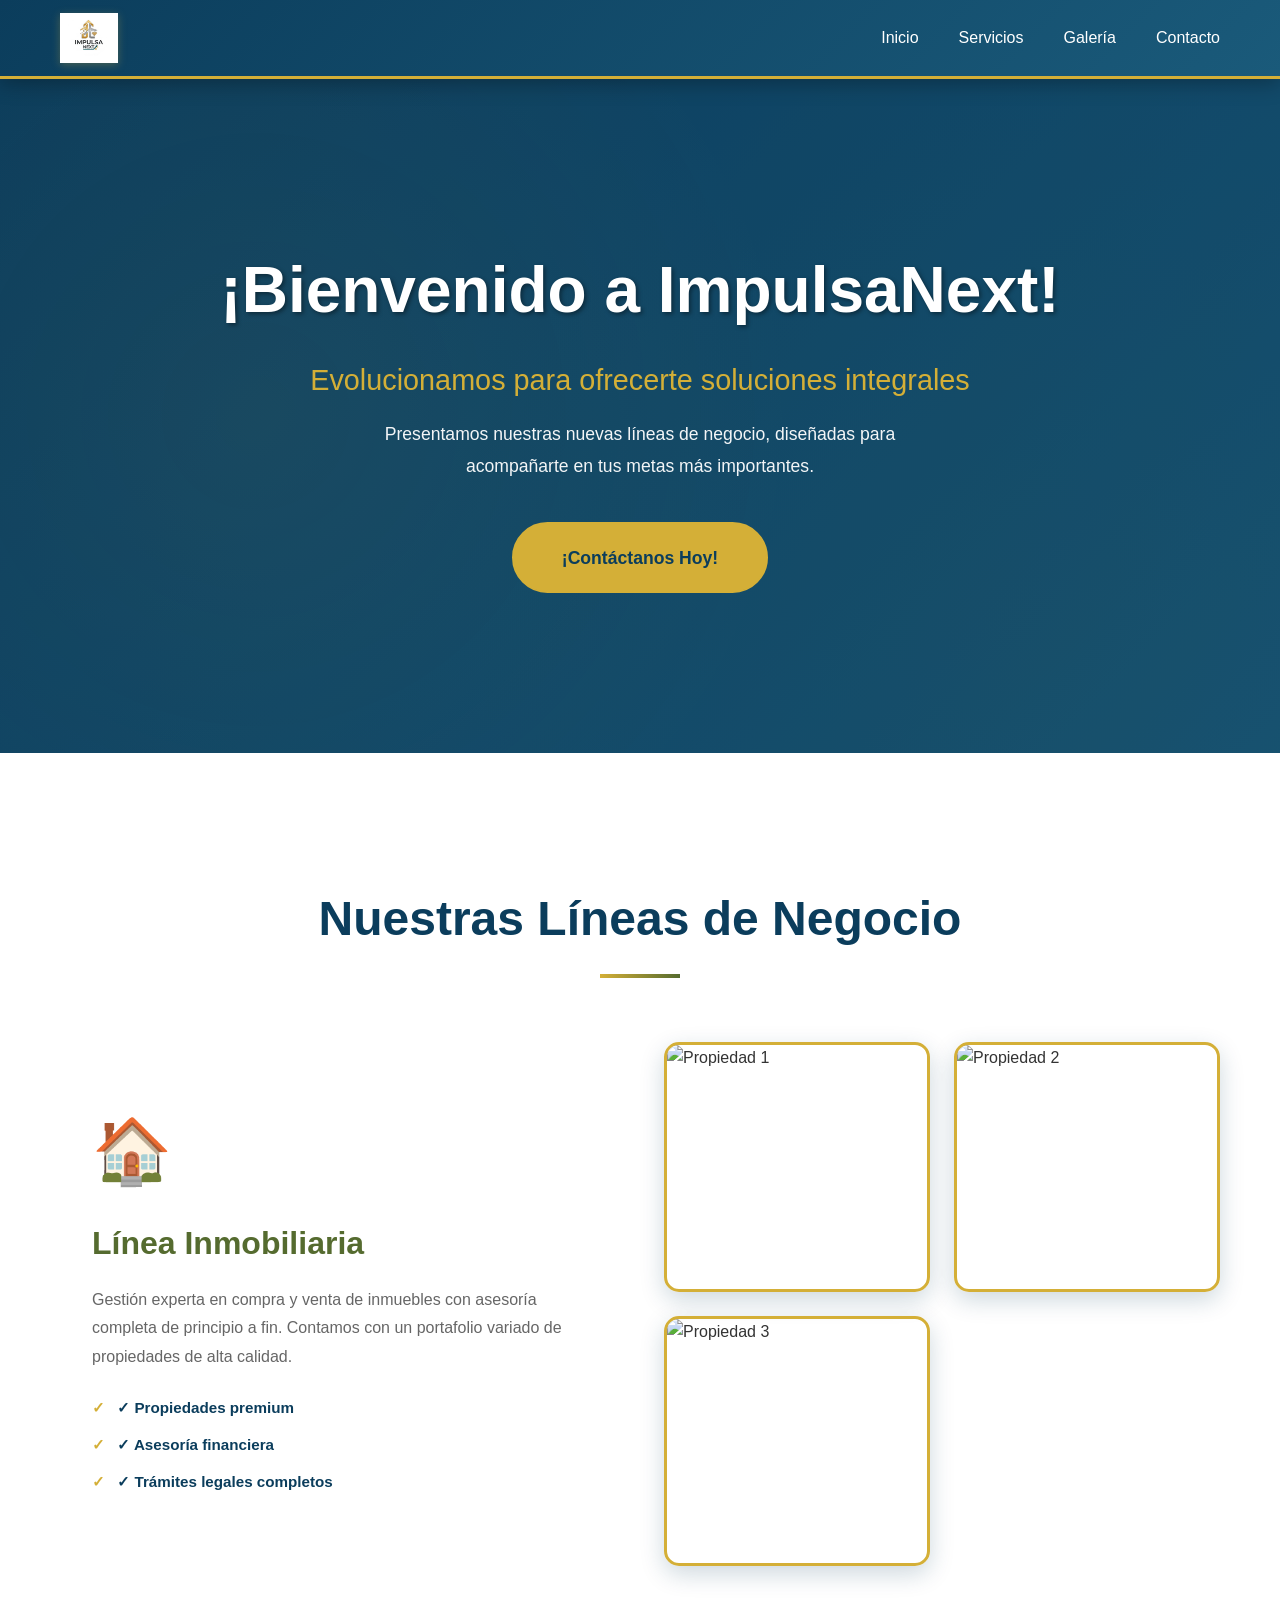
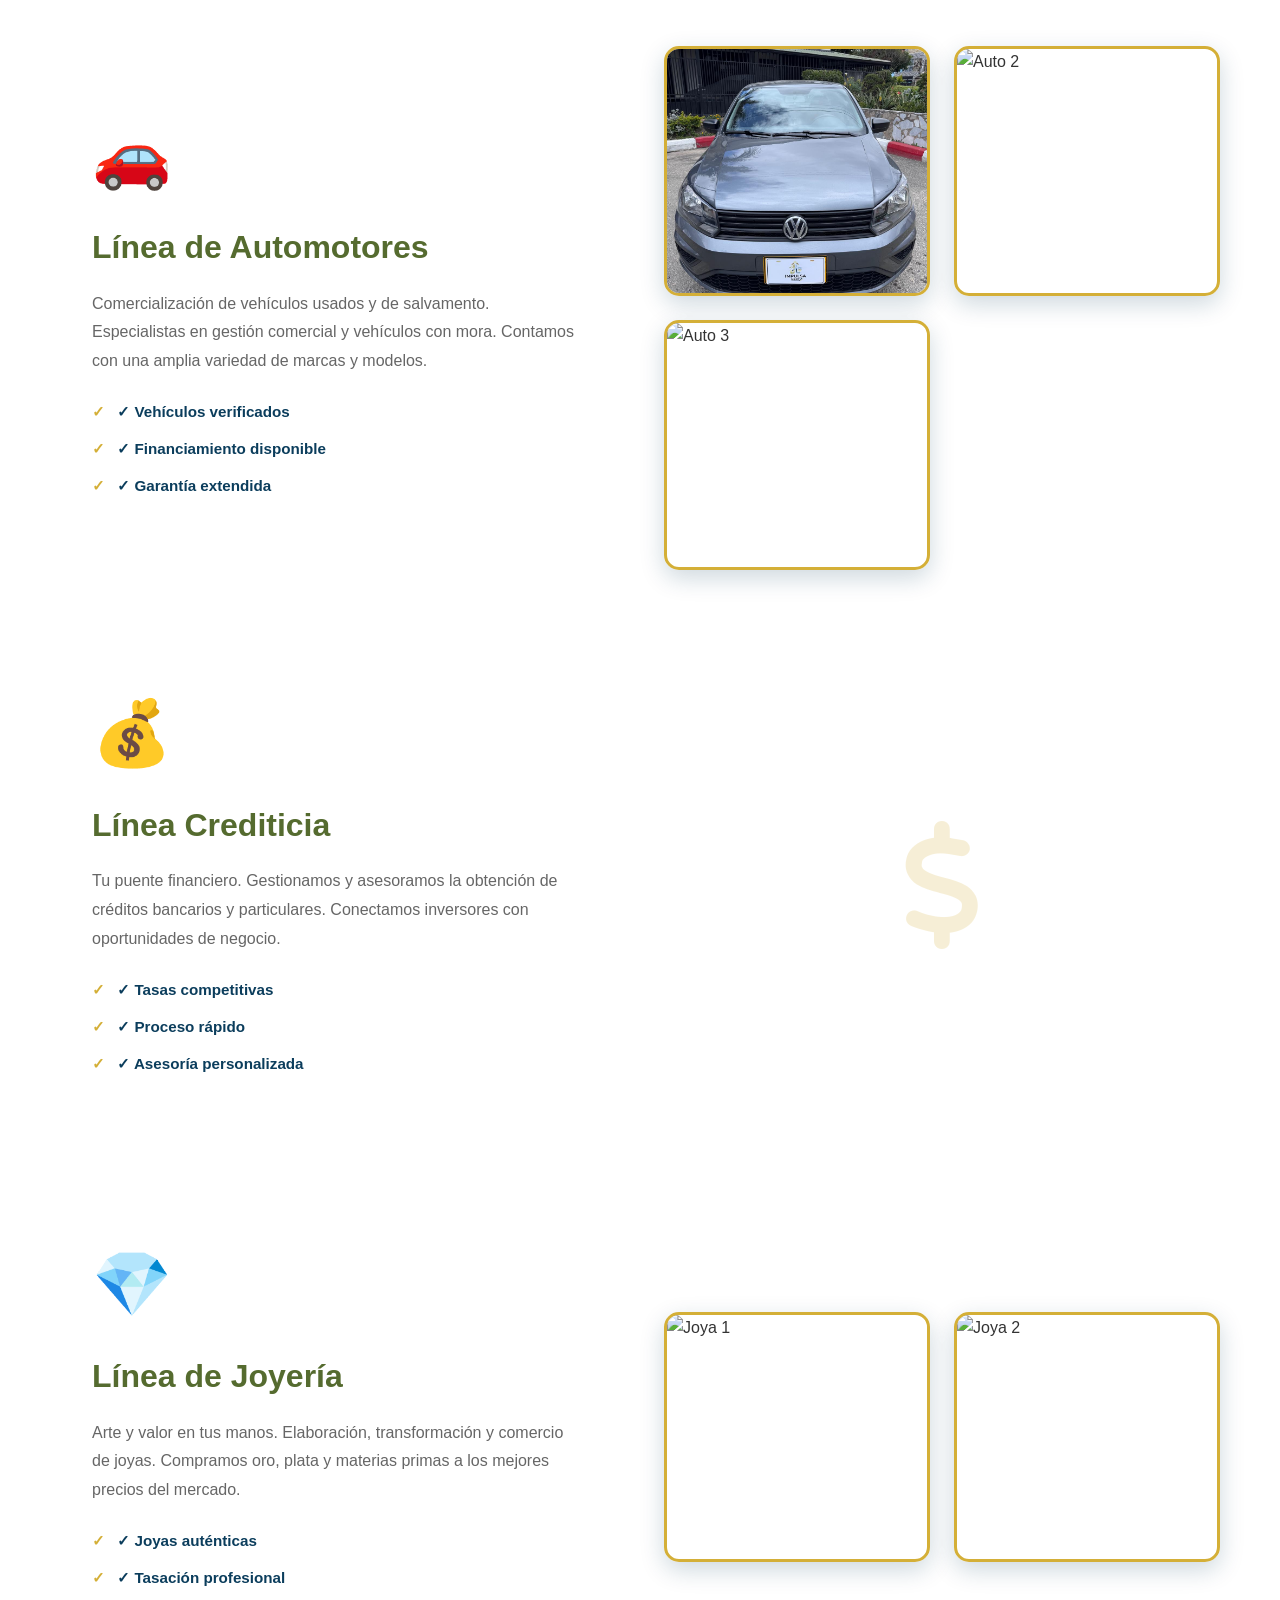
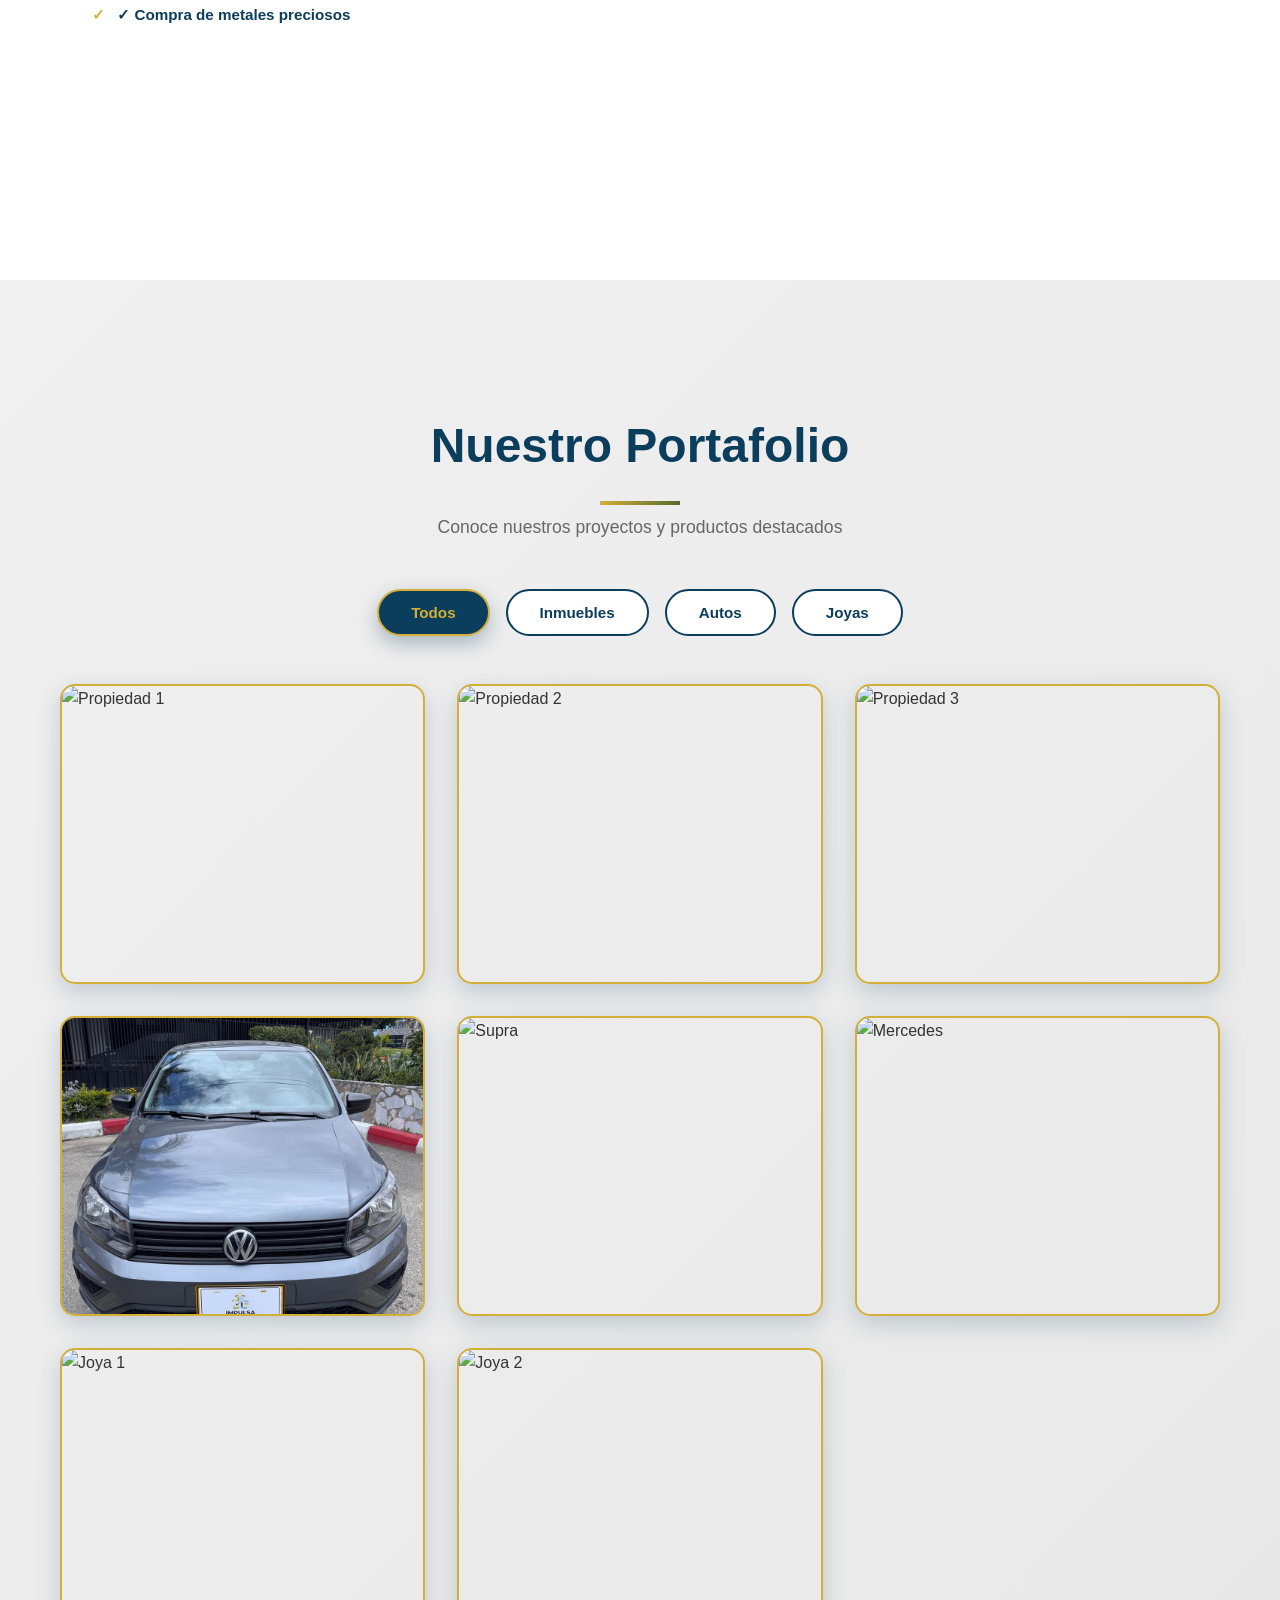
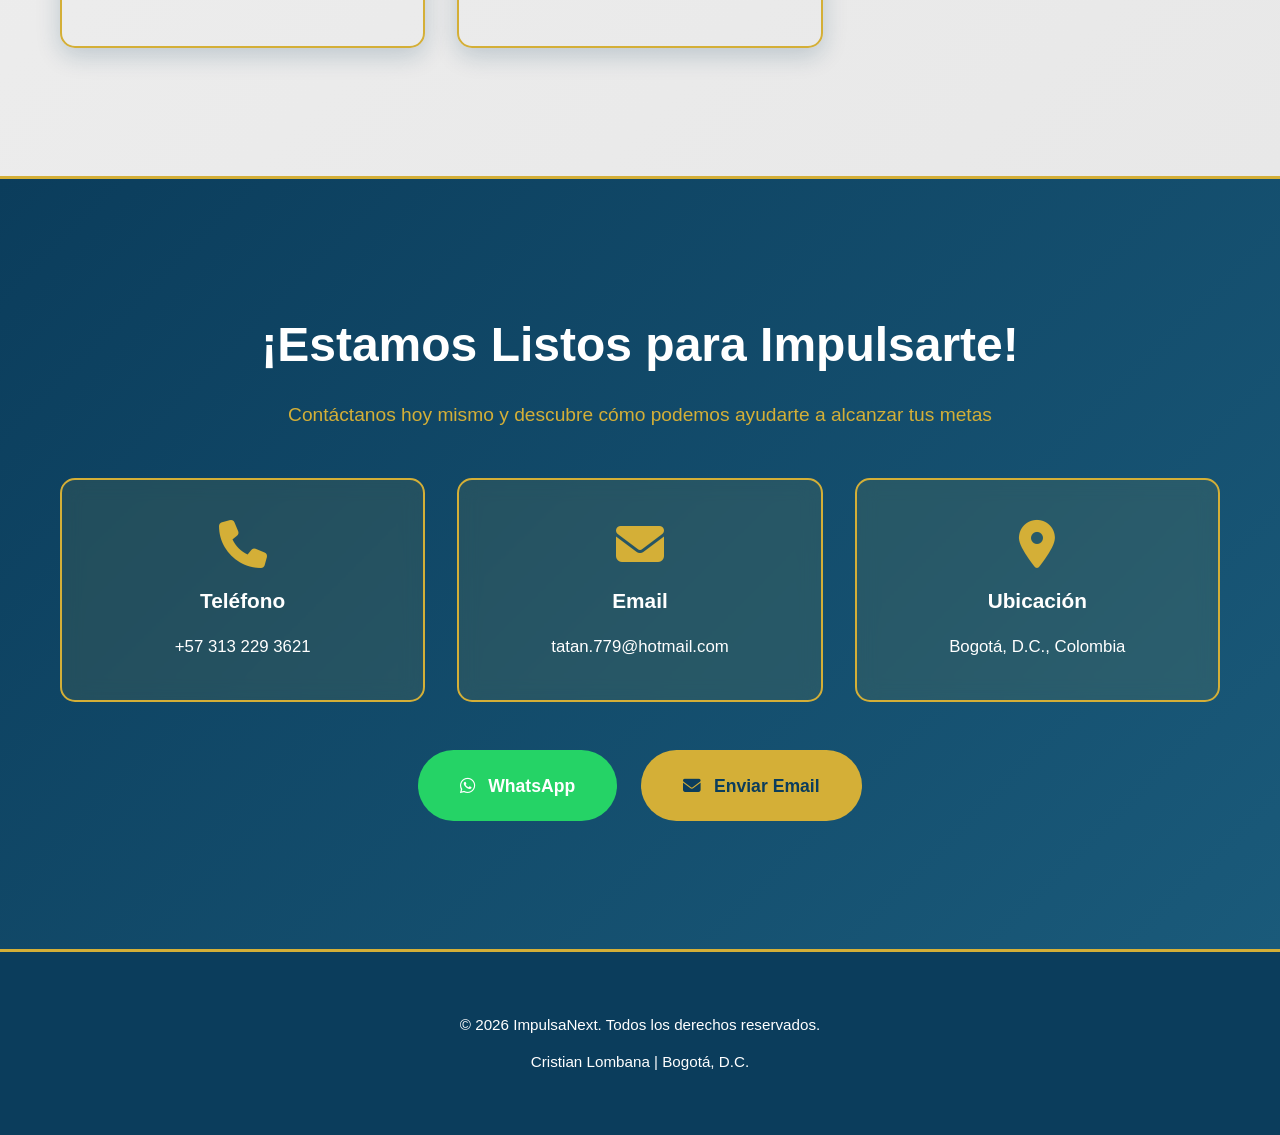
==== index.html @ bc73a67e "Update index.html" ====
<!DOCTYPE html>
<html lang="es">
<head>
    <meta charset="UTF-8">
    <meta name="viewport" content="width=device-width, initial-scale=1.0">
    <title>ImpulsaNext - Soluciones Integrales de Negocio</title>
    <link rel="stylesheet" href="style.css">
    <link rel="stylesheet" href="https://cdnjs.cloudflare.com/ajax/libs/font-awesome/6.4.0/css/all.min.css">
</head>
<body>
    <header>
        <nav class="navbar">
            <div class="container">
                <div class="logo">
                    <img src="impulsanext.jpg" alt="ImpulsaNext Logo" class="logo-img">
                </div>
                <ul class="nav-links">
                    <li><a href="#inicio">Inicio</a></li>
                    <li><a href="#servicios">Servicios</a></li>
                    <li><a href="#galeria">Galería</a></li>
                    <li><a href="#contacto">Contacto</a></li>
                </ul>
            </div>
        </nav>
    </header>

    <main>
        <!-- HERO SECTION -->
        <section id="inicio" class="hero">
            <div class="hero-overlay"></div>
            <div class="container hero-content">
                <h1>¡Bienvenido a ImpulsaNext!</h1>
                <p class="hero-main">Evolucionamos para ofrecerte soluciones integrales</p>
                <p class="hero-subtitle">
                    Presentamos nuestras nuevas líneas de negocio, diseñadas para acompañarte en tus metas más importantes.
                </p>
                <a href="#contacto" class="cta-button">¡Contáctanos Hoy!</a>
            </div>
        </section>

        <!-- SERVICIOS CON IMÁGENES -->
        <section id="servicios" class="servicios">
            <div class="container">
                <h2>Nuestras Líneas de Negocio</h2>
                
                <!-- INMOBILIARIA -->
                <div class="servicio-completo">
                    <div class="servicio-texto">
                        <div class="servicio-icon">🏠</div>
                        <h3>Línea Inmobiliaria</h3>
                        <p>Gestión experta en compra y venta de inmuebles con asesoría completa de principio a fin. Contamos con un portafolio variado de propiedades de alta calidad.</p>
                        <ul class="beneficios">
                            <li>✓ Propiedades premium</li>
                            <li>✓ Asesoría financiera</li>
                            <li>✓ Trámites legales completos</li>
                        </ul>
                    </div>
                    <div class="servicio-galeria">
                        <div class="galeria-grid">
                            <img src="Propiedad1.jpeg" alt="Propiedad 1" class="galeria-img">
                            <img src="Propiedad2.jpeg" alt="Propiedad 2" class="galeria-img">
                            <img src="Propiedad3.jpeg" alt="Propiedad 3" class="galeria-img">
                        </div>
                    </div>
                </div>

                <!-- AUTOMOTORES -->
                <div class="servicio-completo reverse">
                    <div class="servicio-galeria">
                        <div class="galeria-grid">
                            <img src="carro2.jpeg" alt="Auto 1" class="galeria-img">
                            <img src="auto5.jpeg" alt="Auto 2" class="galeria-img">
                            <img src="auto3.jpeg" alt="Auto 3" class="galeria-img">
                        </div>
                    </div>
                    <div class="servicio-texto">
                        <div class="servicio-icon">🚗</div>
                        <h3>Línea de Automotores</h3>
                        <p>Comercialización de vehículos usados y de salvamento. Especialistas en gestión comercial y vehículos con mora. Contamos con una amplia variedad de marcas y modelos.</p>
                        <ul class="beneficios">
                            <li>✓ Vehículos verificados</li>
                            <li>✓ Financiamiento disponible</li>
                            <li>✓ Garantía extendida</li>
                        </ul>
                    </div>
                </div>

                <!-- CREDITICIA -->
                <div class="servicio-completo">
                    <div class="servicio-texto">
                        <div class="servicio-icon">💰</div>
                        <h3>Línea Crediticia</h3>
                        <p>Tu puente financiero. Gestionamos y asesoramos la obtención de créditos bancarios y particulares. Conectamos inversores con oportunidades de negocio.</p>
                        <ul class="beneficios">
                            <li>✓ Tasas competitivas</li>
                            <li>✓ Proceso rápido</li>
                            <li>✓ Asesoría personalizada</li>
                        </ul>
                    </div>
                    <div class="servicio-icono-grande">
                        <i class="fas fa-dollar-sign"></i>
                    </div>
                </div>

                <!-- JOYERÍA -->
                <div class="servicio-completo reverse">
                    <div class="servicio-galeria">
                        <div class="galeria-grid">
                            <img src="collar1.jpeg" alt="Joya 1" class="galeria-img">
                            <img src="collar2.jpeg" alt="Joya 2" class="galeria-img">
                        </div>
                    </div>
                    <div class="servicio-texto">
                        <div class="servicio-icon">💎</div>
                        <h3>Línea de Joyería</h3>
                        <p>Arte y valor en tus manos. Elaboración, transformación y comercio de joyas. Compramos oro, plata y materias primas a los mejores precios del mercado.</p>
                        <ul class="beneficios">
                            <li>✓ Joyas auténticas</li>
                            <li>✓ Tasación profesional</li>
                            <li>✓ Compra de metales preciosos</li>
                        </ul>
                    </div>
                </div>
            </div>
        </section>

        <!-- GALERÍA COMPLETA -->
        <section id="galeria" class="galeria-completa">
            <div class="container">
                <h2>Nuestro Portafolio</h2>
                <p class="galeria-subtitulo">Conoce nuestros proyectos y productos destacados</p>
                
                <div class="galeria-filtros">
                    <button class="filtro-btn activo" data-filter="todos">Todos</button>
                    <button class="filtro-btn" data-filter="inmuebles">Inmuebles</button>
                    <button class="filtro-btn" data-filter="autos">Autos</button>
                    <button class="filtro-btn" data-filter="joyas">Joyas</button>
                </div>

                <div class="galeria-grid-grande">
                    <div class="galeria-item inmuebles" data-category="inmuebles">
                        <img src="Propiedad1.jpeg" alt="Propiedad 1">
                        <div class="galeria-overlay">
                            <h4>Propiedad Moderna</h4>
                        </div>
                    </div>
                    <div class="galeria-item inmuebles" data-category="inmuebles">
                        <img src="Propiedad2.jpeg" alt="Propiedad 2">
                        <div class="galeria-overlay">
                            <h4>Casa Elegante</h4>
                        </div>
                    </div>
                    <div class="galeria-item inmuebles" data-category="inmuebles">
                        <img src="Propiedad4.jpeg" alt="Propiedad 3">
                        <div class="galeria-overlay">
                            <h4>Apartamento Premium</h4>
                        </div>
                    </div>
                    <div class="galeria-item autos" data-category="autos">
                        <img src="carro2.jpeg" alt="Auto 1">
                        <div class="galeria-overlay">
                            <h4>Vehículo Verificado</h4>
                        </div>
                    </div>
                    <div class="galeria-item autos" data-category="autos">
                        <img src="auto5.jpeg" alt="Supra">
                        <div class="galeria-overlay">
                            <h4>Auto Deportivo</h4>
                        </div>
                    </div>
                    <div class="galeria-item autos" data-category="autos">
                        <img src="auto3.jpeg" alt="Mercedes">
                        <div class="galeria-overlay">
                            <h4>Lujo y Elegancia</h4>
                        </div>
                    </div>
                    <div class="galeria-item joyas" data-category="joyas">
                        <img src="collar1.jpeg" alt="Joya 1">
                        <div class="galeria-overlay">
                            <h4>Collar Exclusivo</h4>
                        </div>
                    </div>
                    <div class="galeria-item joyas" data-category="joyas">
                        <img src="collar2.jpeg" alt="Joya 2">
                        <div class="galeria-overlay">
                            <h4>Joya Premium</h4>
                        </div>
                    </div>
                </div>
            </div>
        </section>

        <!-- CONTACTO -->
        <section id="contacto" class="contacto">
            <div class="container">
                <h2>¡Estamos Listos para Impulsarte!</h2>
                <p>Contáctanos hoy mismo y descubre cómo podemos ayudarte a alcanzar tus metas</p>
                
                <div class="contacto-info">
                    <div class="info-card">
                        <i class="fas fa-phone"></i>
                        <h3>Teléfono</h3>
                        <a href="tel:+573132293721">+57 313 229 3621</a>
                    </div>
                    <div class="info-card">
                        <i class="fas fa-envelope"></i>
                        <h3>Email</h3>
                        <a href="mailto:tatan.779@hotmail.com">tatan.779@hotmail.com</a>
                    </div>
                    <div class="info-card">
                        <i class="fas fa-map-marker-alt"></i>
                        <h3>Ubicación</h3>
                        <p>Bogotá, D.C., Colombia</p>
                    </div>
                </div>

                <div class="contacto-buttons">
                    <a href="https://wa.me/573132293721?text=Hola%20ImpulsaNext!%20Quiero%20conocer%20m%C3%A1s%20sobre%20sus%20servicios." class="contact-button whatsapp" target="_blank">
                        <i class="fab fa-whatsapp"></i> WhatsApp
                    </a>
                    <a href="mailto:tatan.779@hotmail.com" class="contact-button email">
                        <i class="fas fa-envelope"></i> Enviar Email
                    </a>
                </div>
            </div>
        </section>
    </main>

    <footer>
        <div class="container">
            <p>&copy; 2026 ImpulsaNext. Todos los derechos reservados.</p>
            <p>Cristian Lombana | Bogotá, D.C.</p>
        </div>
    </footer>

    <script>
        // Filtro de galería
        const filtros = document.querySelectorAll('.filtro-btn');
        const items = document.querySelectorAll('.galeria-item');

        filtros.forEach(filtro => {
            filtro.addEventListener('click', () => {
                filtros.forEach(f => f.classList.remove('activo'));
                filtro.classList.add('activo');

                const filter = filtro.dataset.filter;
                items.forEach(item => {
                    if (filter === 'todos' || item.dataset.category === filter) {
                        item.style.display = 'block';
                        setTimeout(() => item.classList.add('show'), 0);
                    } else {
                        item.classList.remove('show');
                        setTimeout(() => item.style.display = 'none', 300);
                    }
                });
            });
        });

        // Desplazamiento suave
        document.querySelectorAll('a[href^="#"]').forEach(anchor => {
            anchor.addEventListener('click', function (e) {
                e.preventDefault();
                const target = document.querySelector(this.getAttribute('href'));
                if (target) {
                    target.scrollIntoView({ behavior: 'smooth' });
                }
            });
        });
    </script>
</body>
</html>
---- style.css ----
* {
    margin: 0;
    padding: 0;
    box-sizing: border-box;
}

body {
    font-family: 'Segoe UI', Tahoma, Geneva, Verdana, sans-serif;
    line-height: 1.6;
    color: #333;
    background: #f5f5f5;
}

.container {
    max-width: 1200px;
    margin: 0 auto;
    padding: 0 20px;
}

/* ============ COLOR PALETTE ============ */
/* Verde Oliva: #556B2F */
/* Azul Marino: #0B3D5C */
/* Dorado: #D4AF37 */
/* Plateado: #C0C0C0 */
/* Blanco: #FFFFFF */

/* ============ HEADER ============ */
header {
    background: linear-gradient(135deg, #0B3D5C 0%, #1a5a7a 100%);
    color: white;
    padding: 0.8rem 0;
    position: sticky;
    top: 0;
    box-shadow: 0 4px 20px rgba(0,0,0,0.3);
    z-index: 1000;
    border-bottom: 3px solid #D4AF37;
}

.navbar {
    display: flex;
    justify-content: space-between;
    align-items: center;
}

.navbar .container {
    display: flex;
    justify-content: space-between;
    align-items: center;
    width: 100%;
}

.logo {
    display: flex;
    align-items: center;
}

.logo-img {
    height: 50px;
    width: auto;
    transition: transform 0.3s;
    filter: drop-shadow(0 2px 4px rgba(212, 175, 55, 0.3));
}

.logo-img:hover {
    transform: scale(1.08);
}

.nav-links {
    display: flex;
    list-style: none;
    gap: 2.5rem;
}

.nav-links a {
    color: white;
    text-decoration: none;
    transition: opacity 0.3s, color 0.3s;
    font-weight: 500;
}

.nav-links a:hover {
    opacity: 0.8;
    color: #D4AF37;
    text-shadow: 0 0 8px rgba(212, 175, 55, 0.5);
}

/* ============ HERO SECTION ============ */
.hero {
    background: linear-gradient(135deg, #0B3D5C 0%, #1a5a7a 100%),
                url('data:image/svg+xml,<svg xmlns="http://www.w3.org/2000/svg" viewBox="0 0 1200 600"><defs><pattern id="pattern" patternUnits="userSpaceOnUse" width="100" height="100"><circle cx="50" cy="50" r="1" fill="rgba(212,175,55,0.1)"/></pattern></defs><rect width="1200" height="600" fill="url(%23pattern)"/></svg>');
    color: white;
    padding: 10rem 0;
    text-align: center;
    position: relative;
    overflow: hidden;
}

.hero::before {
    content: '';
    position: absolute;
    top: 0;
    left: 0;
    right: 0;
    bottom: 0;
    background: 
        radial-gradient(circle at 20% 50%, rgba(212,175,55,0.08) 0%, transparent 50%),
        radial-gradient(circle at 80% 80%, rgba(85,107,47,0.08) 0%, transparent 50%);
    pointer-events: none;
}

.hero-overlay {
    position: absolute;
    top: 0;
    left: 0;
    width: 100%;
    height: 100%;
    background: rgba(11, 61, 92, 0.3);
}

.hero-content {
    position: relative;
    z-index: 1;
}

.hero h1 {
    font-size: 4rem;
    margin-bottom: 1rem;
    animation: slideDown 0.8s ease-out;
    font-weight: 700;
    text-shadow: 2px 2px 4px rgba(0,0,0,0.4);
    color: #FFFFFF;
}

.hero-main {
    font-size: 1.8rem;
    margin-bottom: 1rem;
    animation: slideUp 0.8s ease-out;
    font-weight: 300;
    color: #D4AF37;
}

.hero-subtitle {
    font-size: 1.1rem;
    margin-bottom: 2.5rem;
    opacity: 0.95;
    line-height: 1.8;
    max-width: 600px;
    margin-left: auto;
    margin-right: auto;
    color: #FFFFFF;
}

@keyframes slideDown {
    from {
        opacity: 0;
        transform: translateY(-40px);
    }
    to {
        opacity: 1;
        transform: translateY(0);
    }
}

@keyframes slideUp {
    from {
        opacity: 0;
        transform: translateY(40px);
    }
    to {
        opacity: 1;
        transform: translateY(0);
    }
}

.cta-button {
    display: inline-block;
    background: #D4AF37;
    color: #0B3D5C;
    border: 2px solid #D4AF37;
    padding: 1.2rem 3rem;
    font-size: 1.1rem;
    border-radius: 50px;
    cursor: pointer;
    transition: transform 0.3s, box-shadow 0.3s, background 0.3s, color 0.3s;
    font-weight: 700;
    text-decoration: none;
}

.cta-button:hover {
    transform: translateY(-3px);
    box-shadow: 0 15px 40px rgba(212, 175, 55, 0.4);
    background: #FFFFFF;
    color: #0B3D5C;
}

/* ============ SERVICIOS SECTION ============ */
.servicios {
    padding: 8rem 0;
    background: #FFFFFF;
}

.servicios h2 {
    text-align: center;
    font-size: 3rem;
    margin-bottom: 4rem;
    color: #0B3D5C;
    font-weight: 700;
    position: relative;
}

.servicios h2::after {
    content: '';
    display: block;
    width: 80px;
    height: 4px;
    background: linear-gradient(90deg, #D4AF37, #556B2F);
    margin: 1rem auto 0;
}

/* Servicio Completo */
.servicio-completo {
    display: grid;
    grid-template-columns: 1fr 1fr;
    gap: 3rem;
    align-items: center;
    margin-bottom: 5rem;
    animation: fadeInUp 0.8s ease-out;
}

.servicio-completo.reverse {
    direction: rtl;
}

.servicio-completo.reverse > * {
    direction: ltr;
}

@keyframes fadeInUp {
    from {
        opacity: 0;
        transform: translateY(30px);
    }
    to {
        opacity: 1;
        transform: translateY(0);
    }
}

.servicio-texto {
    padding: 2rem;
}

.servicio-icon {
    font-size: 4rem;
    margin-bottom: 1rem;
    display: inline-block;
}

.servicio-texto h3 {
    font-size: 2rem;
    color: #556B2F;
    margin-bottom: 1rem;
    font-weight: 700;
}

.servicio-texto p {
    font-size: 1rem;
    color: #666;
    margin-bottom: 1.5rem;
    line-height: 1.8;
}

.beneficios {
    list-style: none;
}

.beneficios li {
    font-size: 0.95rem;
    color: #0B3D5C;
    margin: 0.8rem 0;
    font-weight: 600;
}

.beneficios li::before {
    content: '✓ ';
    color: #D4AF37;
    font-weight: bold;
    margin-right: 0.5rem;
}

.servicio-galeria {
    padding: 0;
}

.galeria-grid {
    display: grid;
    grid-template-columns: repeat(auto-fit, minmax(200px, 1fr));
    gap: 1.5rem;
}

.galeria-img {
    width: 100%;
    height: 250px;
    object-fit: cover;
    border-radius: 15px;
    transition: transform 0.4s, box-shadow 0.4s;
    box-shadow: 0 8px 25px rgba(11, 61, 92, 0.2);
    cursor: pointer;
    border: 3px solid #D4AF37;
}

.galeria-img:hover {
    transform: scale(1.05) translateY(-5px);
    box-shadow: 0 15px 40px rgba(212, 175, 55, 0.4);
    border-color: #C0C0C0;
}

.servicio-icono-grande {
    display: flex;
    align-items: center;
    justify-content: center;
    font-size: 8rem;
    color: #D4AF37;
    opacity: 0.2;
}

/* ============ GALERÍA COMPLETA ============ */
.galeria-completa {
    padding: 8rem 0;
    background: linear-gradient(135deg, #f0f0f0 0%, #e8e8e8 100%);
}

.galeria-completa h2 {
    text-align: center;
    font-size: 3rem;
    margin-bottom: 0.5rem;
    color: #0B3D5C;
    font-weight: 700;
}

.galeria-completa h2::after {
    content: '';
    display: block;
    width: 80px;
    height: 4px;
    background: linear-gradient(90deg, #D4AF37, #556B2F);
    margin: 1rem auto 0;
}

.galeria-subtitulo {
    text-align: center;
    font-size: 1.1rem;
    color: #666;
    margin-bottom: 3rem;
}

.galeria-filtros {
    display: flex;
    justify-content: center;
    gap: 1rem;
    margin-bottom: 3rem;
    flex-wrap: wrap;
}

.filtro-btn {
    padding: 0.8rem 2rem;
    border: 2px solid #0B3D5C;
    background: white;
    color: #0B3D5C;
    border-radius: 50px;
    cursor: pointer;
    transition: all 0.3s;
    font-weight: 600;
    font-size: 0.95rem;
}

.filtro-btn:hover,
.filtro-btn.activo {
    background: #0B3D5C;
    color: #D4AF37;
    box-shadow: 0 8px 20px rgba(11, 61, 92, 0.3);
    border-color: #D4AF37;
}

.galeria-grid-grande {
    display: grid;
    grid-template-columns: repeat(auto-fill, minmax(280px, 1fr));
    gap: 2rem;
}

.galeria-item {
    position: relative;
    overflow: hidden;
    border-radius: 15px;
    box-shadow: 0 8px 25px rgba(11, 61, 92, 0.2);
    cursor: pointer;
    height: 300px;
    animation: fadeIn 0.5s ease-out;
    border: 2px solid #D4AF37;
}

.galeria-item img {
    width: 100%;
    height: 100%;
    object-fit: cover;
    transition: transform 0.5s ease;
}

.galeria-item:hover img {
    transform: scale(1.1);
}

.galeria-overlay {
    position: absolute;
    top: 0;
    left: 0;
    right: 0;
    bottom: 0;
    background: linear-gradient(135deg, rgba(11, 61, 92, 0.95), rgba(85, 107, 47, 0.95));
    display: flex;
    align-items: center;
    justify-content: center;
    opacity: 0;
    transition: opacity 0.4s;
}

.galeria-item:hover .galeria-overlay {
    opacity: 1;
}

.galeria-overlay h4 {
    color: #D4AF37;
    font-size: 1.3rem;
    text-align: center;
    font-weight: 700;
}

@keyframes fadeIn {
    from {
        opacity: 0;
        transform: scale(0.95);
    }
    to {
        opacity: 1;
        transform: scale(1);
    }
}

/* ============ CONTACTO ============ */
.contacto {
    background: linear-gradient(135deg, #0B3D5C 0%, #1a5a7a 100%);
    color: white;
    padding: 8rem 0;
    text-align: center;
    border-top: 3px solid #D4AF37;
}

.contacto h2 {
    font-size: 3rem;
    margin-bottom: 1rem;
    font-weight: 700;
    color: #FFFFFF;
}

.contacto > .container > p {
    font-size: 1.2rem;
    margin-bottom: 3rem;
    color: #D4AF37;
}

.contacto-info {
    display: grid;
    grid-template-columns: repeat(auto-fit, minmax(250px, 1fr));
    gap: 2rem;
    margin-bottom: 3rem;
}

.info-card {
    background: rgba(212, 175, 55, 0.1);
    padding: 2.5rem;
    border-radius: 15px;
    backdrop-filter: blur(10px);
    transition: transform 0.3s, background 0.3s;
    border: 2px solid #D4AF37;
}

.info-card:hover {
    transform: translateY(-5px);
    background: rgba(212, 175, 55, 0.2);
    box-shadow: 0 8px 20px rgba(212, 175, 55, 0.3);
}

.info-card i {
    font-size: 3rem;
    margin-bottom: 1rem;
    color: #D4AF37;
}

.info-card h3 {
    margin-bottom: 1rem;
    font-size: 1.3rem;
    font-weight: 700;
    color: #FFFFFF;
}

.info-card a,
.info-card p {
    color: white;
    text-decoration: none;
    font-size: 1.05rem;
}

.info-card a:hover {
    color: #D4AF37;
    text-decoration: underline;
}

.contacto-buttons {
    display: flex;
    gap: 1.5rem;
    justify-content: center;
    flex-wrap: wrap;
}

.contact-button {
    display: inline-flex;
    align-items: center;
    gap: 0.8rem;
    padding: 1.2rem 2.5rem;
    border-radius: 50px;
    text-decoration: none;
    font-weight: 700;
    transition: transform 0.3s, box-shadow 0.3s;
    font-size: 1.1rem;
    border: 2px solid transparent;
}

.contact-button.whatsapp {
    background: #25D366;
    color: white;
}

.contact-button.email {
    background: #D4AF37;
    color: #0B3D5C;
}

.contact-button:hover {
    transform: translateY(-4px);
    box-shadow: 0 15px 40px rgba(212, 175, 55, 0.4);
}

/* ============ FOOTER ============ */
footer {
    background: #0B3D5C;
    color: white;
    text-align: center;
    padding: 3rem 0;
    border-top: 3px solid #D4AF37;
}

footer p {
    margin: 0.8rem 0;
    font-size: 0.95rem;
}

/* ============ RESPONSIVE ============ */
@media (max-width: 968px) {
    .servicio-completo {
        grid-template-columns: 1fr;
    }

    .servicio-completo.reverse {
        direction: ltr;
    }

    .hero h1 {
        font-size: 2.5rem;
    }

    .hero-main {
        font-size: 1.3rem;
    }

    .servicios h2,
    .contacto h2,
    .galeria-completa h2 {
        font-size: 2rem;
    }

    .servicio-texto h3 {
        font-size: 1.5rem;
    }

    .nav-links {
        gap: 1.5rem;
        font-size: 0.9rem;
    }

    .galeria-grid-grande {
        grid-template-columns: repeat(auto-fill, minmax(200px, 1fr));
    }

    .galeria-item {
        height: 250px;
    }
}

@media (max-width: 640px) {
    .logo-img {
        height: 40px;
    }

    .hero {
        padding: 5rem 0;
    }

    .hero h1 {
        font-size: 1.8rem;
    }

    .hero-main {
        font-size: 1.1rem;
    }

    .hero-subtitle {
        font-size: 0.9rem;
    }

    .cta-button {
        padding: 1rem 2rem;
        font-size: 1rem;
    }

    .servicios {
        padding: 4rem 0;
    }

    .servicios h2 {
        font-size: 1.6rem;
        margin-bottom: 2rem;
    }

    .servicio-completo {
        margin-bottom: 3rem;
    }

    .servicio-texto {
        padding: 1rem 0;
    }

    .servicio-icon {
        font-size: 2.5rem;
    }

    .servicio-texto h3 {
        font-size: 1.2rem;
    }

    .galeria-grid {
        grid-template-columns: 1fr;
    }

    .galeria-img {
        height: 200px;
    }

    .galeria-filtros {
        gap: 0.5rem;
    }

    .filtro-btn {
        padding: 0.6rem 1.2rem;
        font-size: 0.85rem;
    }

    .galeria-grid-grande {
        grid-template-columns: 1fr;
    }

    .galeria-item {
        height: 200px;
    }

    .nav-links {
        gap: 1rem;
    }

    .contacto {
        padding: 4rem 0;
    }

    .contacto h2 {
        font-size: 1.8rem;
    }

    .contact-button {
        width: 100%;
        justify-content: center;
    }
}
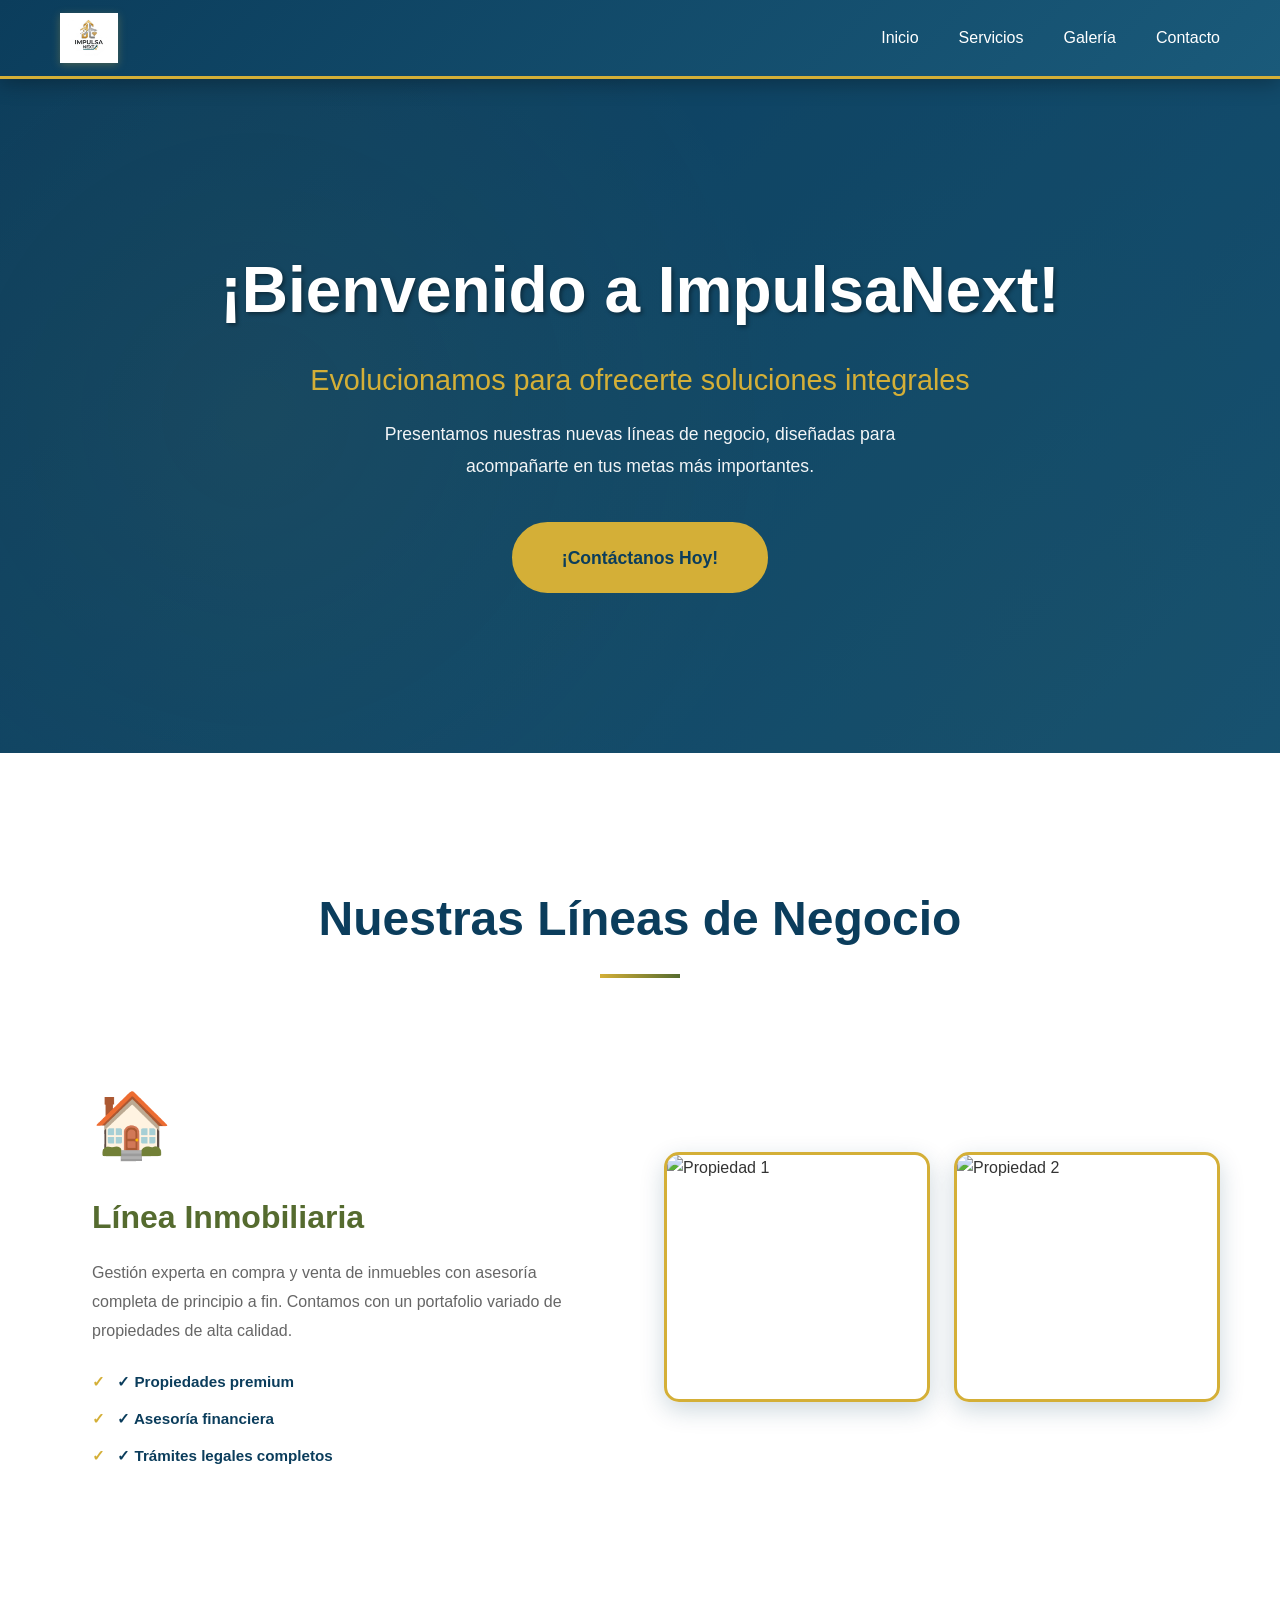
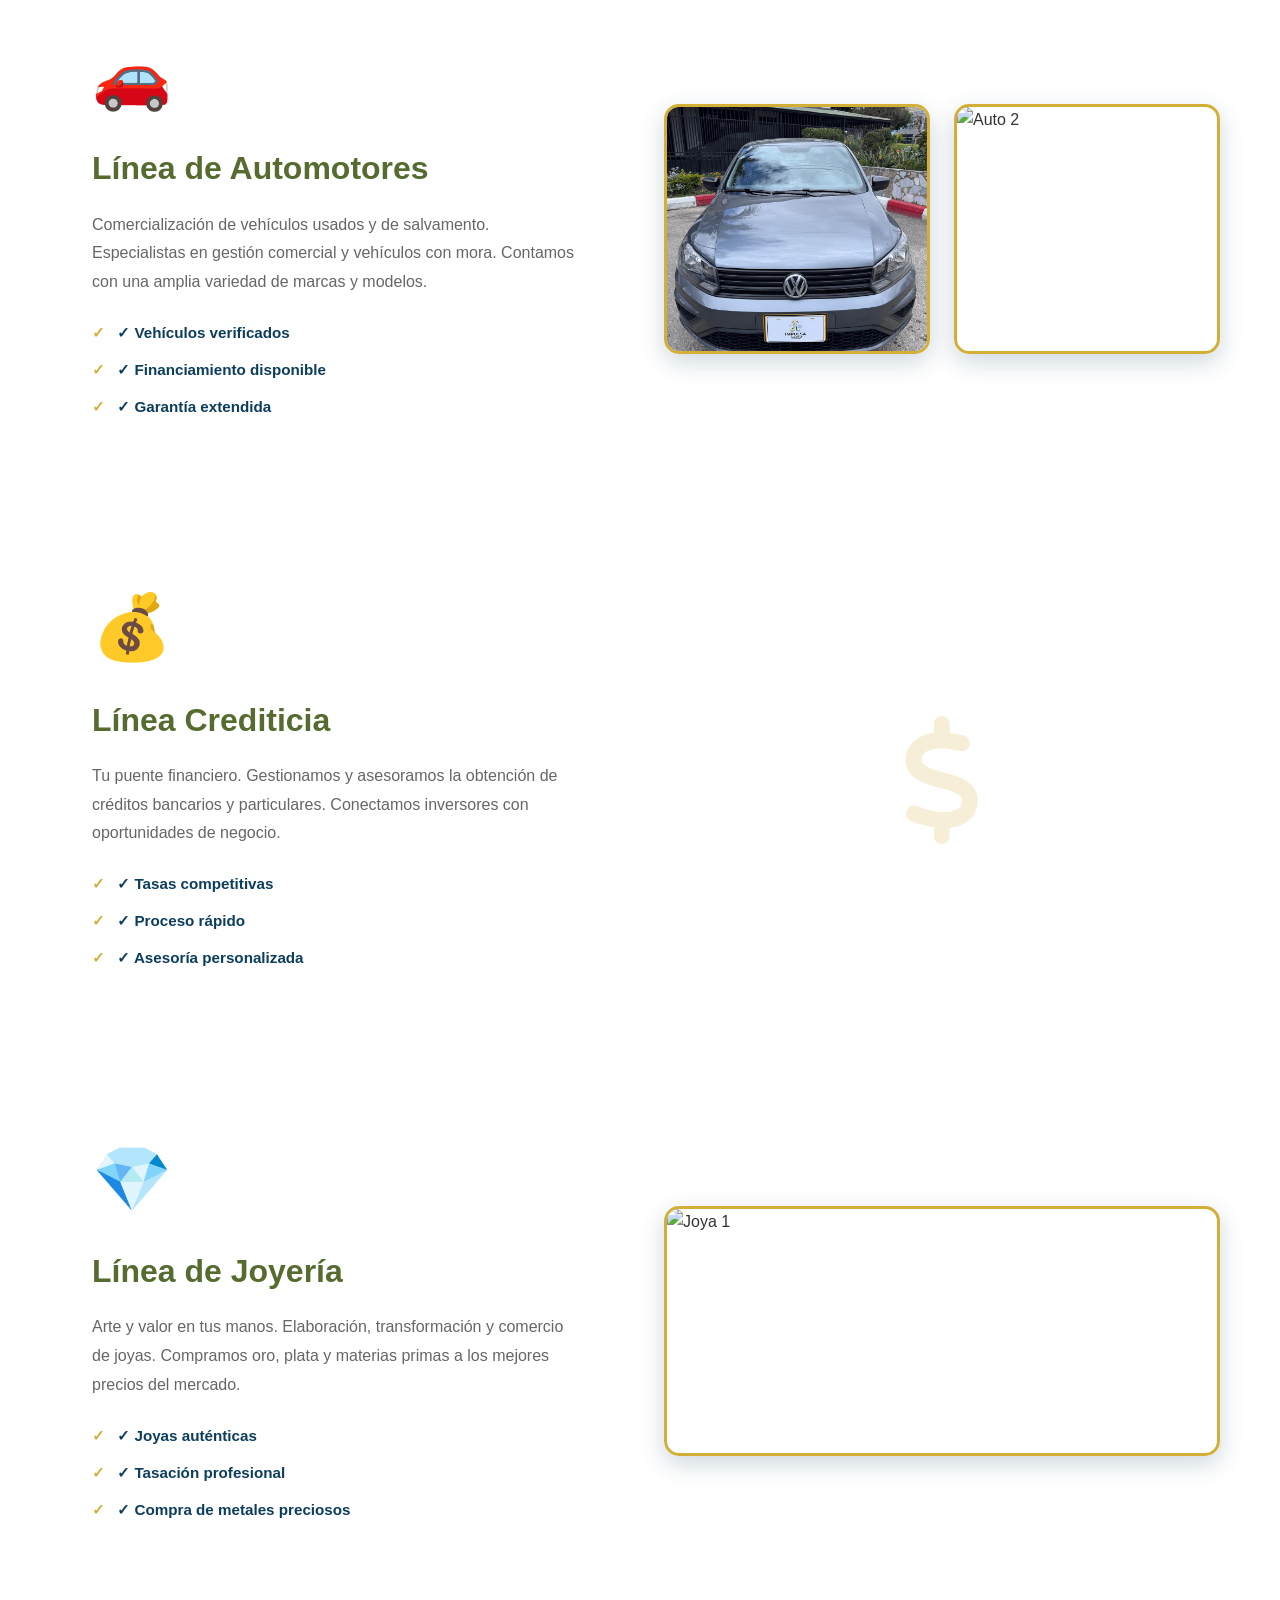
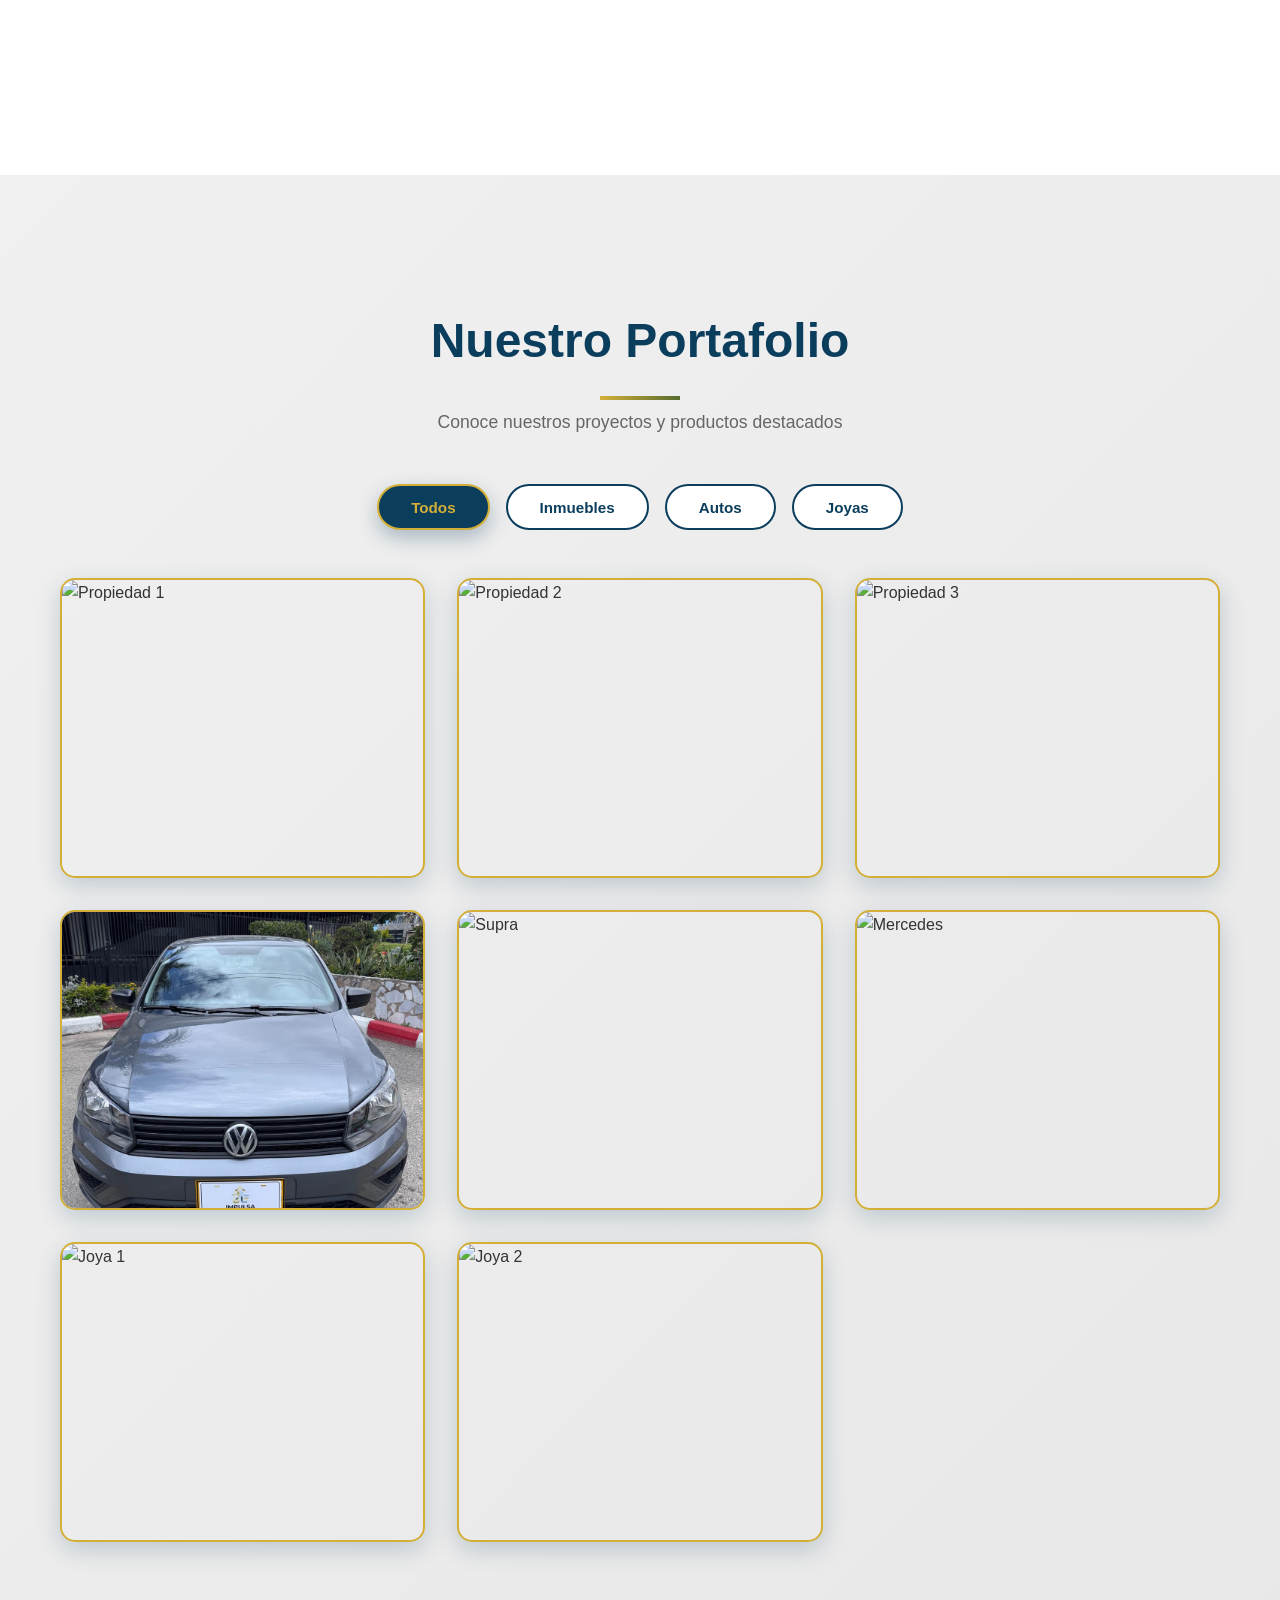
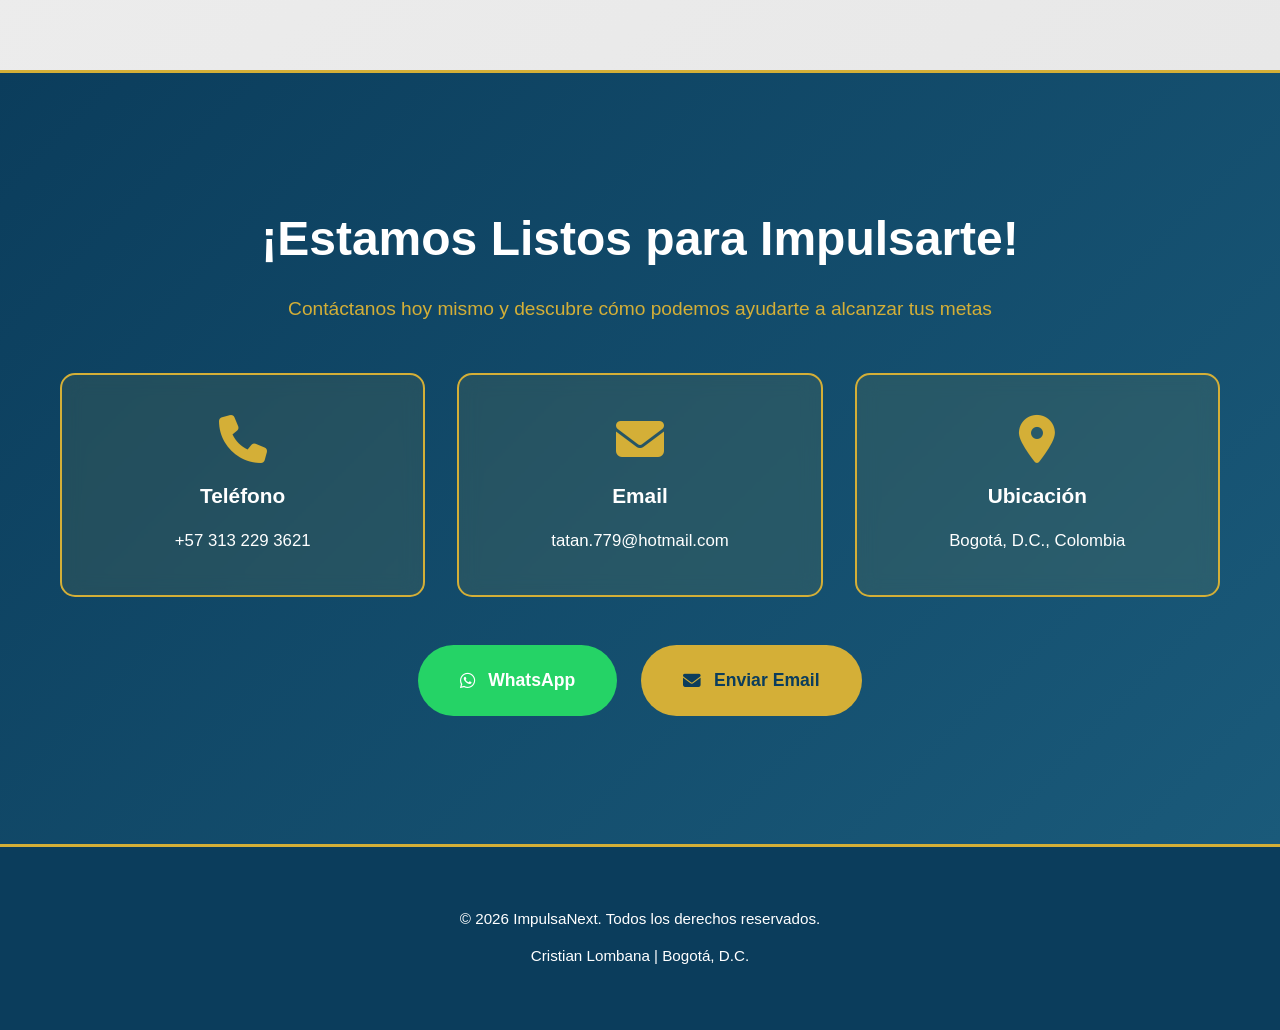
==== commit 43ab8438: "Update index.html" ====
--- a/index.html
+++ b/index.html
@@ -59,7 +59,7 @@
                         <div class="galeria-grid">
                             <img src="Propiedad1.jpeg" alt="Propiedad 1" class="galeria-img">
                             <img src="Propiedad2.jpeg" alt="Propiedad 2" class="galeria-img">
-                            <img src="Propiedad3.jpeg" alt="Propiedad 3" class="galeria-img">
+                        
                         </div>
                     </div>
                 </div>
@@ -70,7 +70,7 @@
                         <div class="galeria-grid">
                             <img src="carro2.jpeg" alt="Auto 1" class="galeria-img">
                             <img src="auto5.jpeg" alt="Auto 2" class="galeria-img">
-                            <img src="auto3.jpeg" alt="Auto 3" class="galeria-img">
+                          
                         </div>
                     </div>
                     <div class="servicio-texto">
@@ -107,7 +107,7 @@
                     <div class="servicio-galeria">
                         <div class="galeria-grid">
                             <img src="collar1.jpeg" alt="Joya 1" class="galeria-img">
-                            <img src="collar2.jpeg" alt="Joya 2" class="galeria-img">
+                          
                         </div>
                     </div>
                     <div class="servicio-texto">
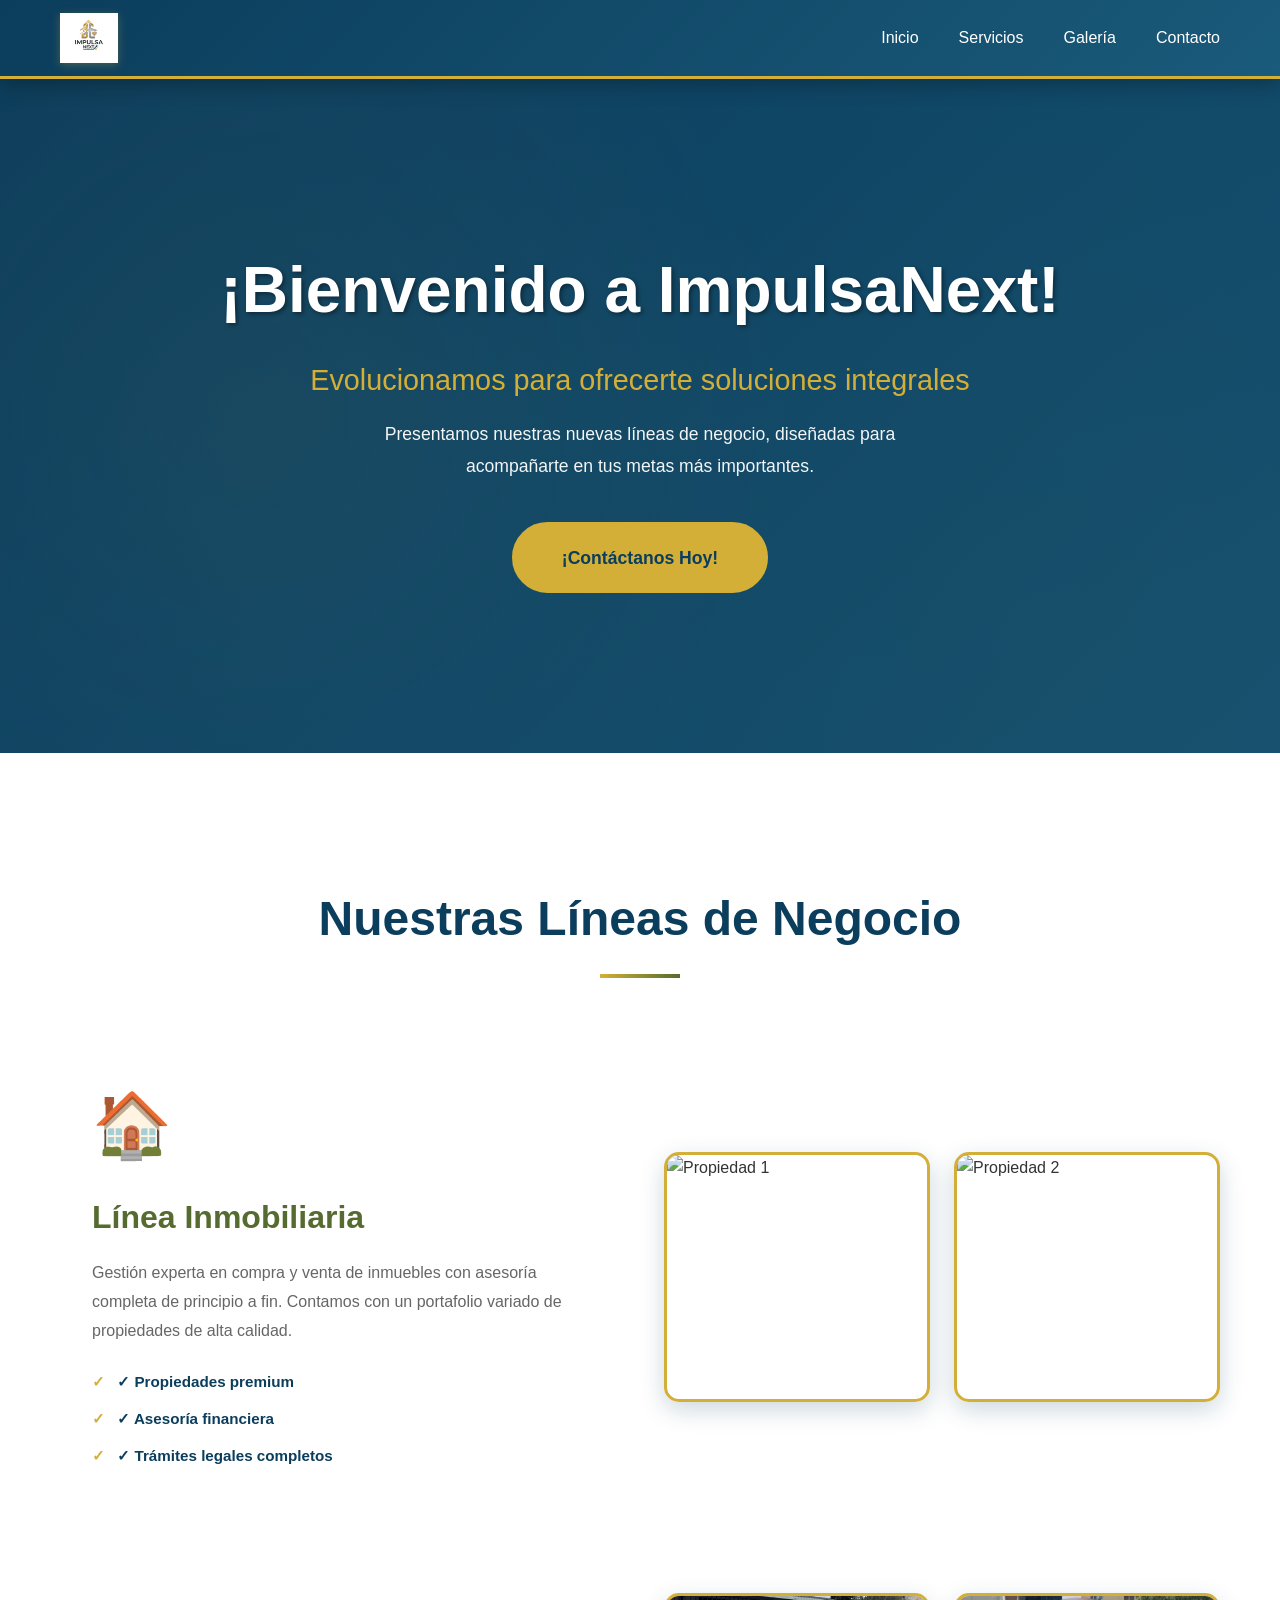
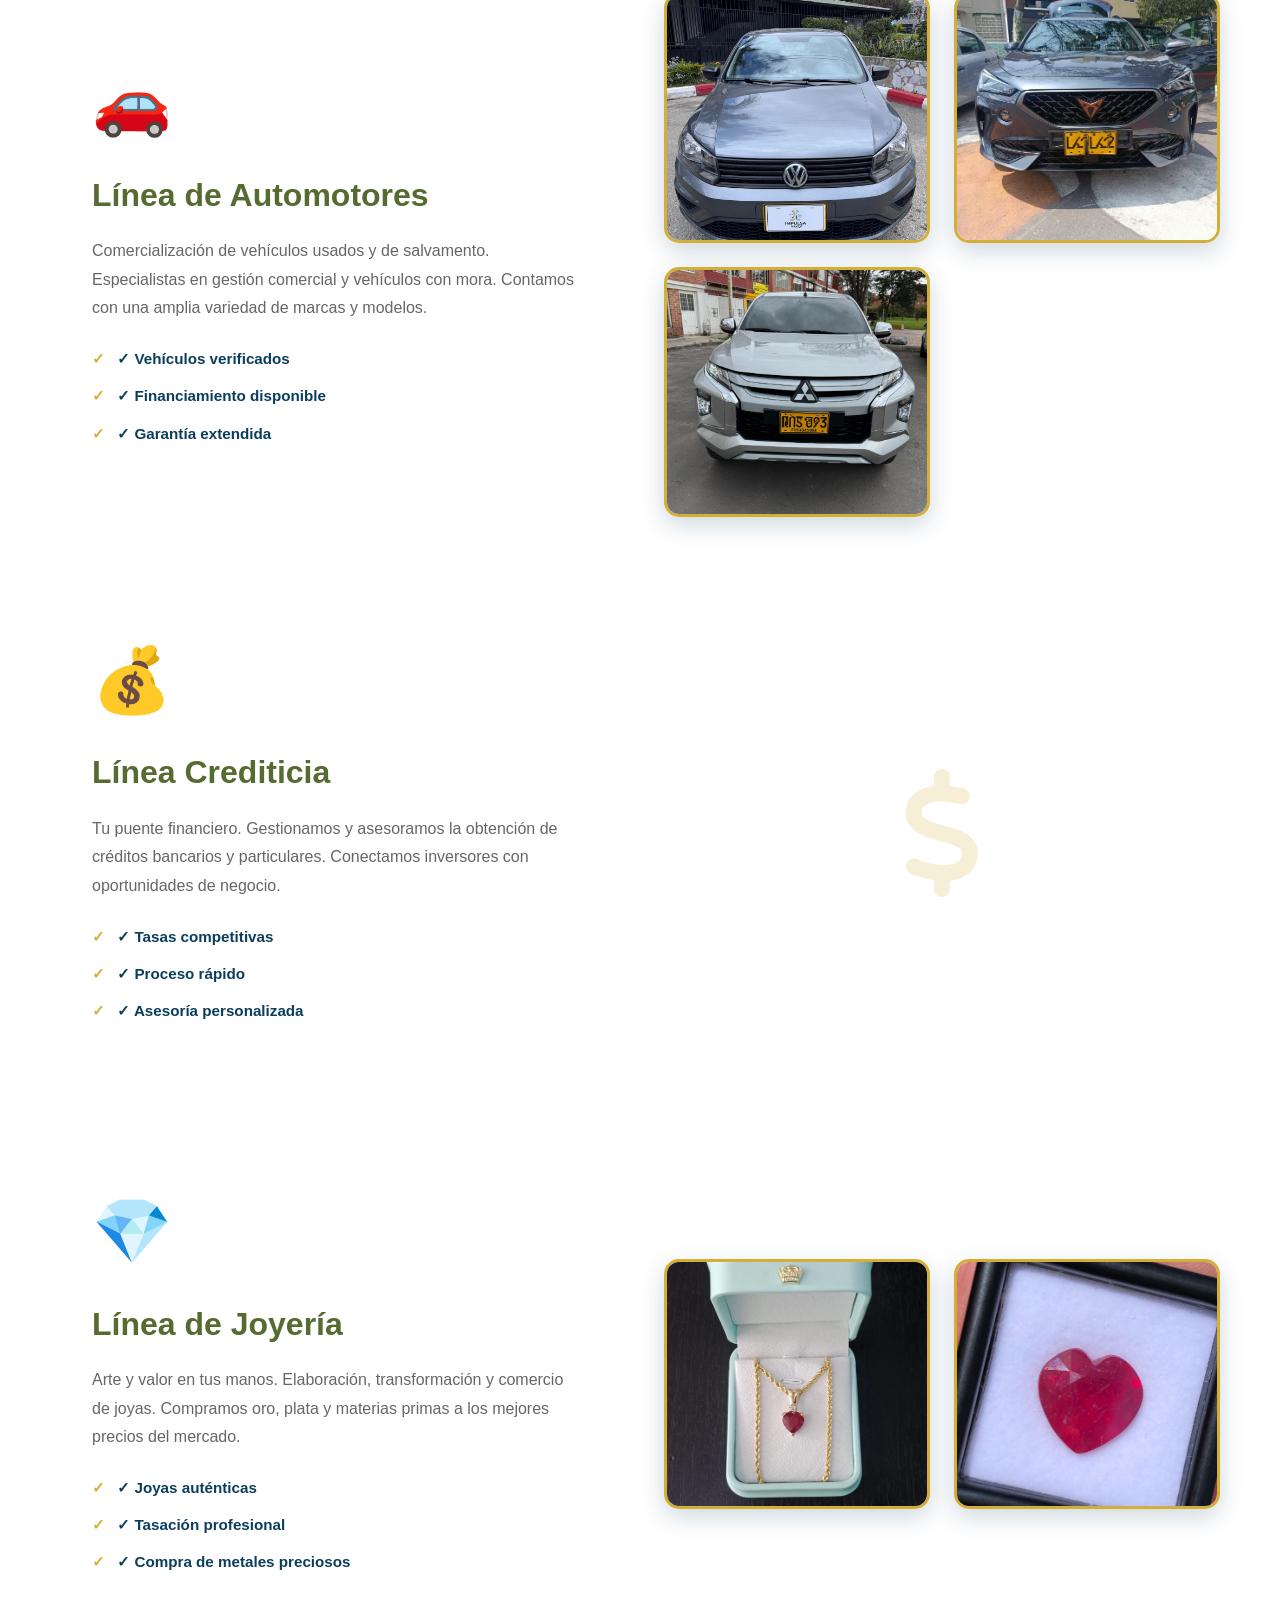
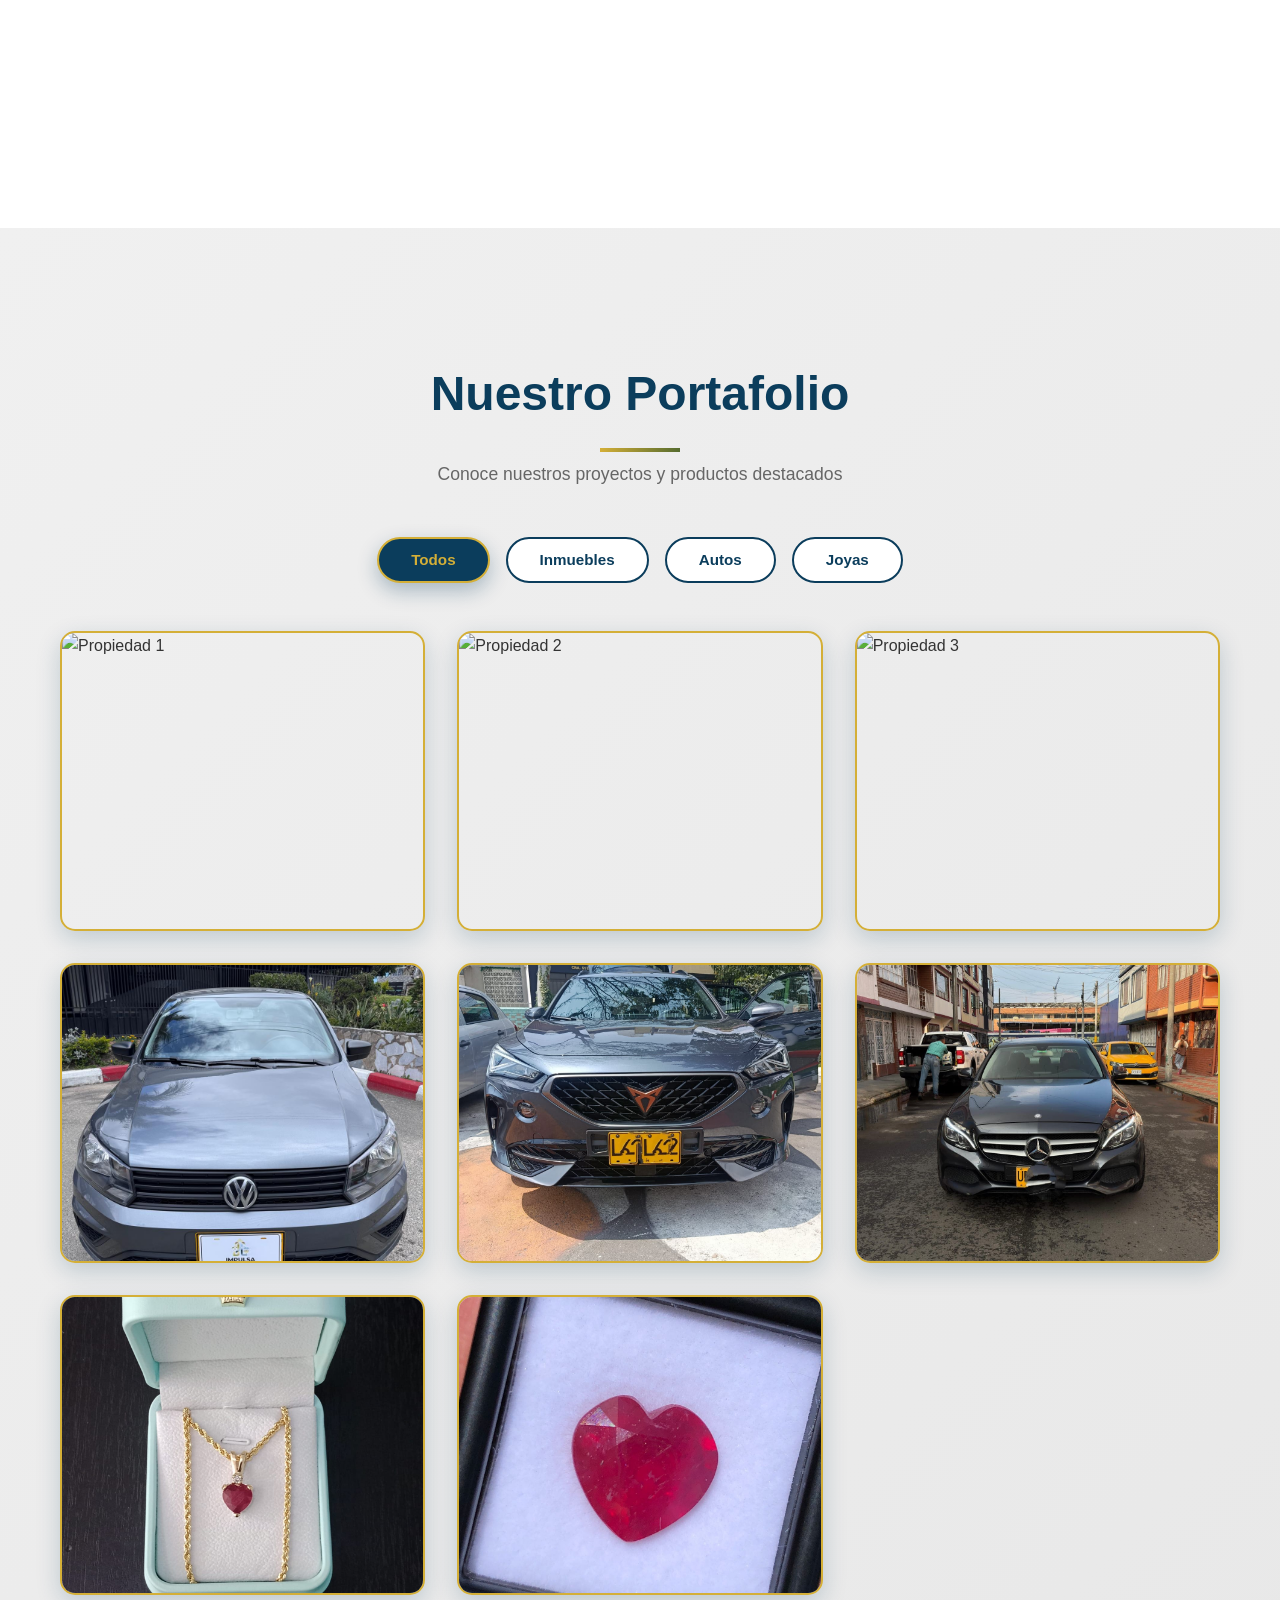
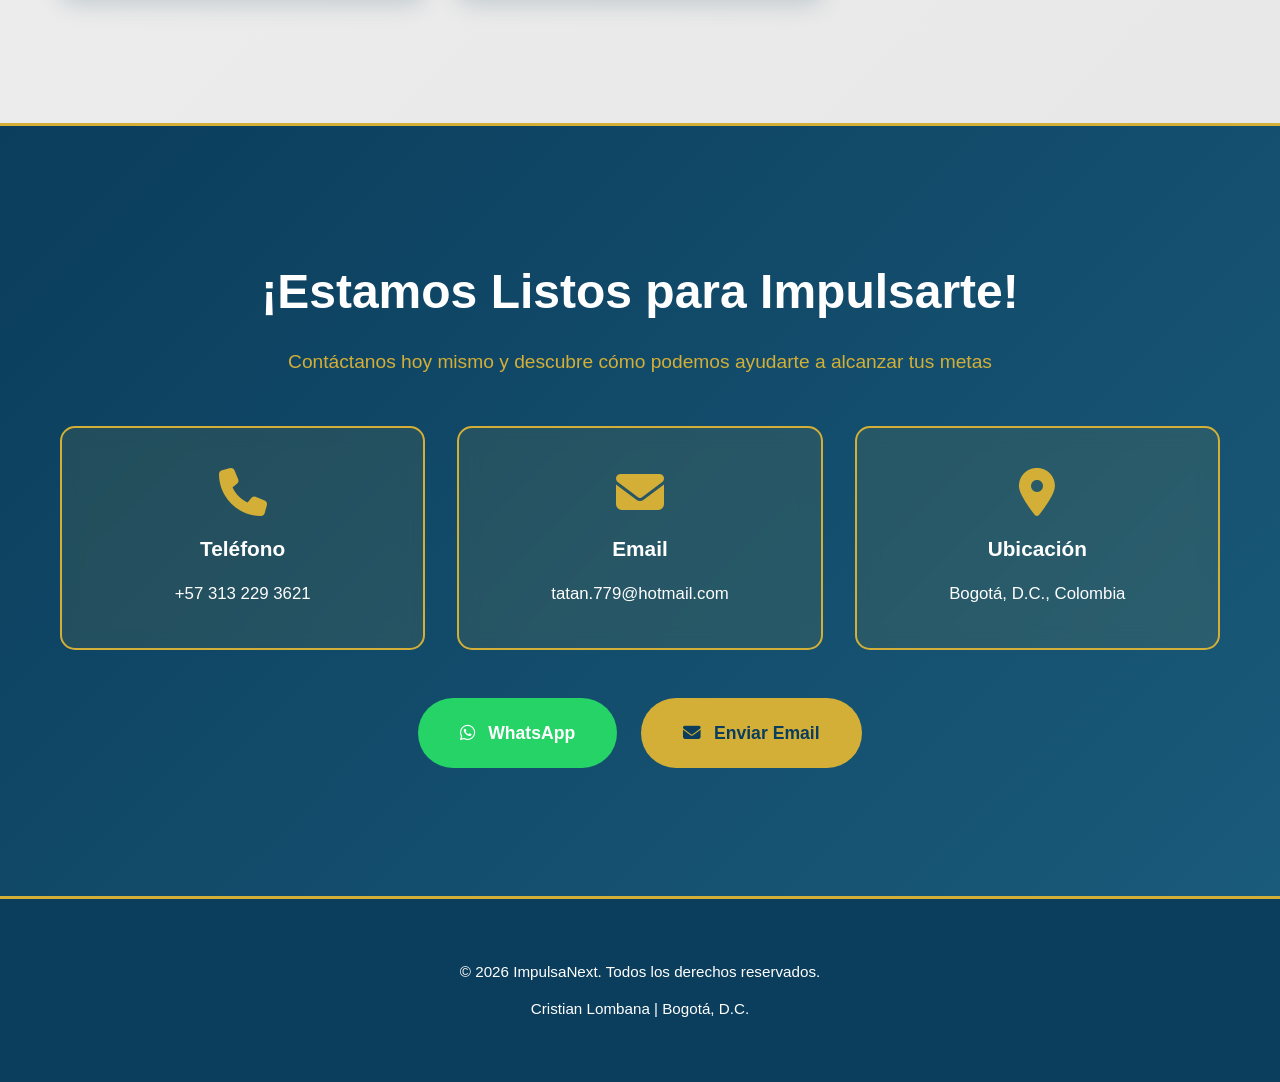
==== commit 78d5b731: "Update index.html" ====
--- a/index.html
+++ b/index.html
@@ -70,6 +70,7 @@
                         <div class="galeria-grid">
                             <img src="carro2.jpeg" alt="Auto 1" class="galeria-img">
                             <img src="auto5.jpeg" alt="Auto 2" class="galeria-img">
+                            <img src="auto4.jpeg" alt="Auto 3" class="galeria-img">
                           
                         </div>
                     </div>
@@ -107,6 +108,7 @@
                     <div class="servicio-galeria">
                         <div class="galeria-grid">
                             <img src="collar1.jpeg" alt="Joya 1" class="galeria-img">
+                            <img src="collar2.jpeg" alt="Joya 2" class="galeria-img">
                           
                         </div>
                     </div>
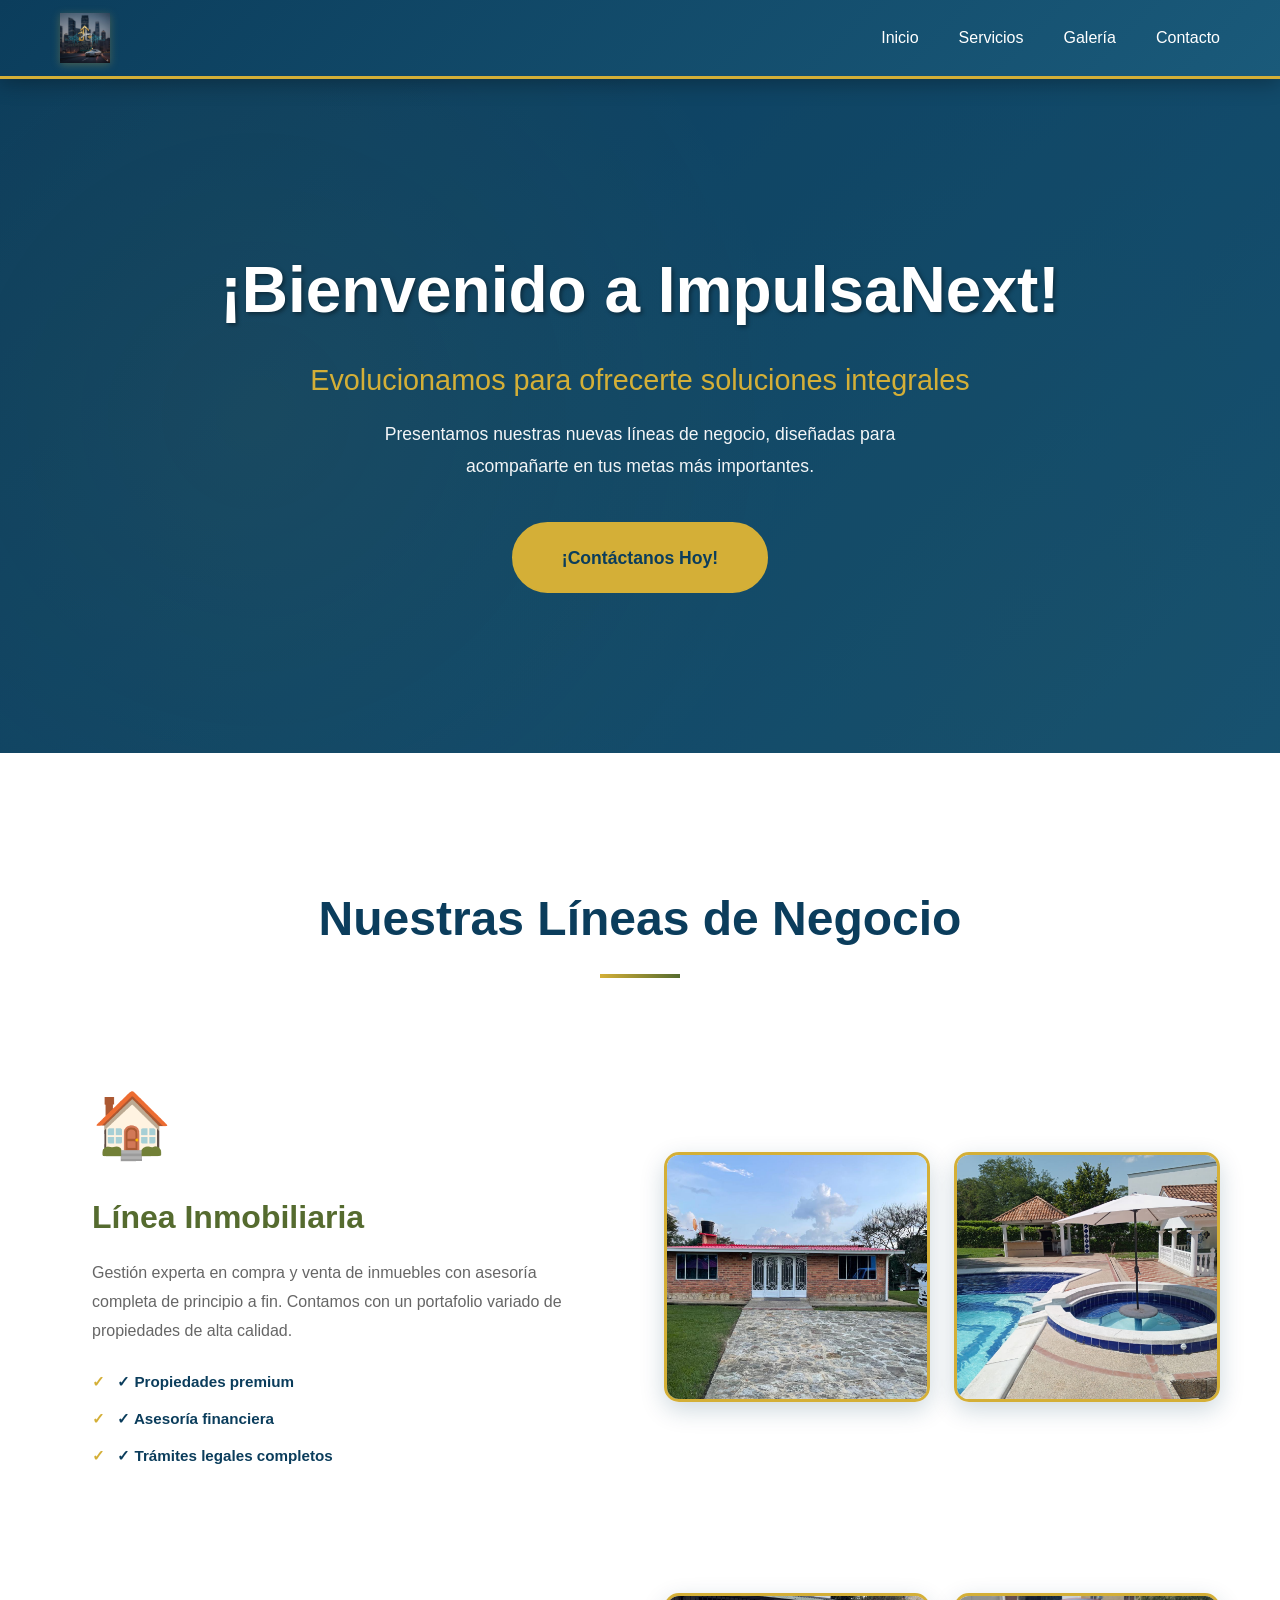
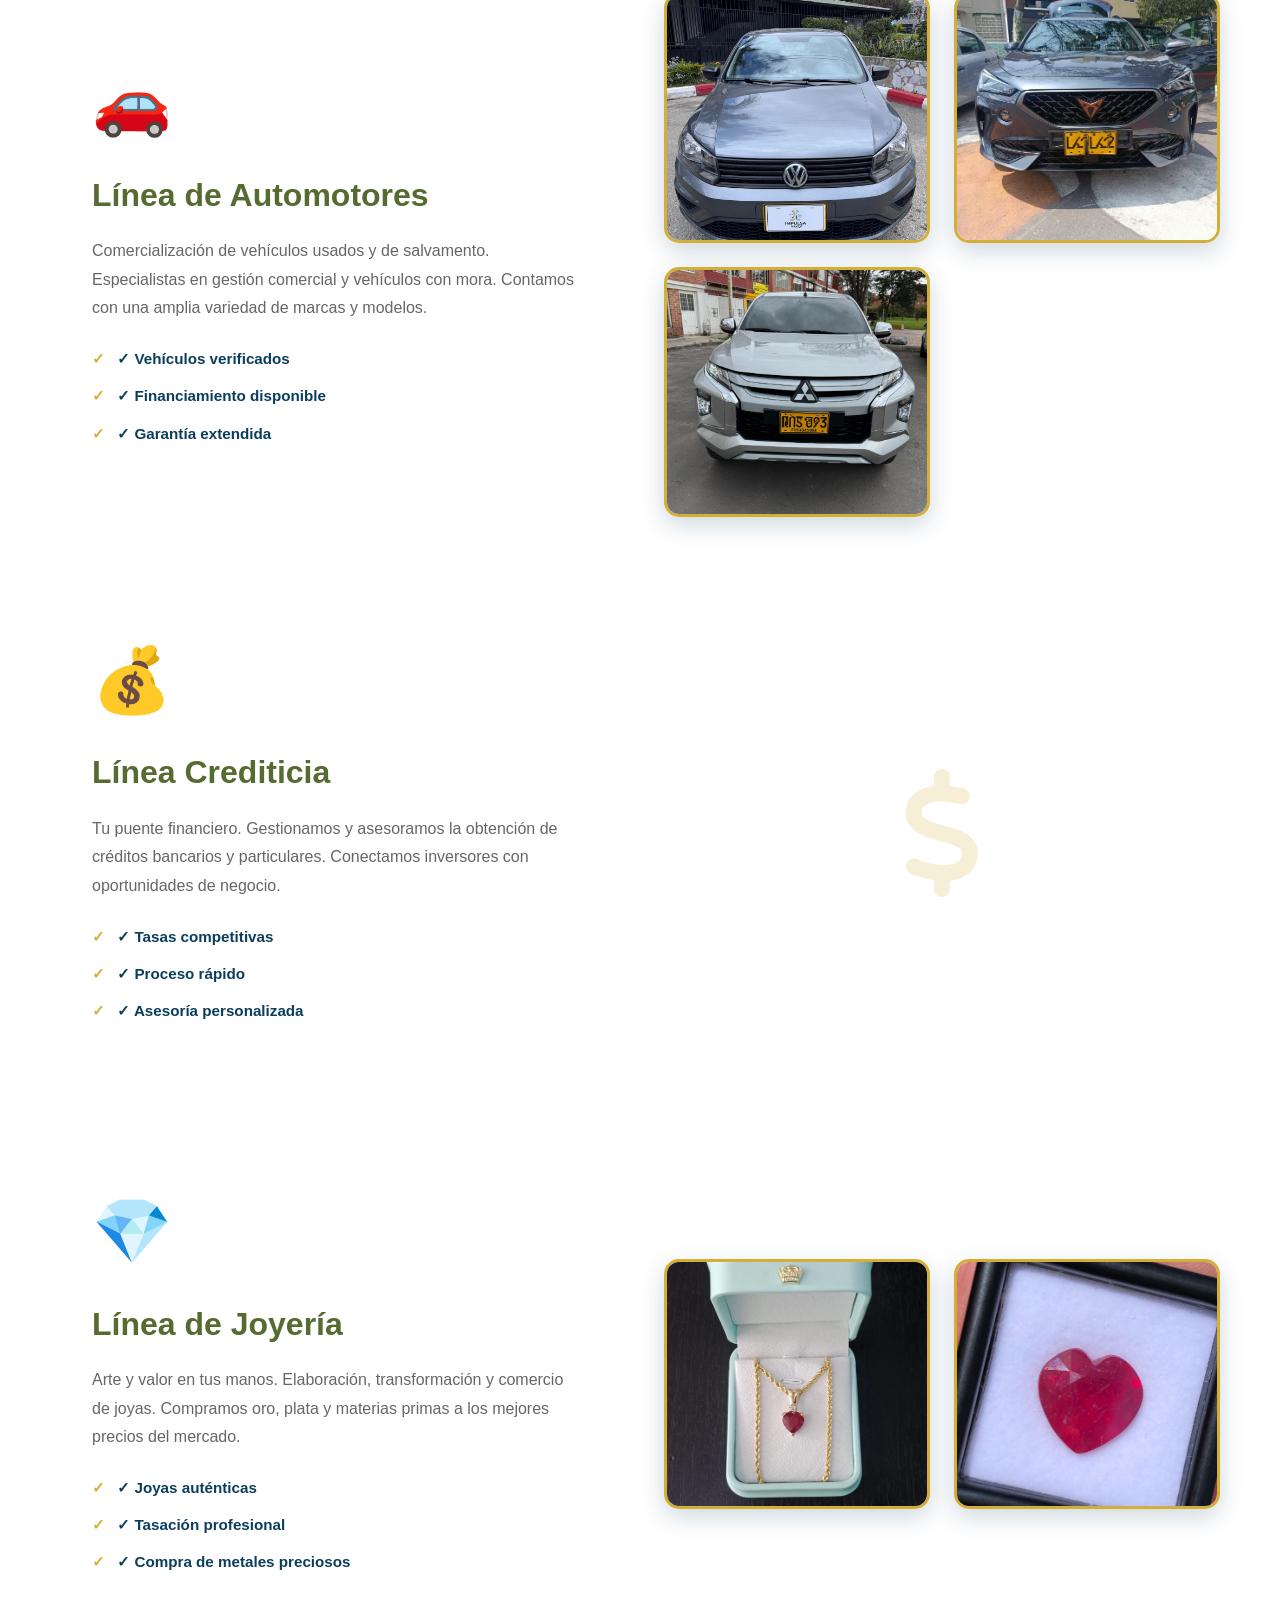
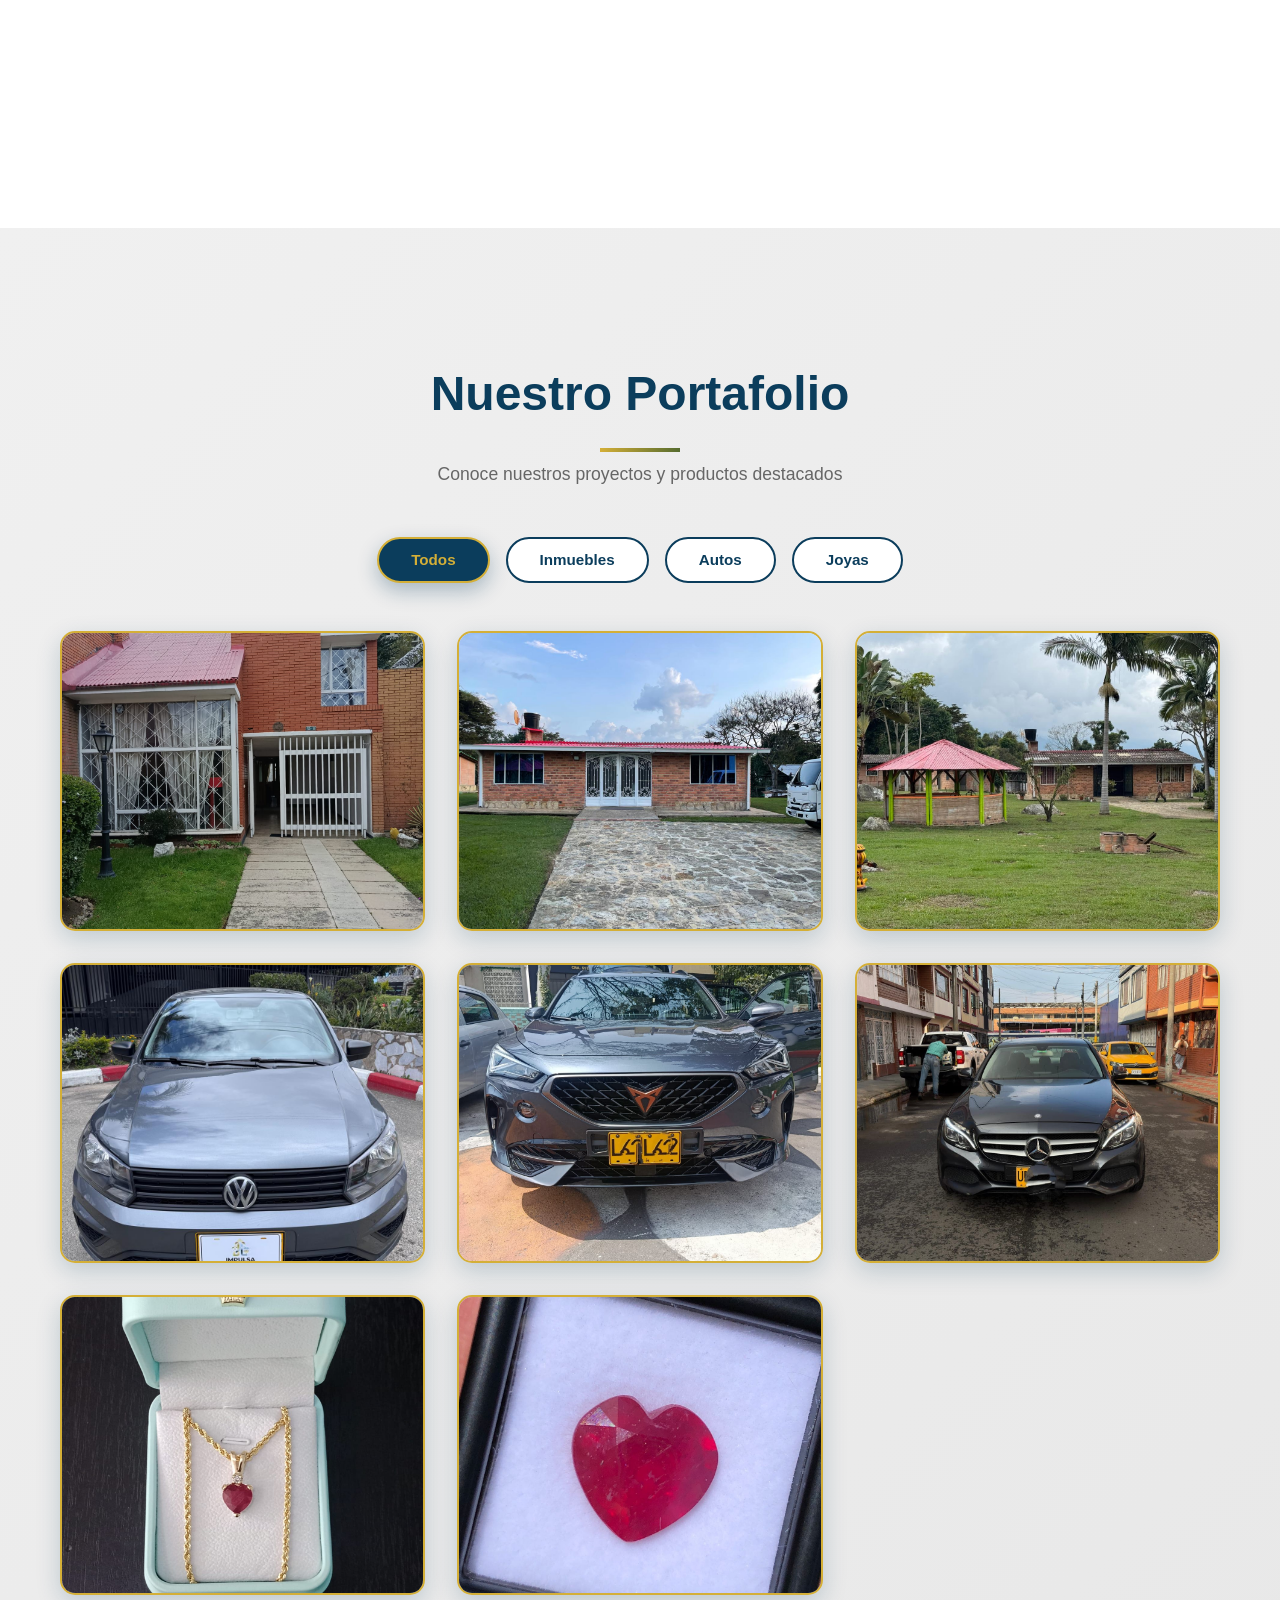
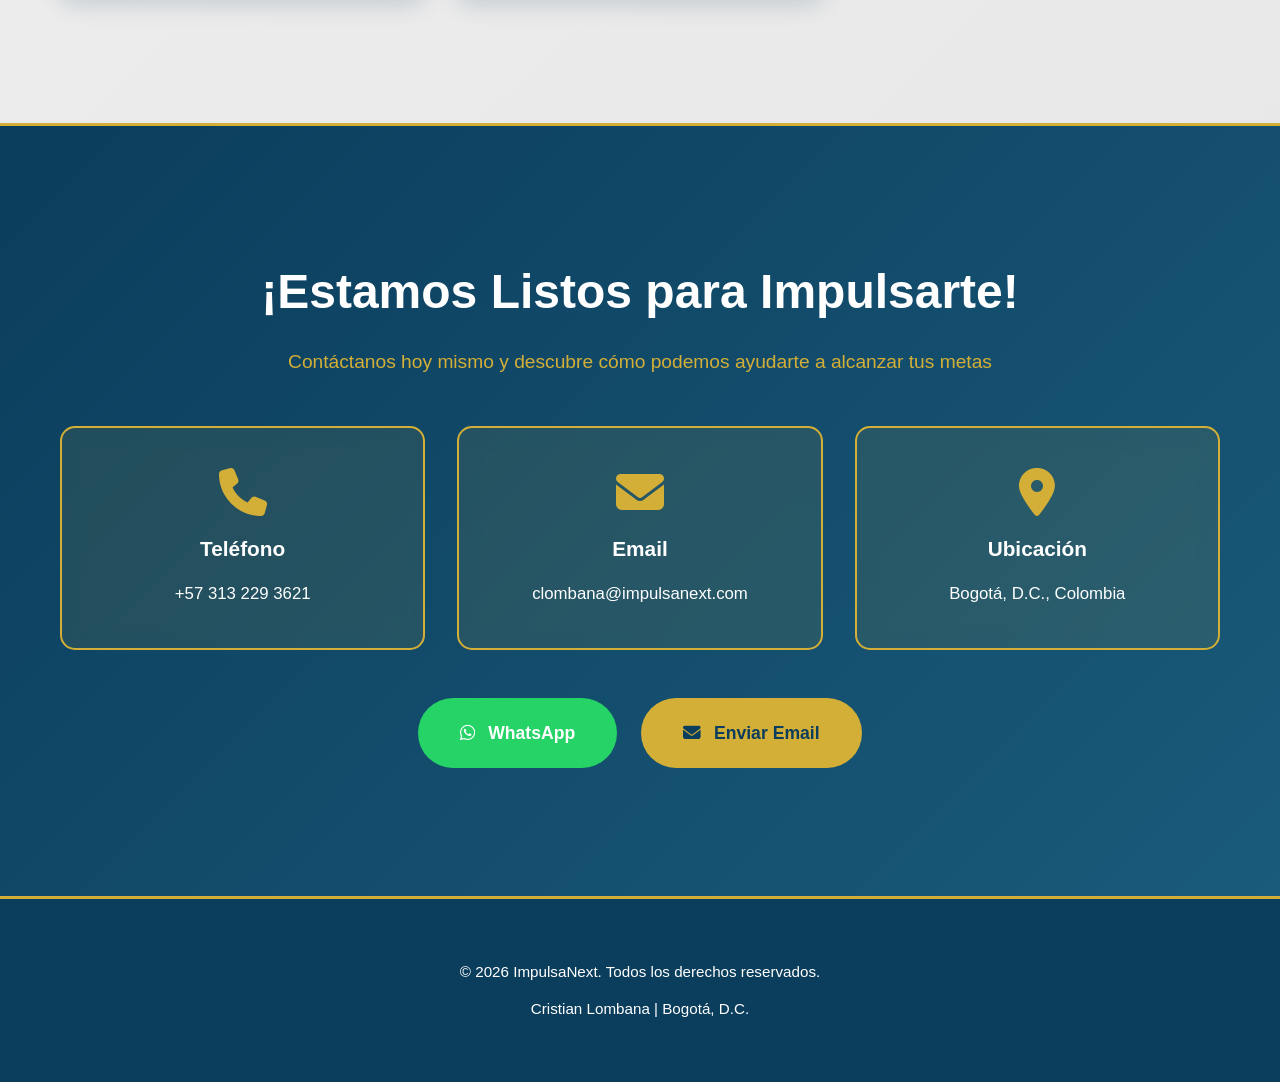
==== commit 0789df73: "Update index.html" ====
--- a/index.html
+++ b/index.html
@@ -12,7 +12,7 @@
         <nav class="navbar">
             <div class="container">
                 <div class="logo">
-                    <img src="impulsanext.jpg" alt="ImpulsaNext Logo" class="logo-img">
+                    <img src="logo3.jpeg" alt="ImpulsaNext Logo" class="logo-img">
                 </div>
                 <ul class="nav-links">
                     <li><a href="#inicio">Inicio</a></li>
@@ -57,8 +57,8 @@
                     </div>
                     <div class="servicio-galeria">
                         <div class="galeria-grid">
-                            <img src="Propiedad1.jpeg" alt="Propiedad 1" class="galeria-img">
-                            <img src="Propiedad2.jpeg" alt="Propiedad 2" class="galeria-img">
+                            <img src="casa2.jpeg" alt="Propiedad 1" class="galeria-img">
+                            <img src="casa5.jpeg" alt="Propiedad 2" class="galeria-img">
                         
                         </div>
                     </div>
@@ -141,19 +141,19 @@
 
                 <div class="galeria-grid-grande">
                     <div class="galeria-item inmuebles" data-category="inmuebles">
-                        <img src="Propiedad1.jpeg" alt="Propiedad 1">
+                        <img src="casa1.jpeg" alt="Propiedad 1">
                         <div class="galeria-overlay">
                             <h4>Propiedad Moderna</h4>
                         </div>
                     </div>
                     <div class="galeria-item inmuebles" data-category="inmuebles">
-                        <img src="Propiedad2.jpeg" alt="Propiedad 2">
+                        <img src="casa2.jpeg" alt="Propiedad 2">
                         <div class="galeria-overlay">
                             <h4>Casa Elegante</h4>
                         </div>
                     </div>
                     <div class="galeria-item inmuebles" data-category="inmuebles">
-                        <img src="Propiedad4.jpeg" alt="Propiedad 3">
+                        <img src="casa4.jpeg" alt="Propiedad 3">
                         <div class="galeria-overlay">
                             <h4>Apartamento Premium</h4>
                         </div>
@@ -207,7 +207,7 @@
                     <div class="info-card">
                         <i class="fas fa-envelope"></i>
                         <h3>Email</h3>
-                        <a href="mailto:tatan.779@hotmail.com">tatan.779@hotmail.com</a>
+                        <a href="mailto:clombana@impulsanext.com">clombana@impulsanext.com</a>
                     </div>
                     <div class="info-card">
                         <i class="fas fa-map-marker-alt"></i>
@@ -220,7 +220,7 @@
                     <a href="https://wa.me/573132293721?text=Hola%20ImpulsaNext!%20Quiero%20conocer%20m%C3%A1s%20sobre%20sus%20servicios." class="contact-button whatsapp" target="_blank">
                         <i class="fab fa-whatsapp"></i> WhatsApp
                     </a>
-                    <a href="mailto:tatan.779@hotmail.com" class="contact-button email">
+                    <a href="mailto:clombana@impulsanext.com" class="contact-button email">
                         <i class="fas fa-envelope"></i> Enviar Email
                     </a>
                 </div>
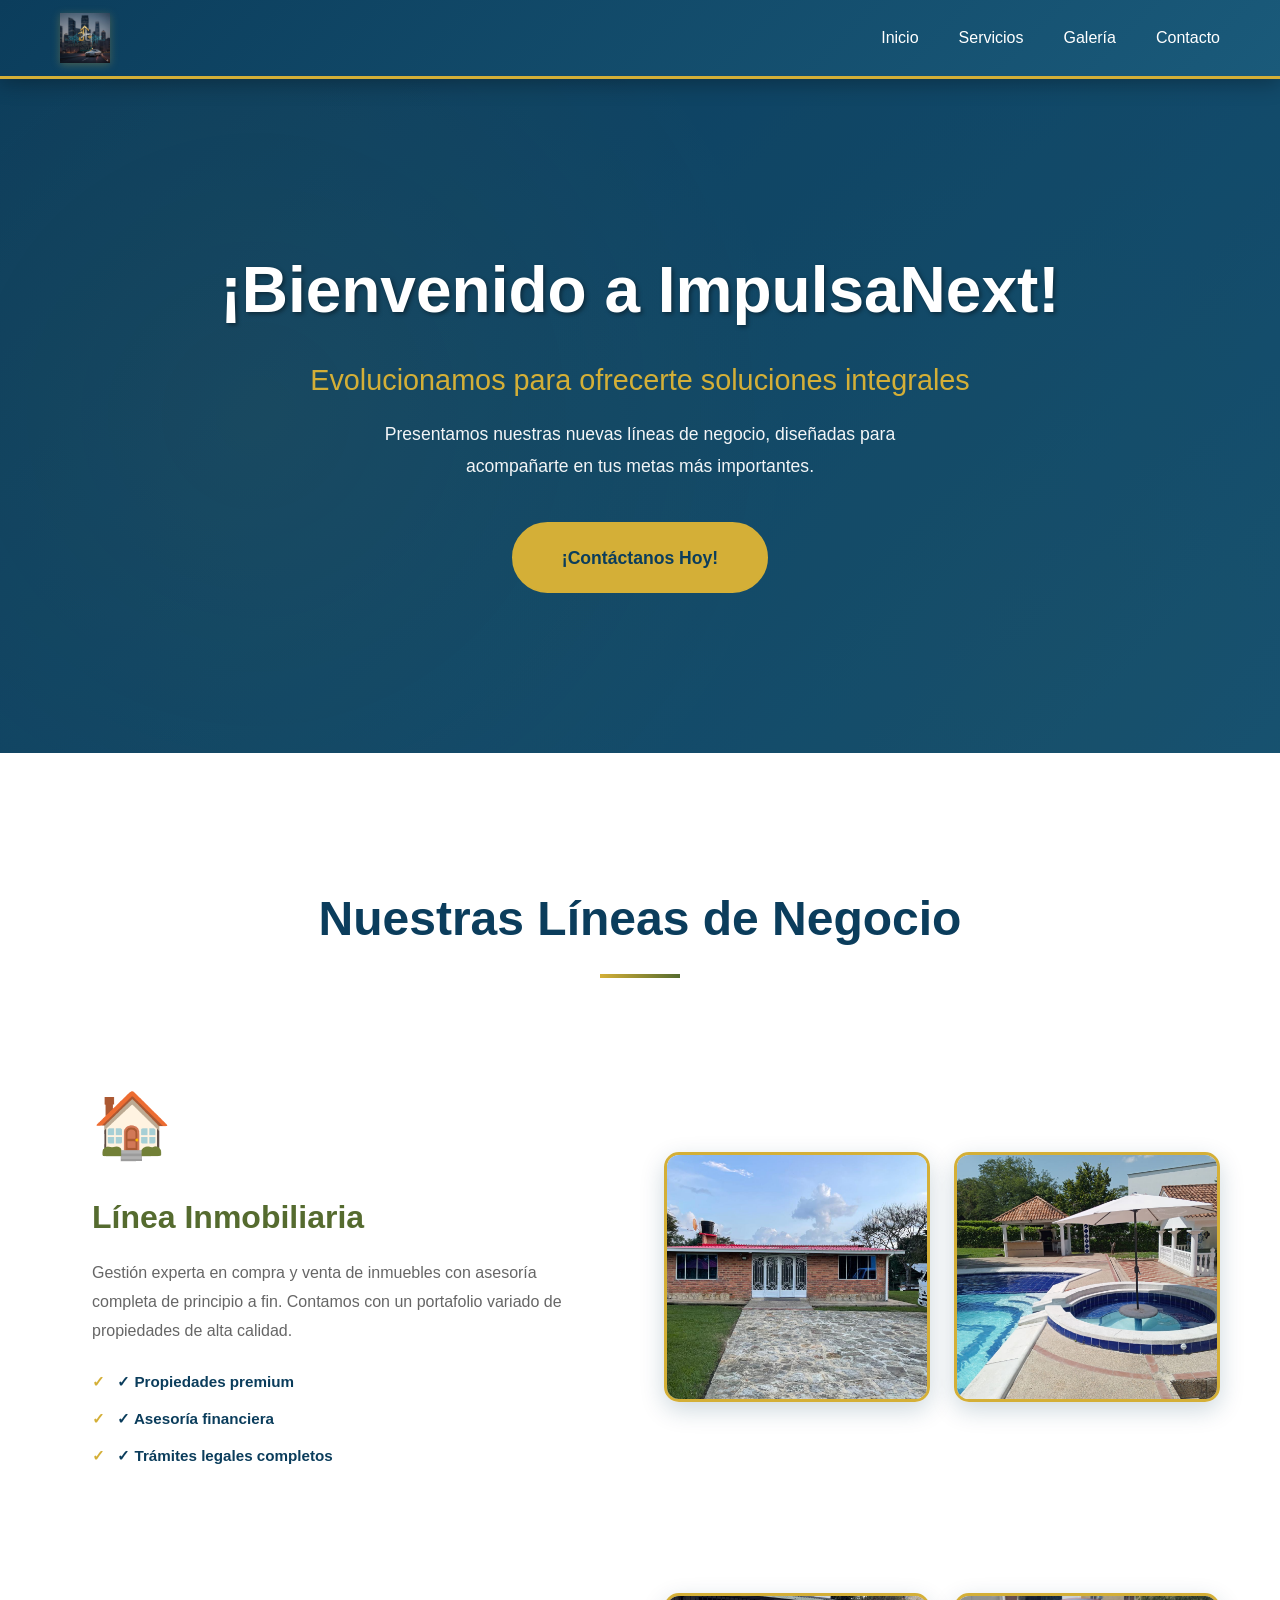
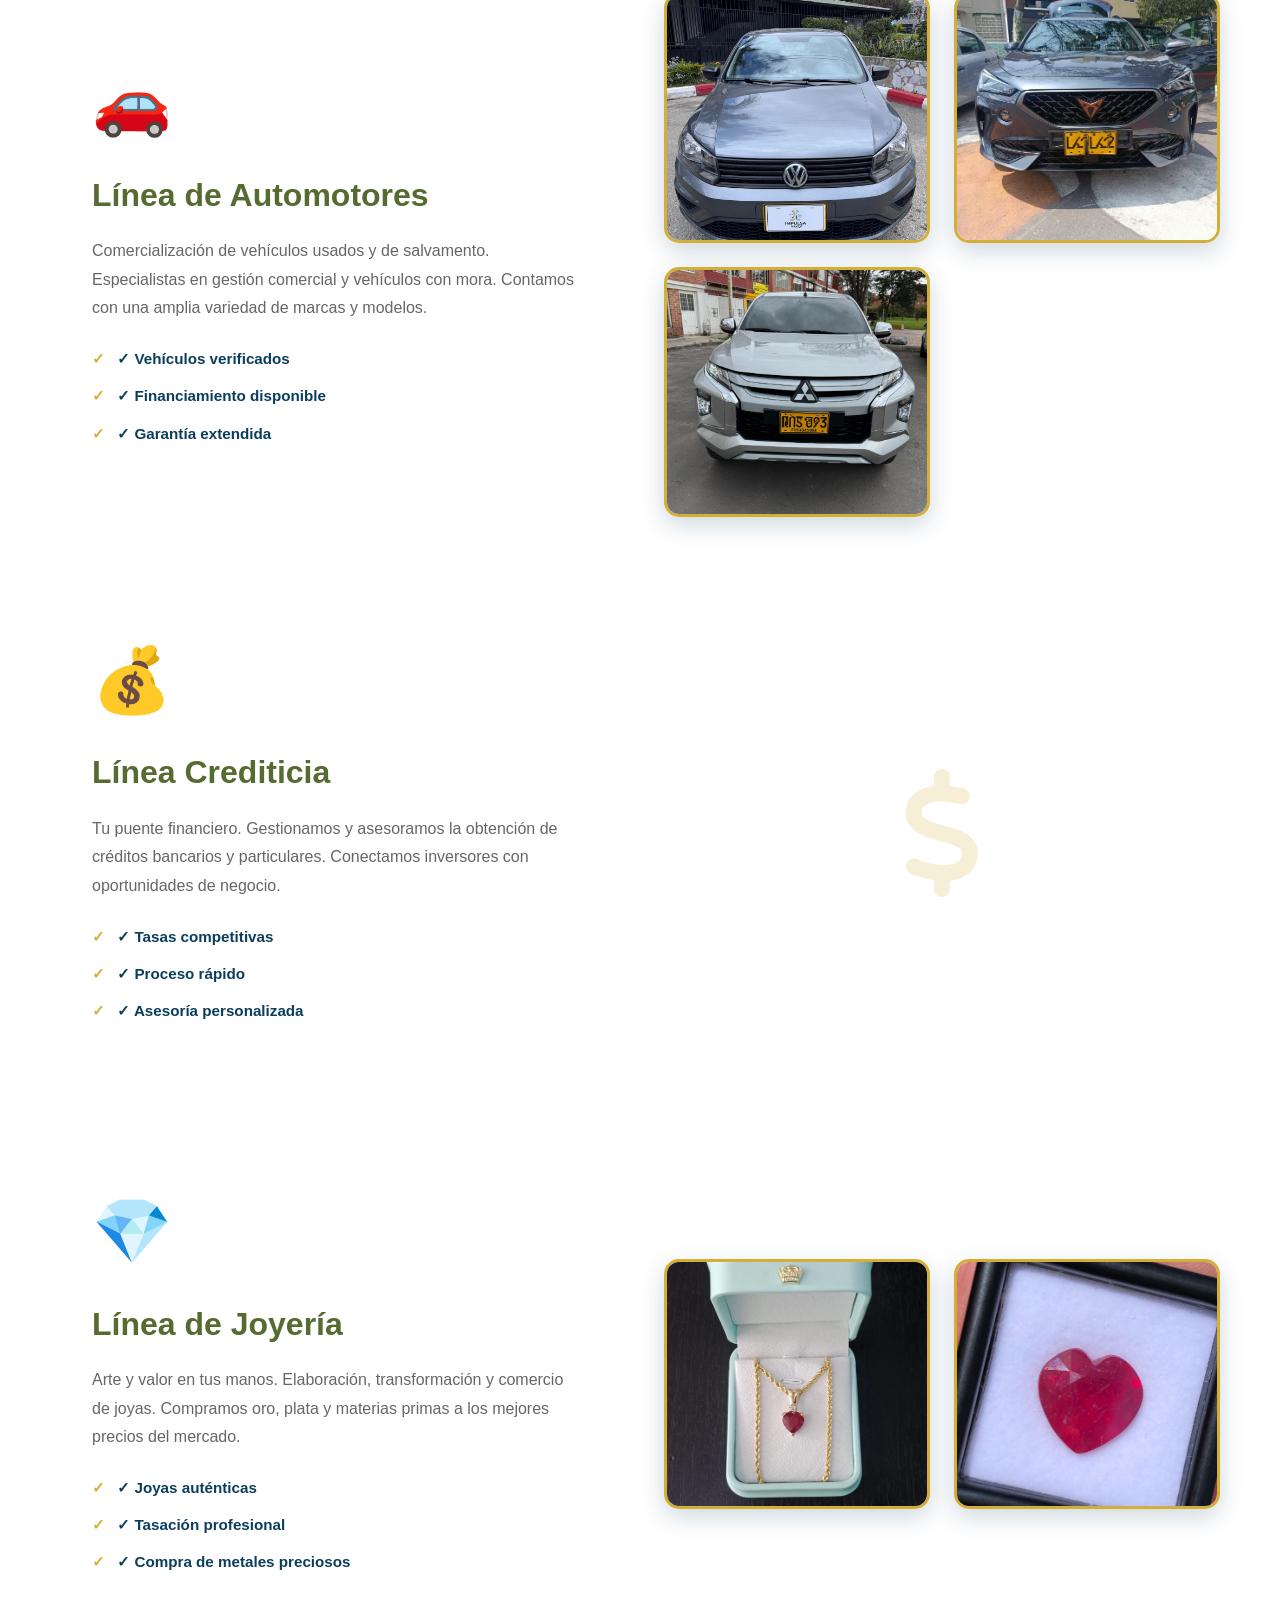
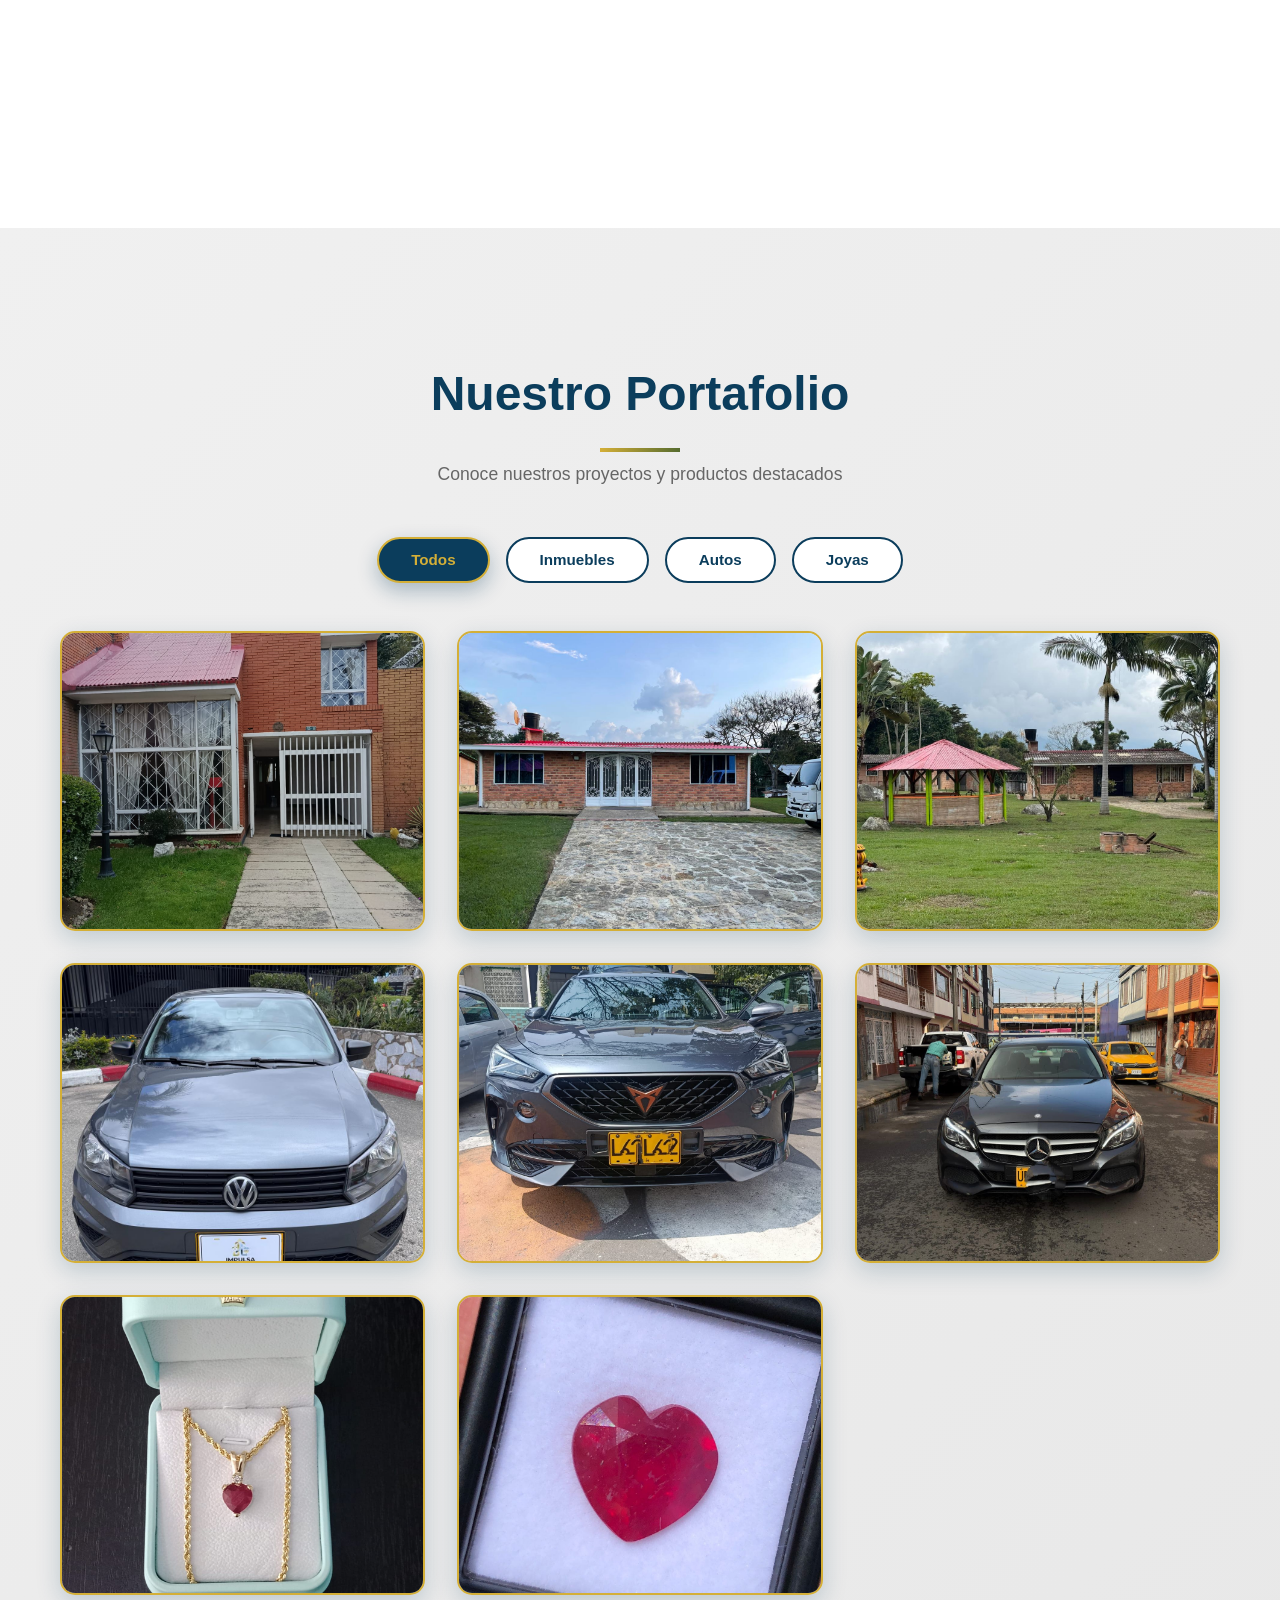
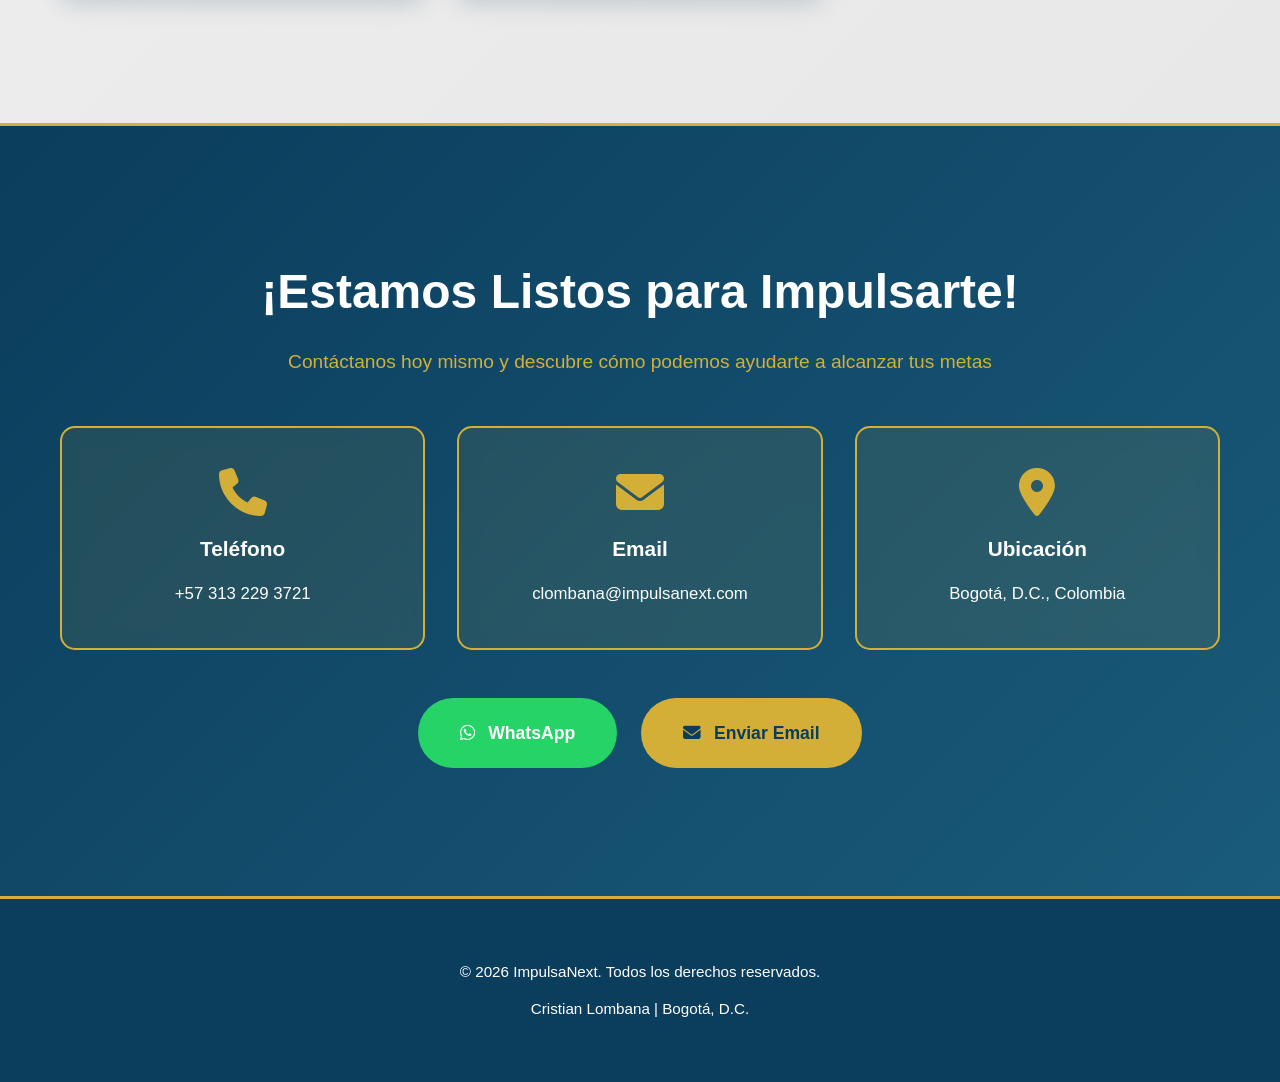
==== commit cf160113: "Update index.html" ====
--- a/index.html
+++ b/index.html
@@ -202,7 +202,7 @@
                     <div class="info-card">
                         <i class="fas fa-phone"></i>
                         <h3>Teléfono</h3>
-                        <a href="tel:+573132293721">+57 313 229 3621</a>
+                        <a href="tel:+573132293721">+57 313 229 3721</a>
                     </div>
                     <div class="info-card">
                         <i class="fas fa-envelope"></i>
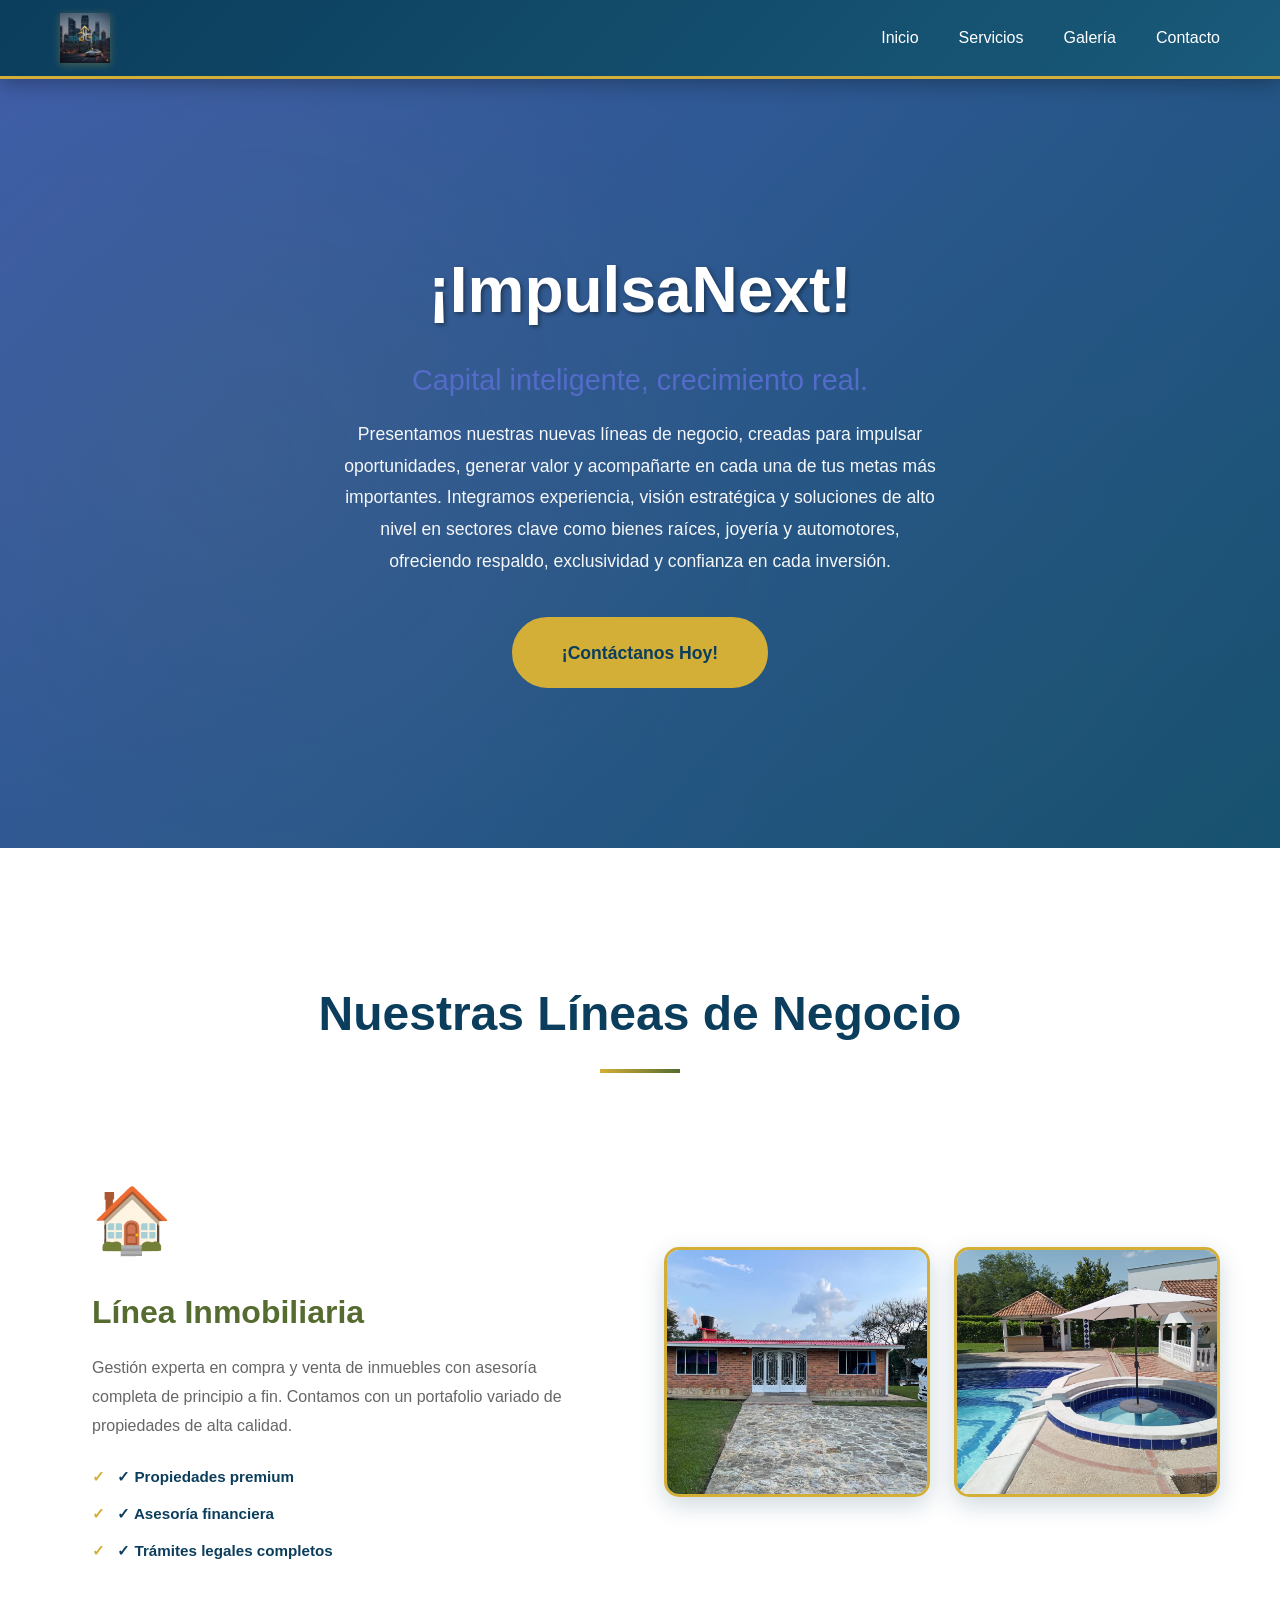
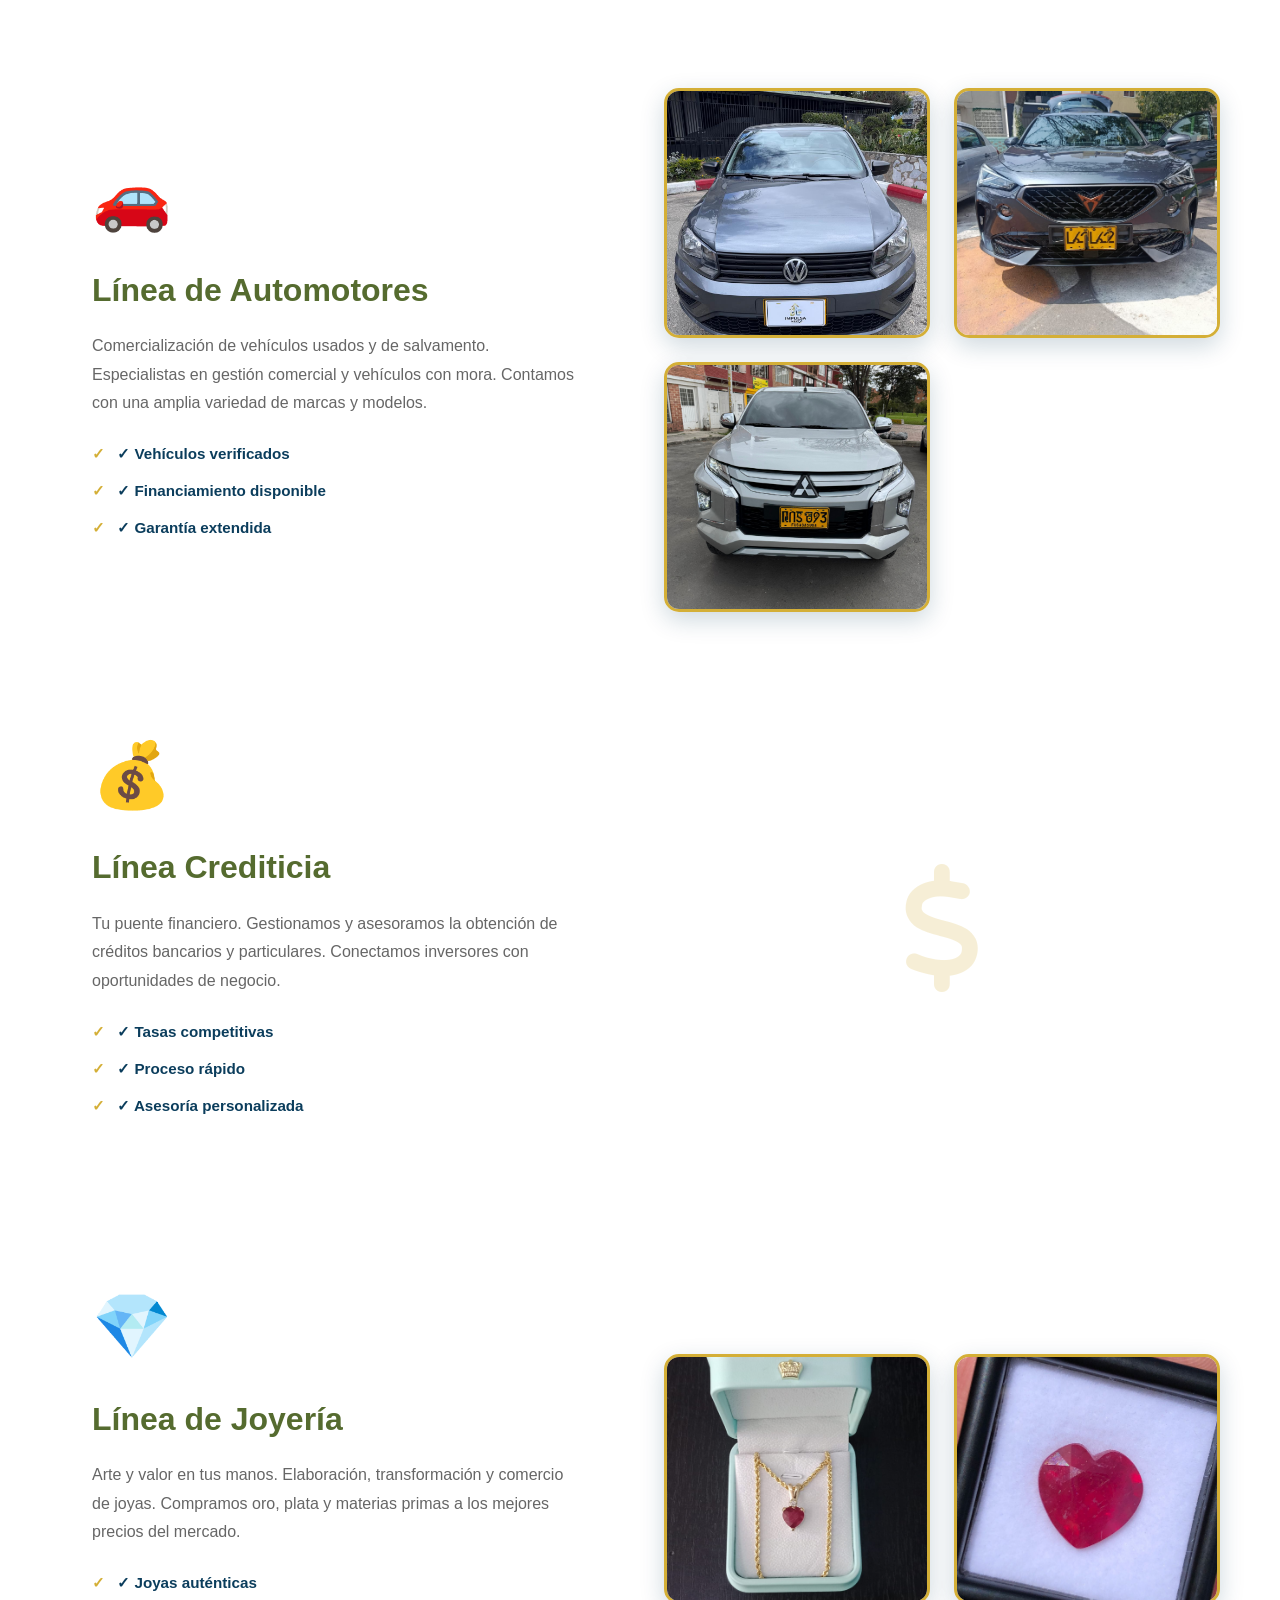
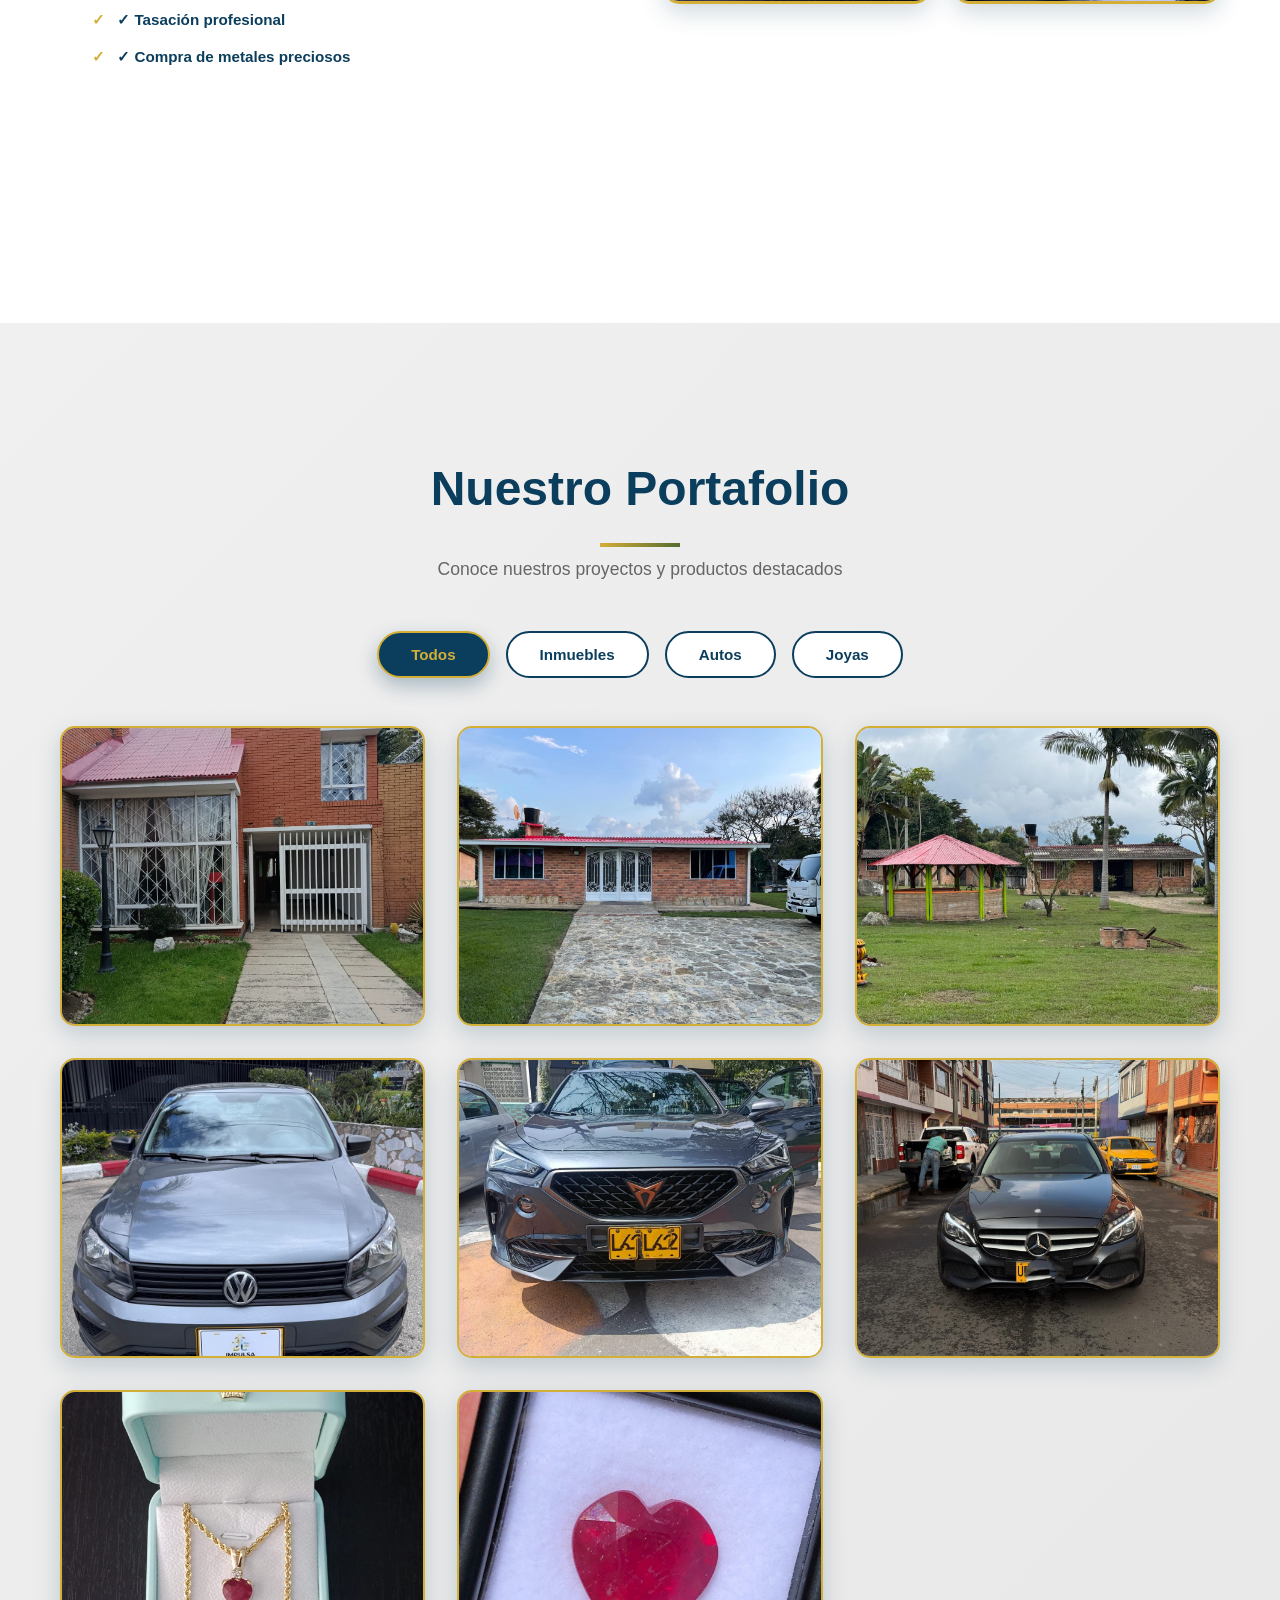
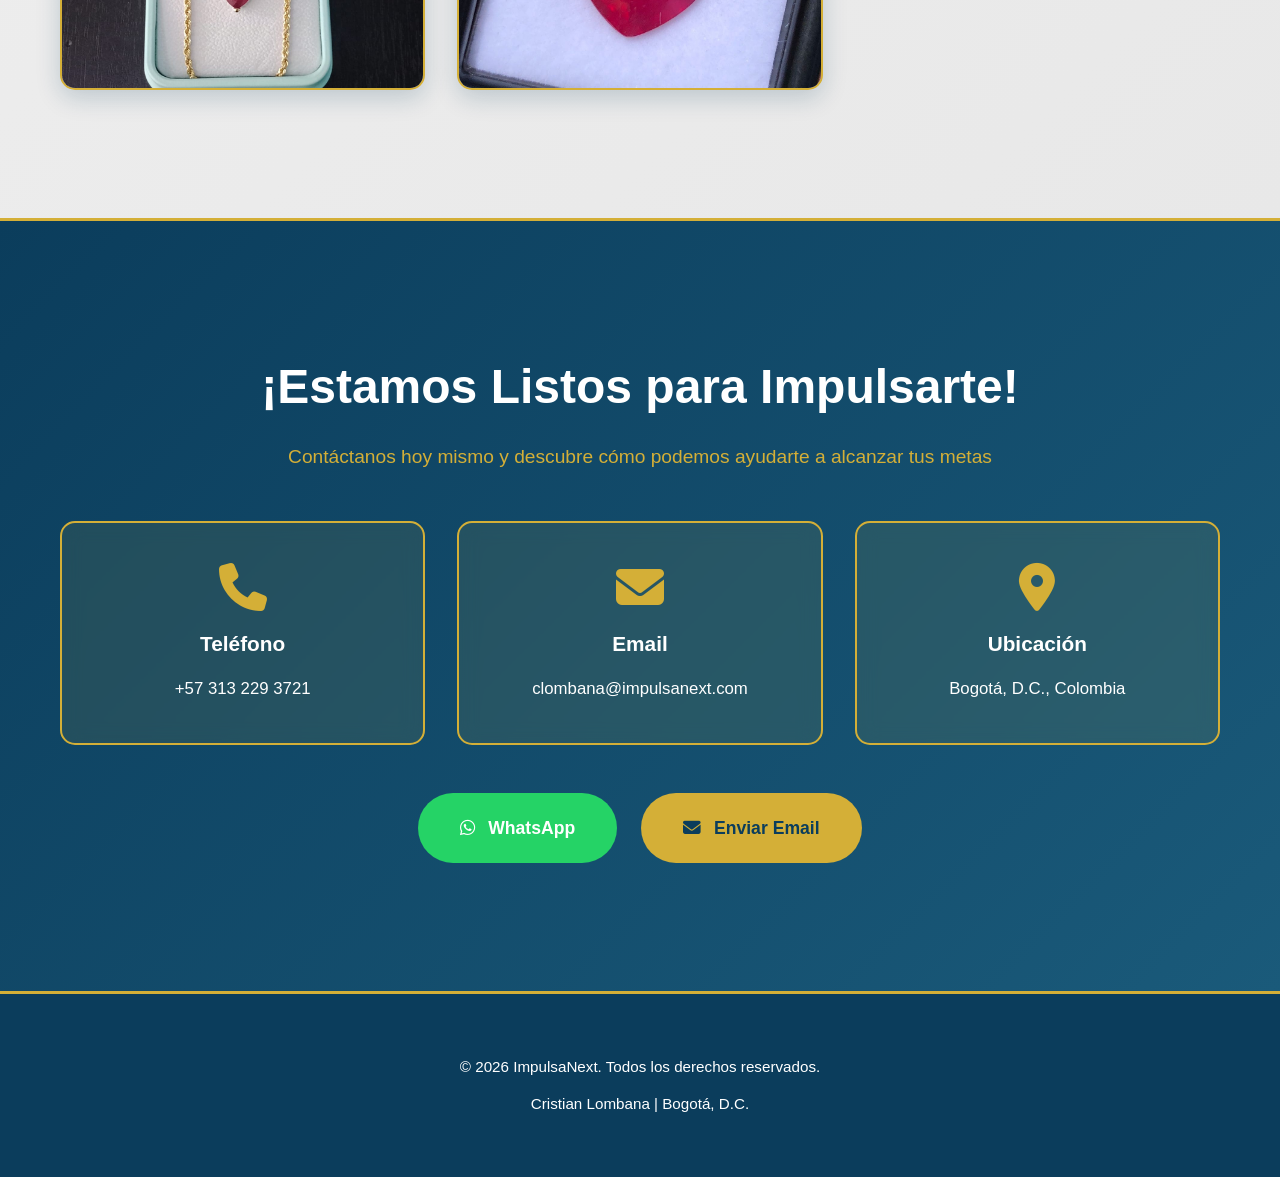
==== commit 904290ff: "Update index.html" ====
--- a/index.html
+++ b/index.html
@@ -29,10 +29,10 @@
         <section id="inicio" class="hero">
             <div class="hero-overlay"></div>
             <div class="container hero-content">
-                <h1>¡Bienvenido a ImpulsaNext!</h1>
-                <p class="hero-main">Evolucionamos para ofrecerte soluciones integrales</p>
+                <h1>¡ImpulsaNext!</h1>
+                <p class="hero-main">Capital inteligente, crecimiento real.</p>
                 <p class="hero-subtitle">
-                    Presentamos nuestras nuevas líneas de negocio, diseñadas para acompañarte en tus metas más importantes.
+                   Presentamos nuestras nuevas líneas de negocio, creadas para impulsar oportunidades, generar valor y acompañarte en cada una de tus metas más importantes. Integramos experiencia, visión estratégica y soluciones de alto nivel en sectores clave como bienes raíces, joyería y automotores, ofreciendo respaldo, exclusividad y confianza en cada inversión.
                 </p>
                 <a href="#contacto" class="cta-button">¡Contáctanos Hoy!</a>
             </div>
--- a/style.css
+++ b/style.css
@@ -86,7 +86,7 @@
 
 /* ============ HERO SECTION ============ */
 .hero {
-    background: linear-gradient(135deg, #0B3D5C 0%, #1a5a7a 100%),
+    background: linear-gradient(135deg, #546BC9 0%, #1a5a7a 100%),
                 url('data:image/svg+xml,<svg xmlns="http://www.w3.org/2000/svg" viewBox="0 0 1200 600"><defs><pattern id="pattern" patternUnits="userSpaceOnUse" width="100" height="100"><circle cx="50" cy="50" r="1" fill="rgba(212,175,55,0.1)"/></pattern></defs><rect width="1200" height="600" fill="url(%23pattern)"/></svg>');
     color: white;
     padding: 10rem 0;
@@ -136,7 +136,7 @@
     margin-bottom: 1rem;
     animation: slideUp 0.8s ease-out;
     font-weight: 300;
-    color: #D4AF37;
+    color: #546BC9;
 }
 
 .hero-subtitle {
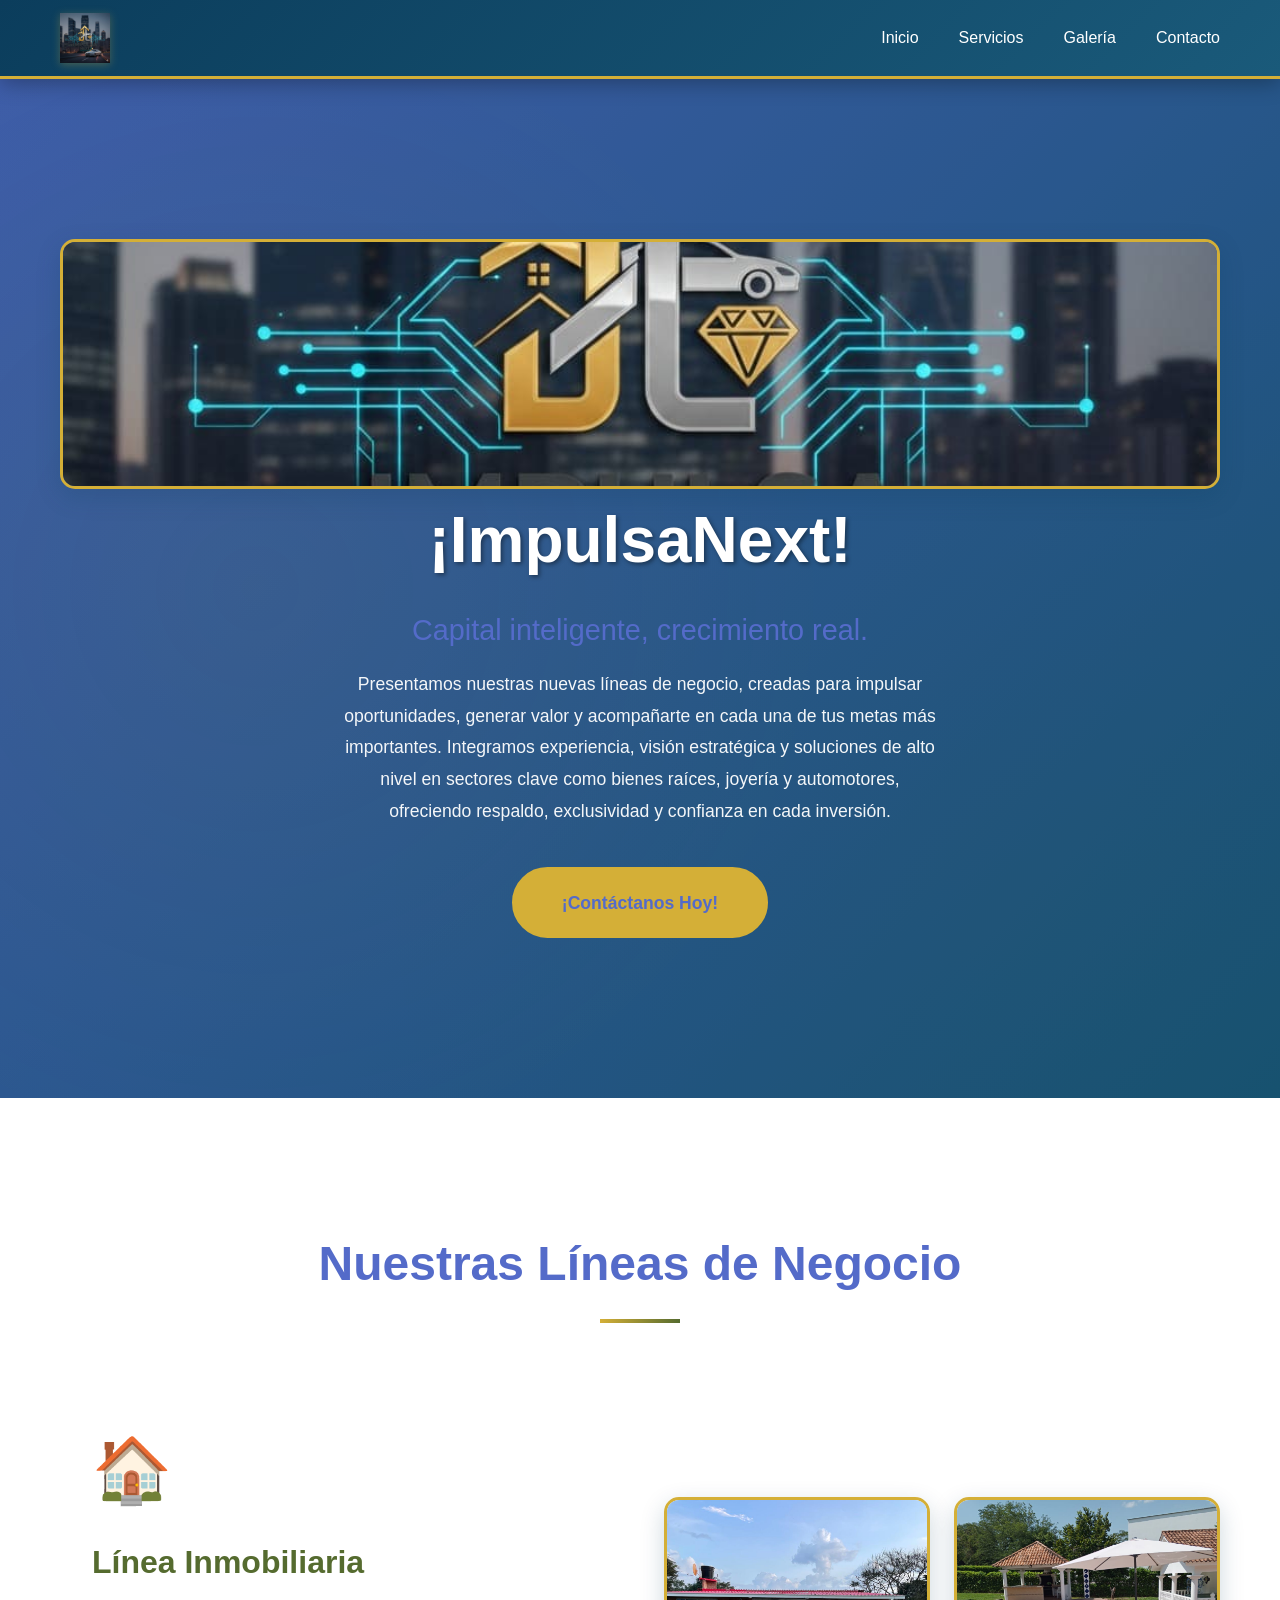
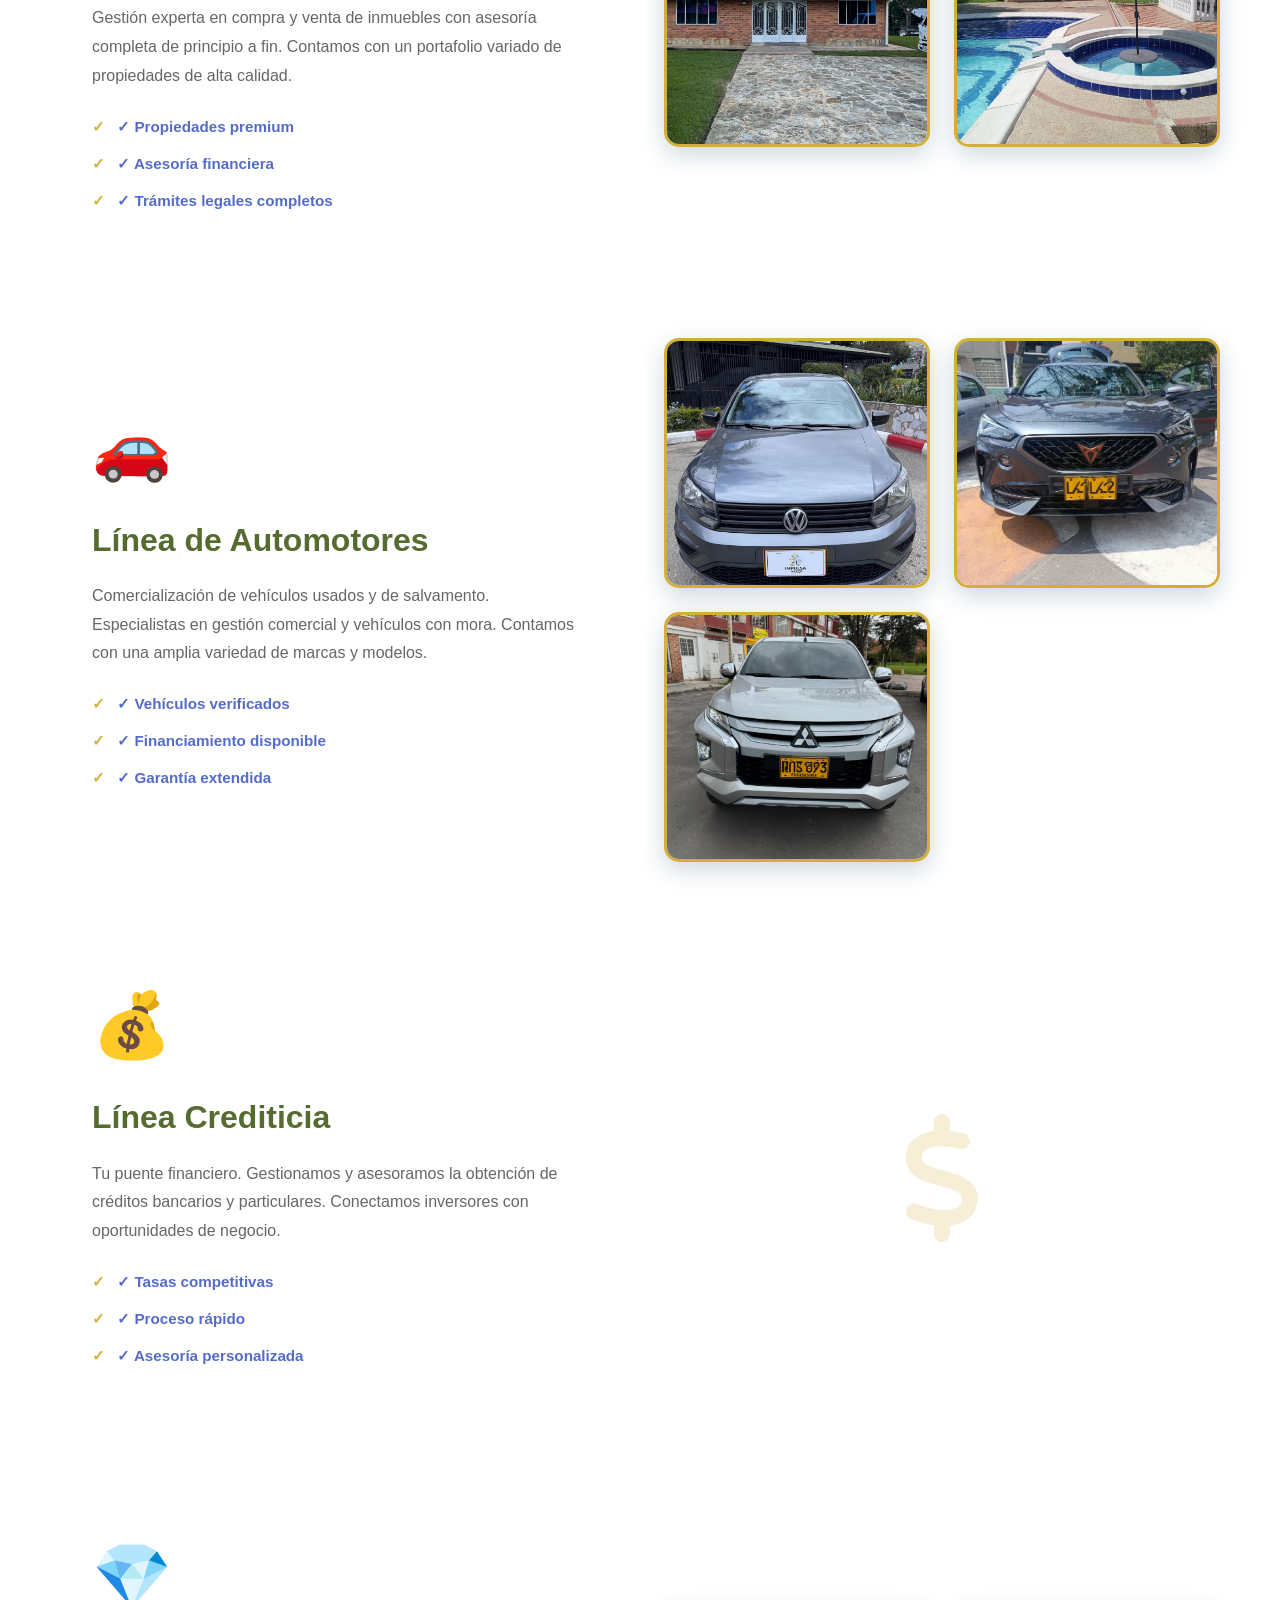
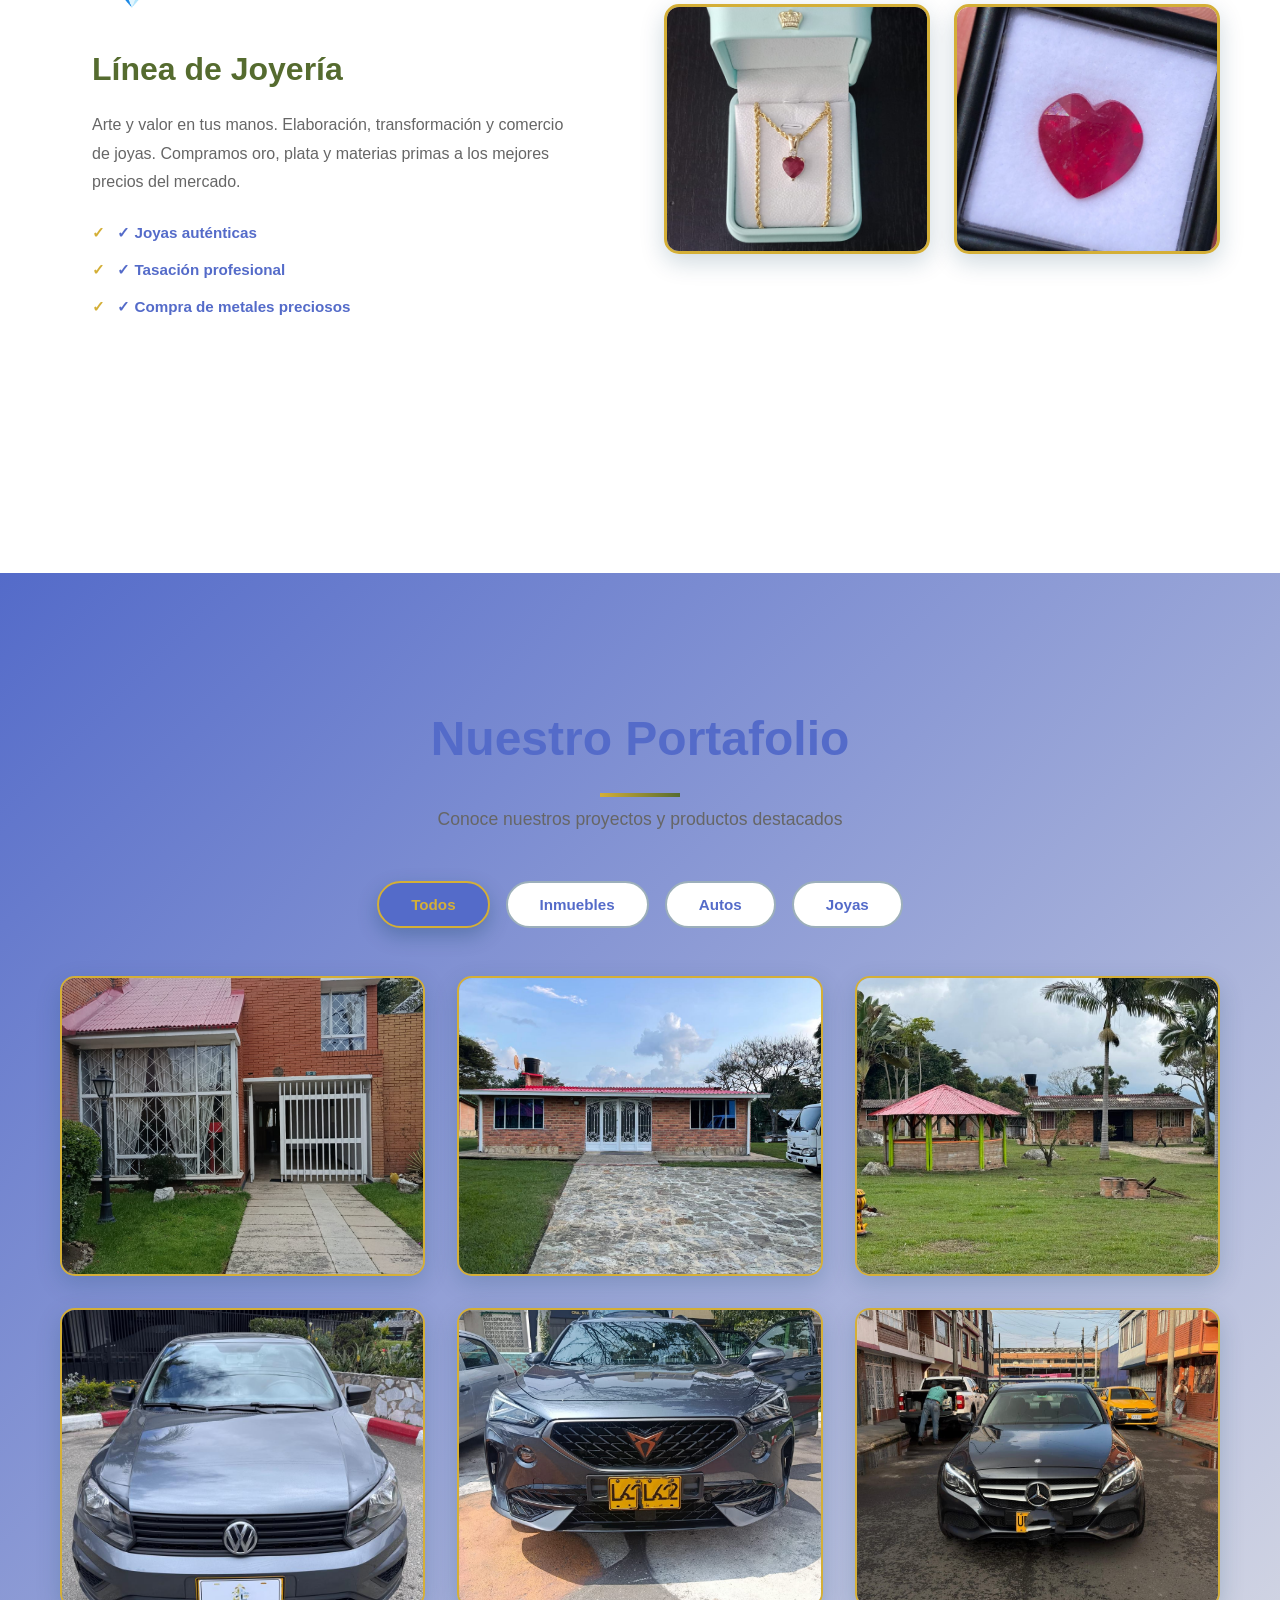
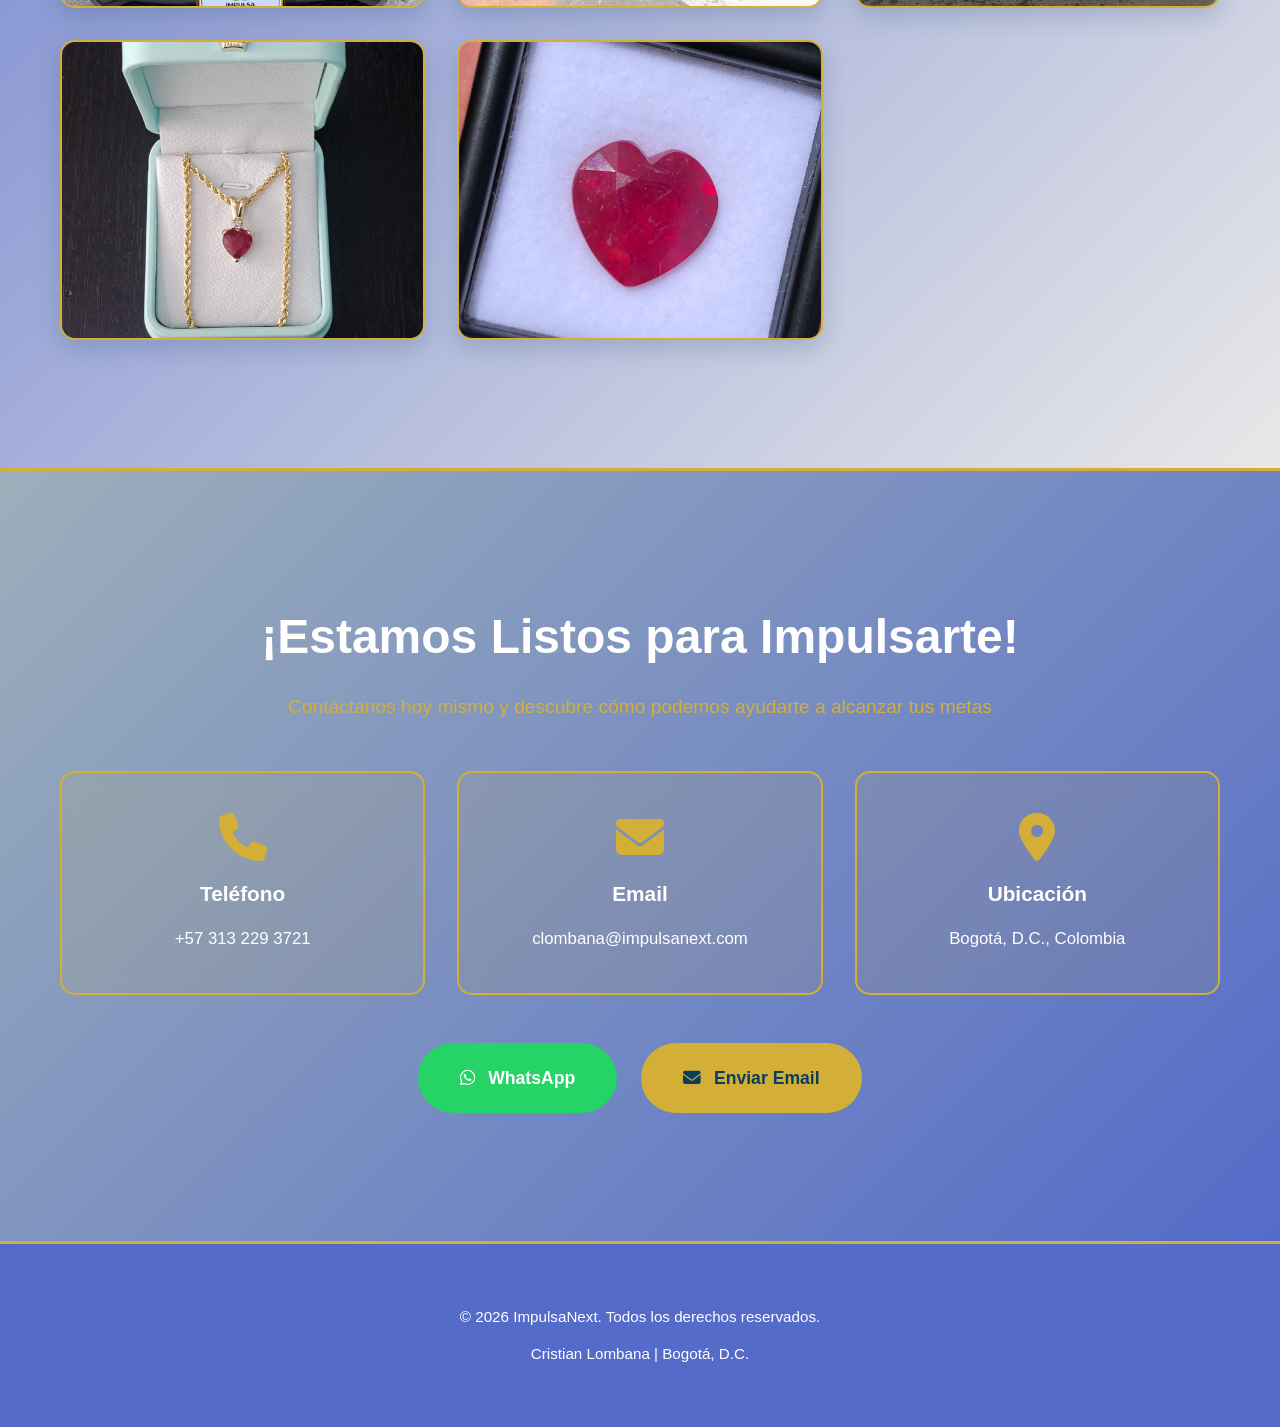
==== commit 019ca293: "Update index.html" ====
--- a/index.html
+++ b/index.html
@@ -29,6 +29,12 @@
         <section id="inicio" class="hero">
             <div class="hero-overlay"></div>
             <div class="container hero-content">
+                <div class="servicio-galeria">
+                        <div class="galeria-grid">
+                            <img src="logo3.jpeg" alt="Joya 1" class="galeria-img">
+                                                     
+                        </div>
+                    </div>
                 <h1>¡ImpulsaNext!</h1>
                 <p class="hero-main">Capital inteligente, crecimiento real.</p>
                 <p class="hero-subtitle">
--- a/style.css
+++ b/style.css
@@ -175,7 +175,7 @@
 .cta-button {
     display: inline-block;
     background: #D4AF37;
-    color: #0B3D5C;
+    color: #546BC9;
     border: 2px solid #D4AF37;
     padding: 1.2rem 3rem;
     font-size: 1.1rem;
@@ -203,7 +203,7 @@
     text-align: center;
     font-size: 3rem;
     margin-bottom: 4rem;
-    color: #0B3D5C;
+    color: #546BC9;
     font-weight: 700;
     position: relative;
 }
@@ -276,7 +276,7 @@
 
 .beneficios li {
     font-size: 0.95rem;
-    color: #0B3D5C;
+    color: #546BC9;
     margin: 0.8rem 0;
     font-weight: 600;
 }
@@ -327,14 +327,14 @@
 /* ============ GALERÍA COMPLETA ============ */
 .galeria-completa {
     padding: 8rem 0;
-    background: linear-gradient(135deg, #f0f0f0 0%, #e8e8e8 100%);
+    background: linear-gradient(135deg, #546BC9 0%, #e8e8e8 100%);
 }
 
 .galeria-completa h2 {
     text-align: center;
     font-size: 3rem;
     margin-bottom: 0.5rem;
-    color: #0B3D5C;
+    color: #546BC9;
     font-weight: 700;
 }
 
@@ -364,9 +364,9 @@
 
 .filtro-btn {
     padding: 0.8rem 2rem;
-    border: 2px solid #0B3D5C;
+    border: 2px solid #9cafba;
     background: white;
-    color: #0B3D5C;
+    color:#546BC9;
     border-radius: 50px;
     cursor: pointer;
     transition: all 0.3s;
@@ -376,7 +376,7 @@
 
 .filtro-btn:hover,
 .filtro-btn.activo {
-    background: #0B3D5C;
+    background: #546BC9;
     color: #D4AF37;
     box-shadow: 0 8px 20px rgba(11, 61, 92, 0.3);
     border-color: #D4AF37;
@@ -448,7 +448,7 @@
 
 /* ============ CONTACTO ============ */
 .contacto {
-    background: linear-gradient(135deg, #0B3D5C 0%, #1a5a7a 100%);
+    background: linear-gradient(135deg, #9cafba 0%, #546BC9 100%);
     color: white;
     padding: 8rem 0;
     text-align: center;
@@ -552,7 +552,7 @@
 
 /* ============ FOOTER ============ */
 footer {
-    background: #0B3D5C;
+    background: #546BC9;
     color: white;
     text-align: center;
     padding: 3rem 0;
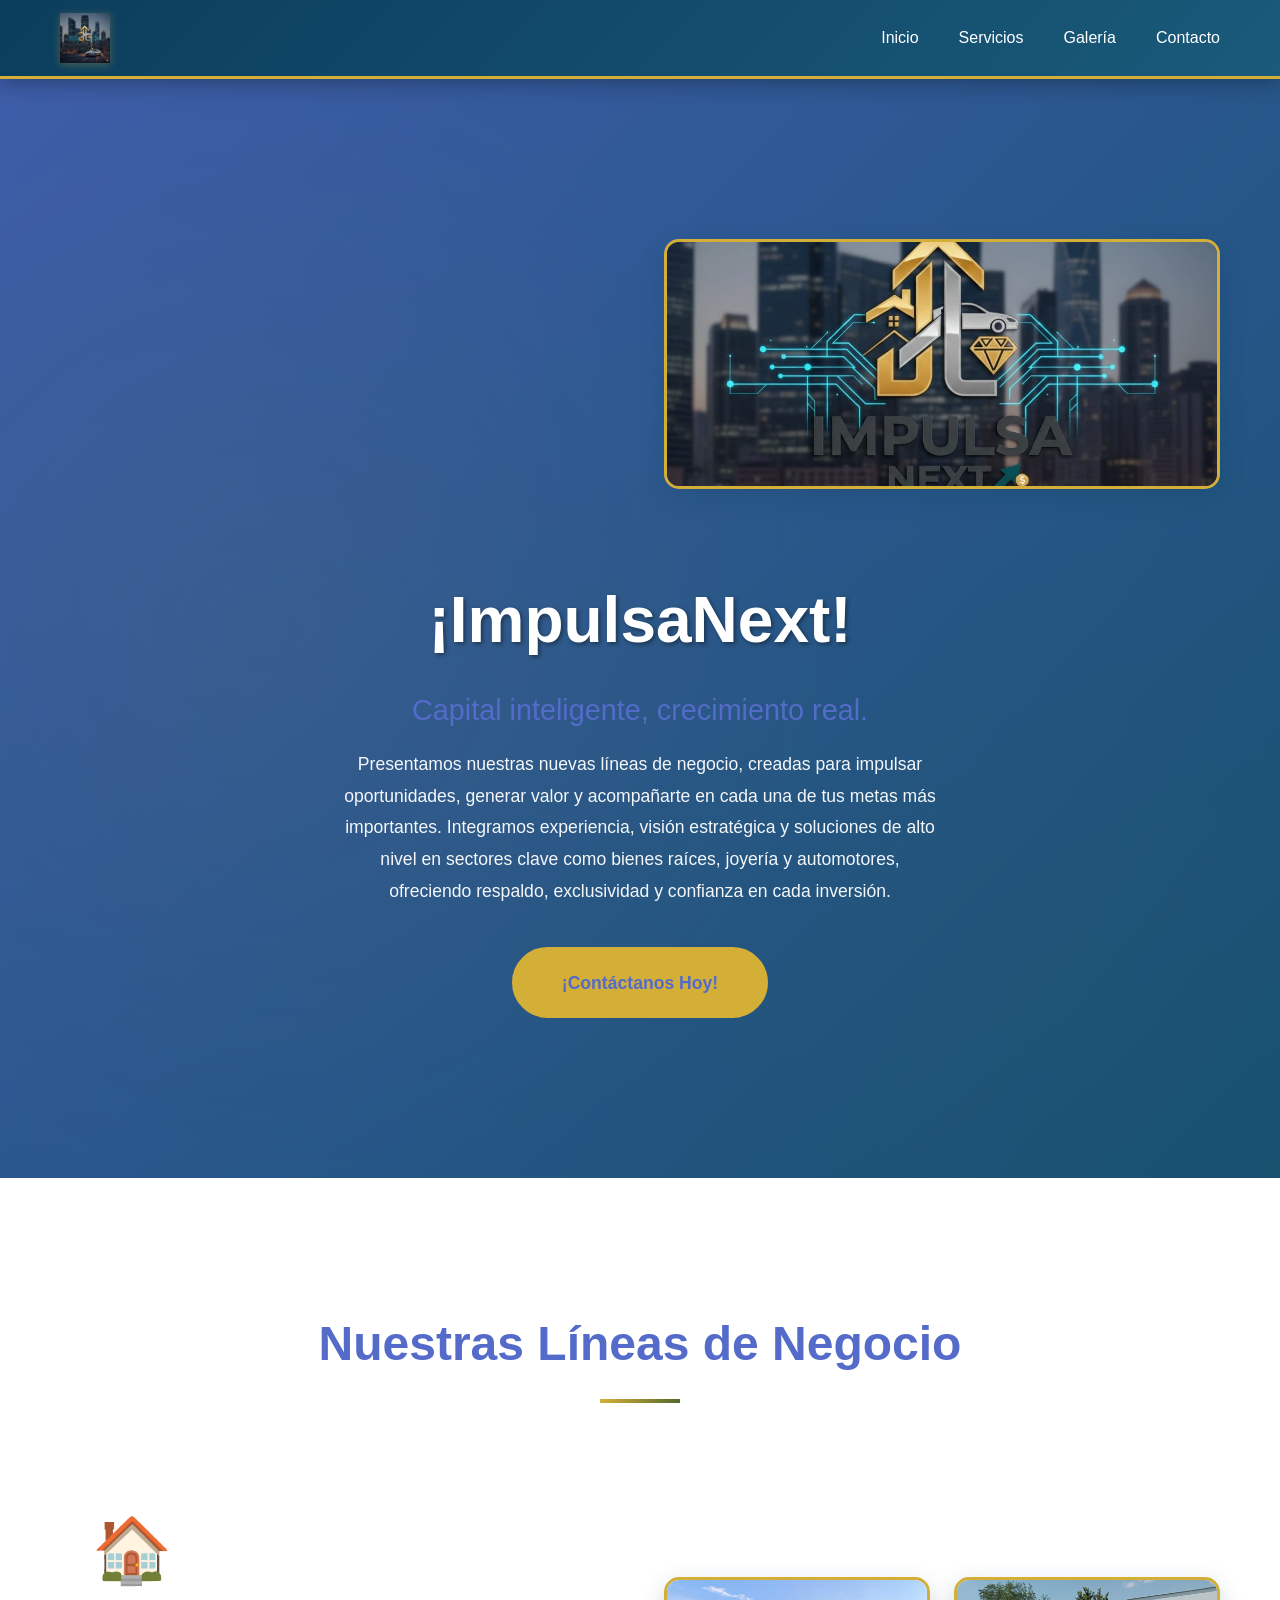
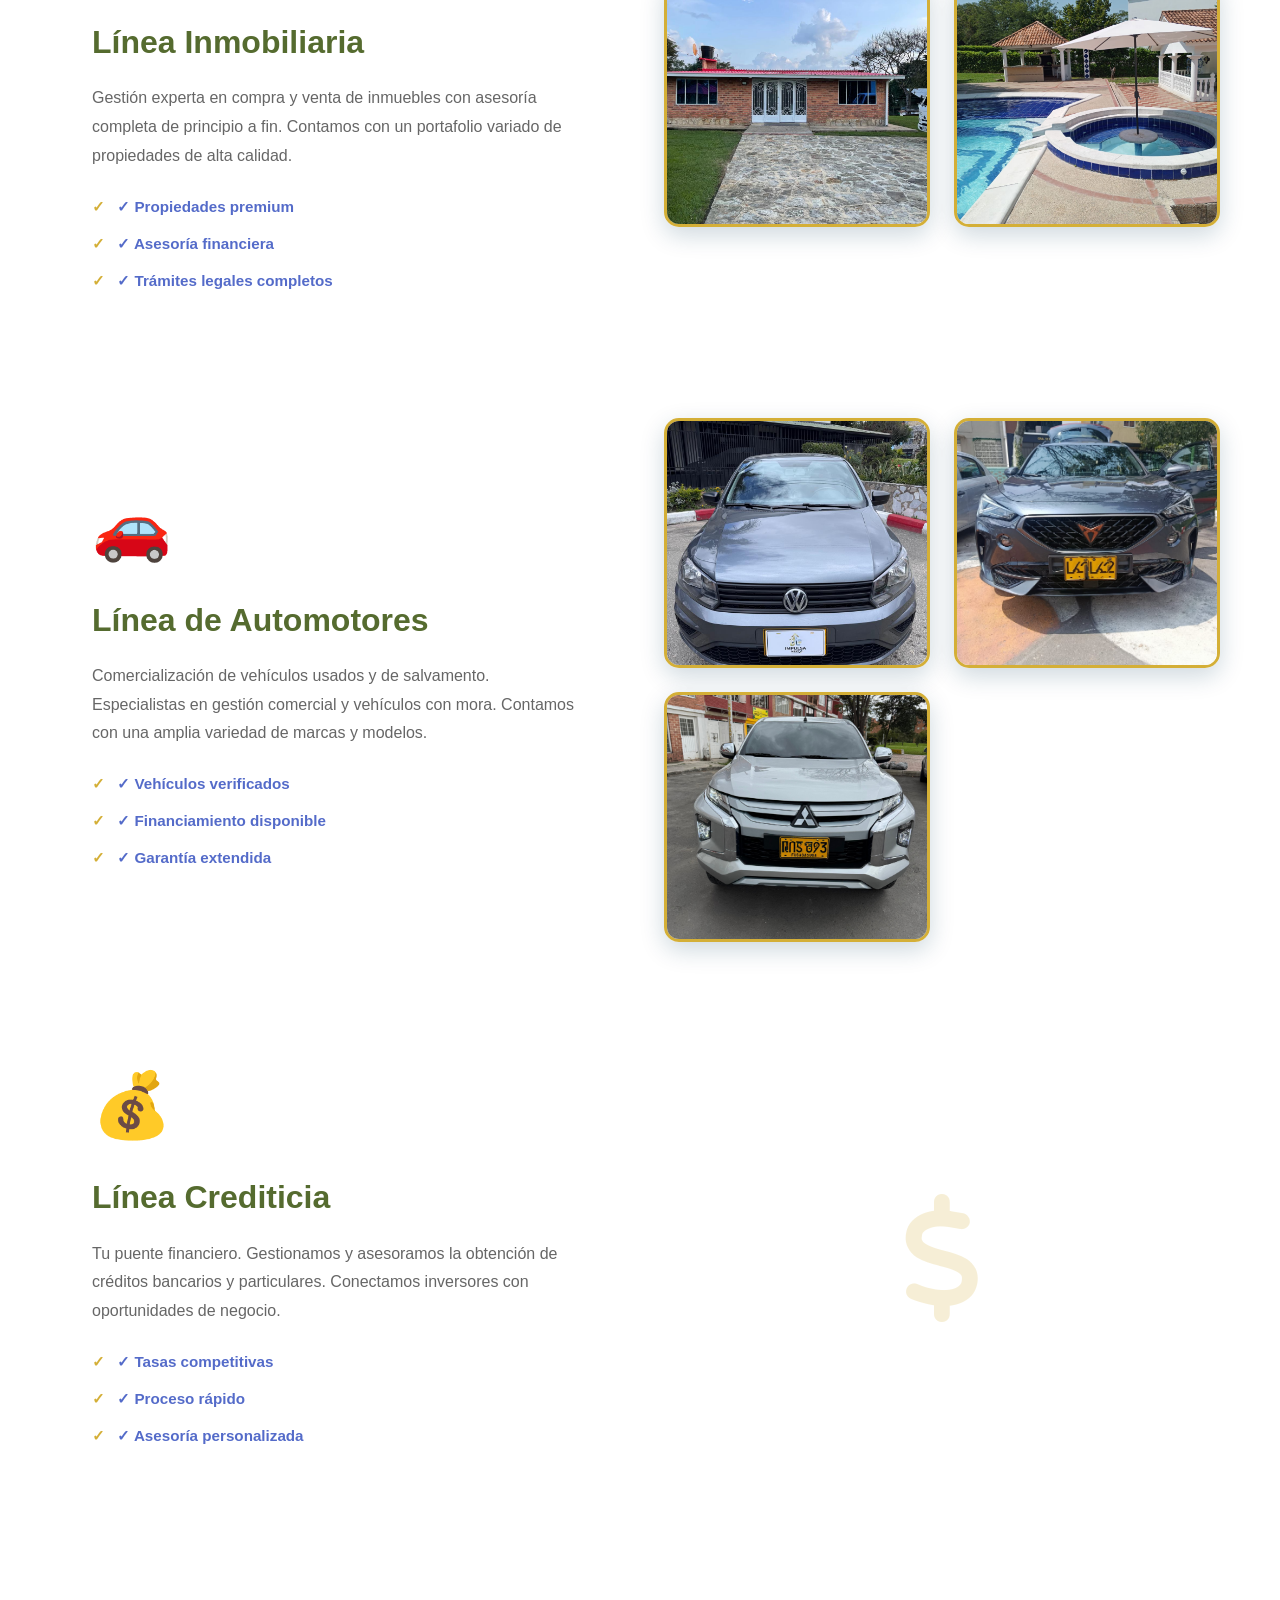
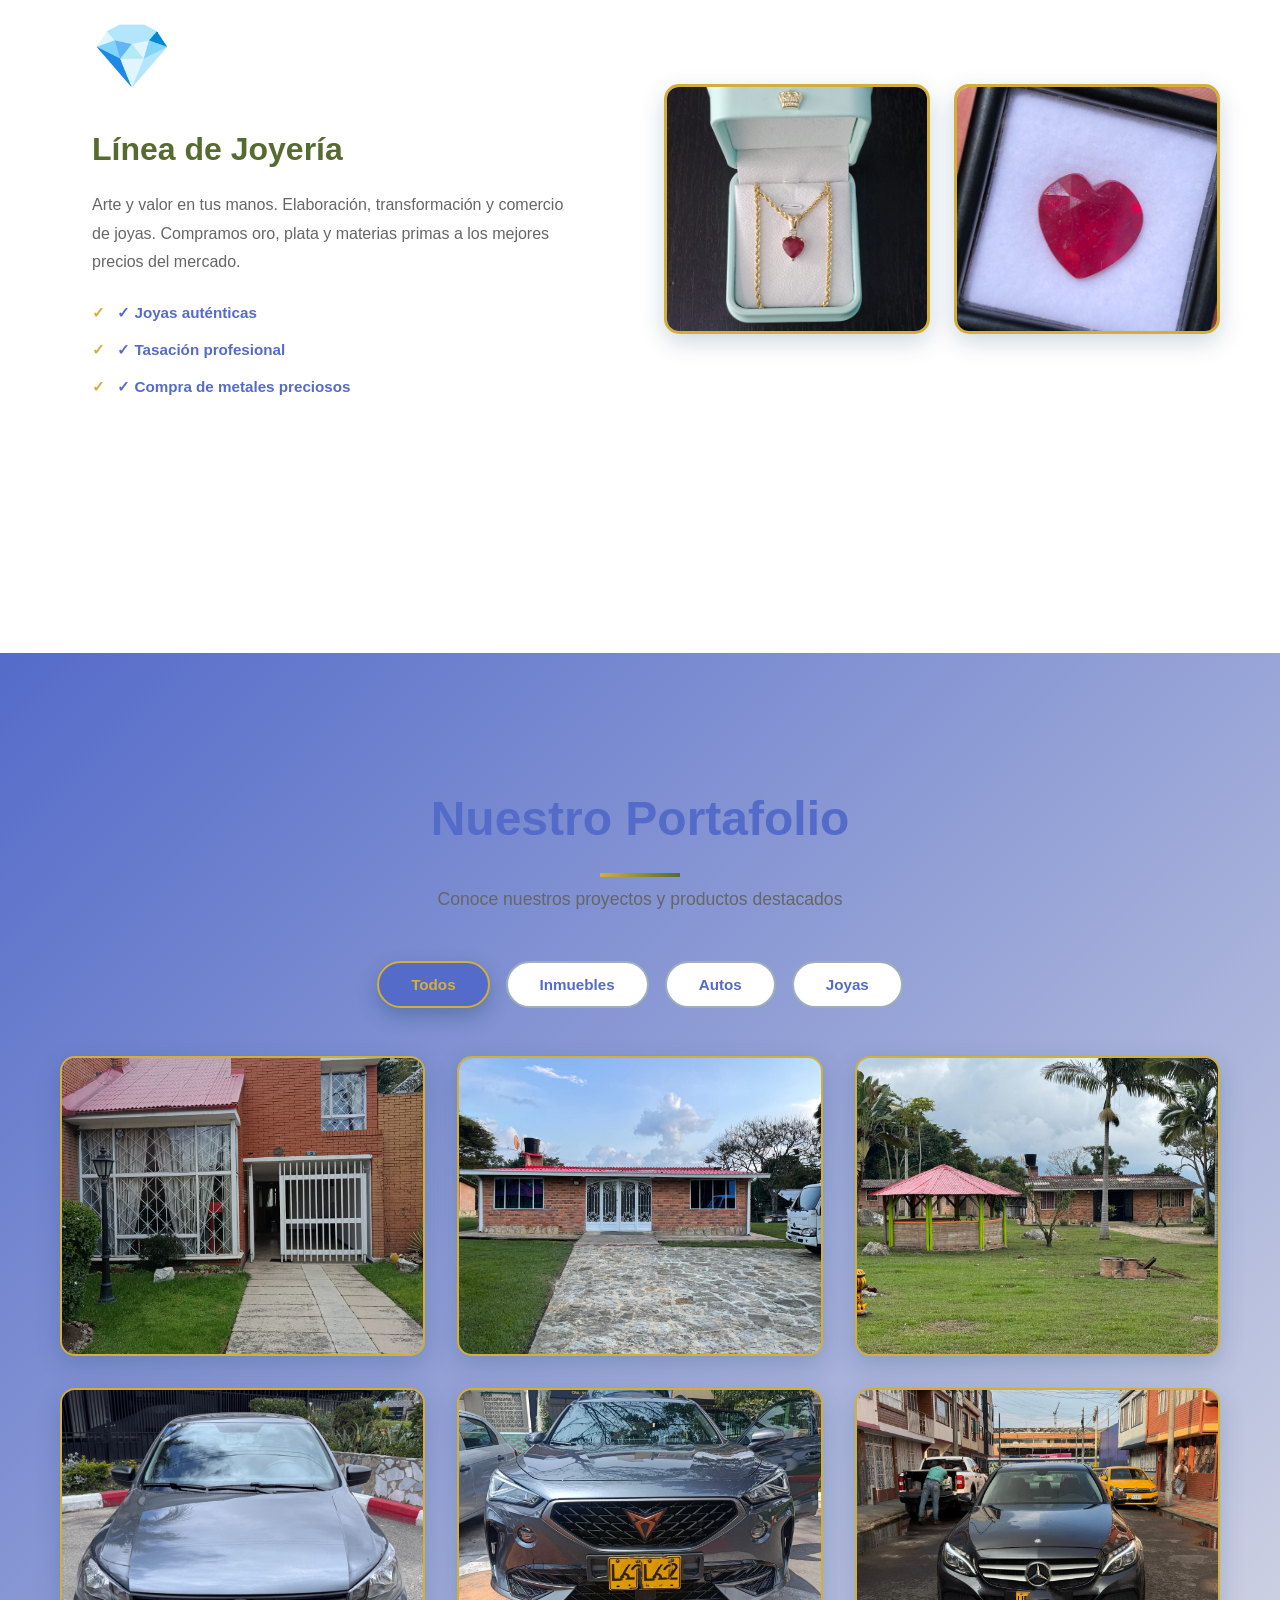
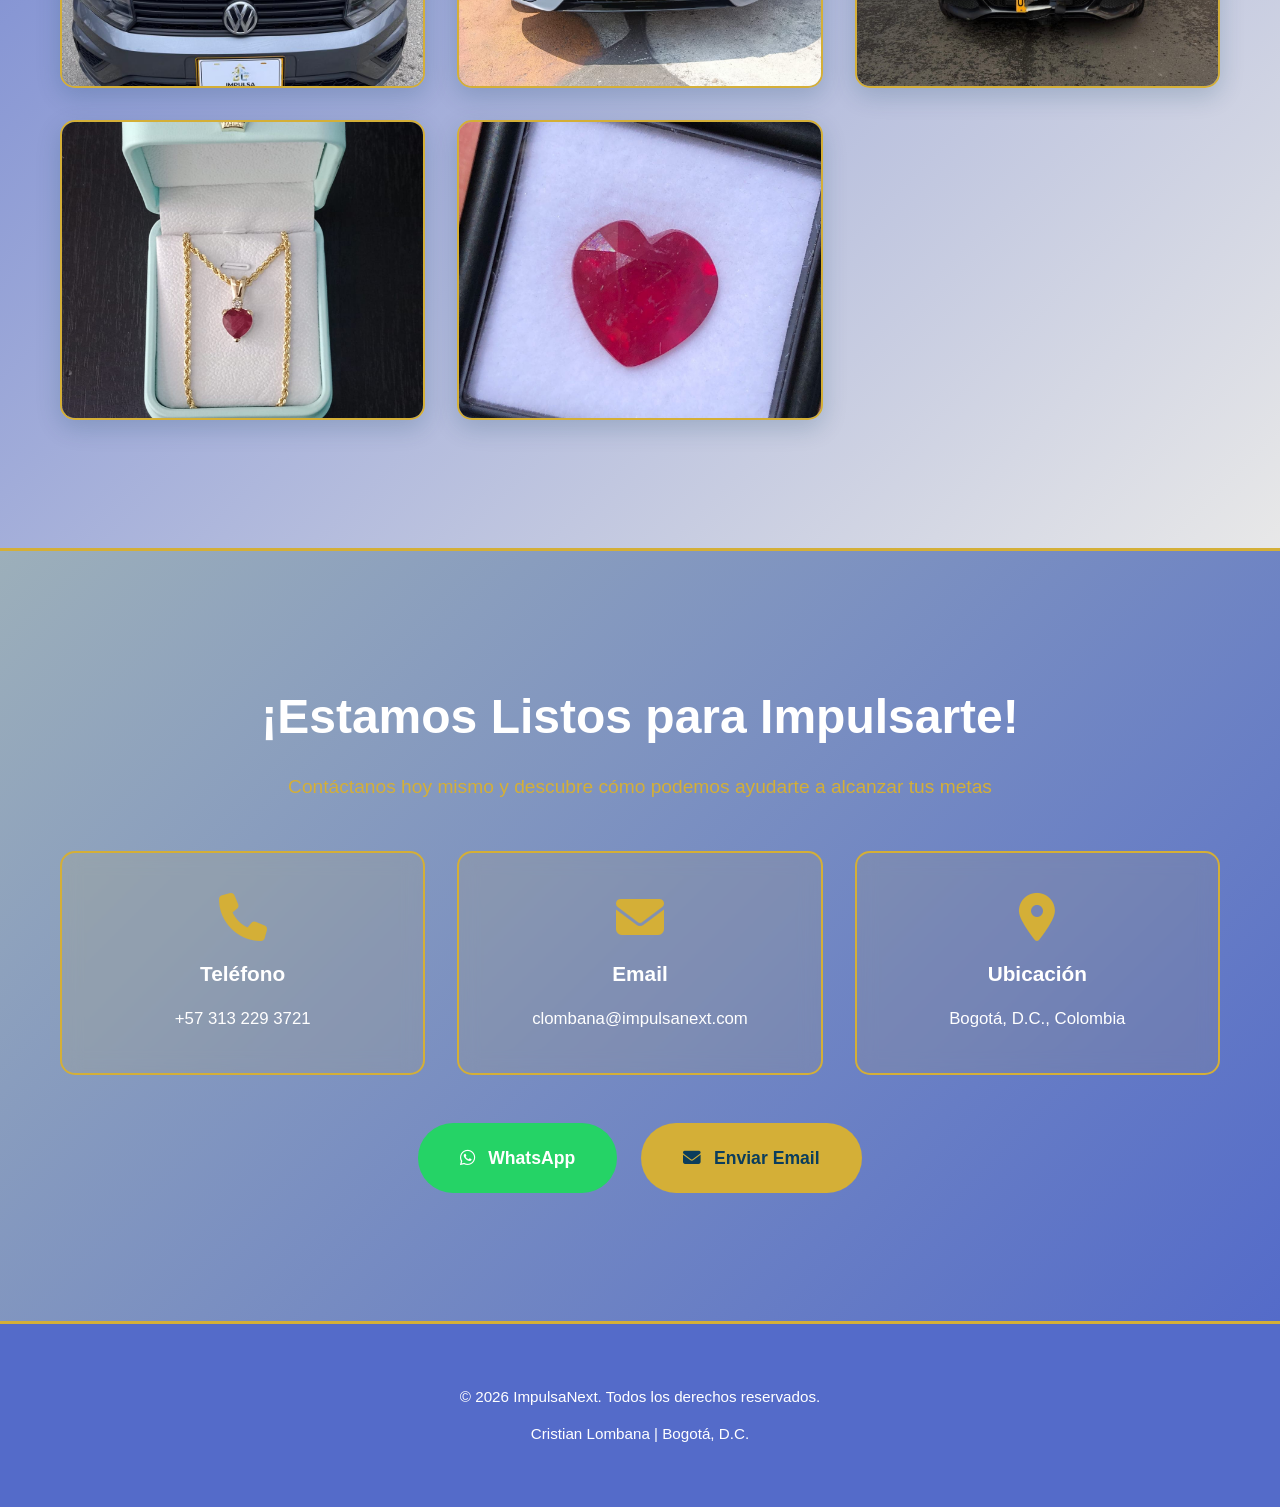
==== commit 98915e38: "Update index.html" ====
--- a/index.html
+++ b/index.html
@@ -29,12 +29,14 @@
         <section id="inicio" class="hero">
             <div class="hero-overlay"></div>
             <div class="container hero-content">
+             <div class="servicio-completo reverse">
                 <div class="servicio-galeria">
                         <div class="galeria-grid">
                             <img src="logo3.jpeg" alt="Joya 1" class="galeria-img">
                                                      
                         </div>
                     </div>
+                 </div>
                 <h1>¡ImpulsaNext!</h1>
                 <p class="hero-main">Capital inteligente, crecimiento real.</p>
                 <p class="hero-subtitle">
